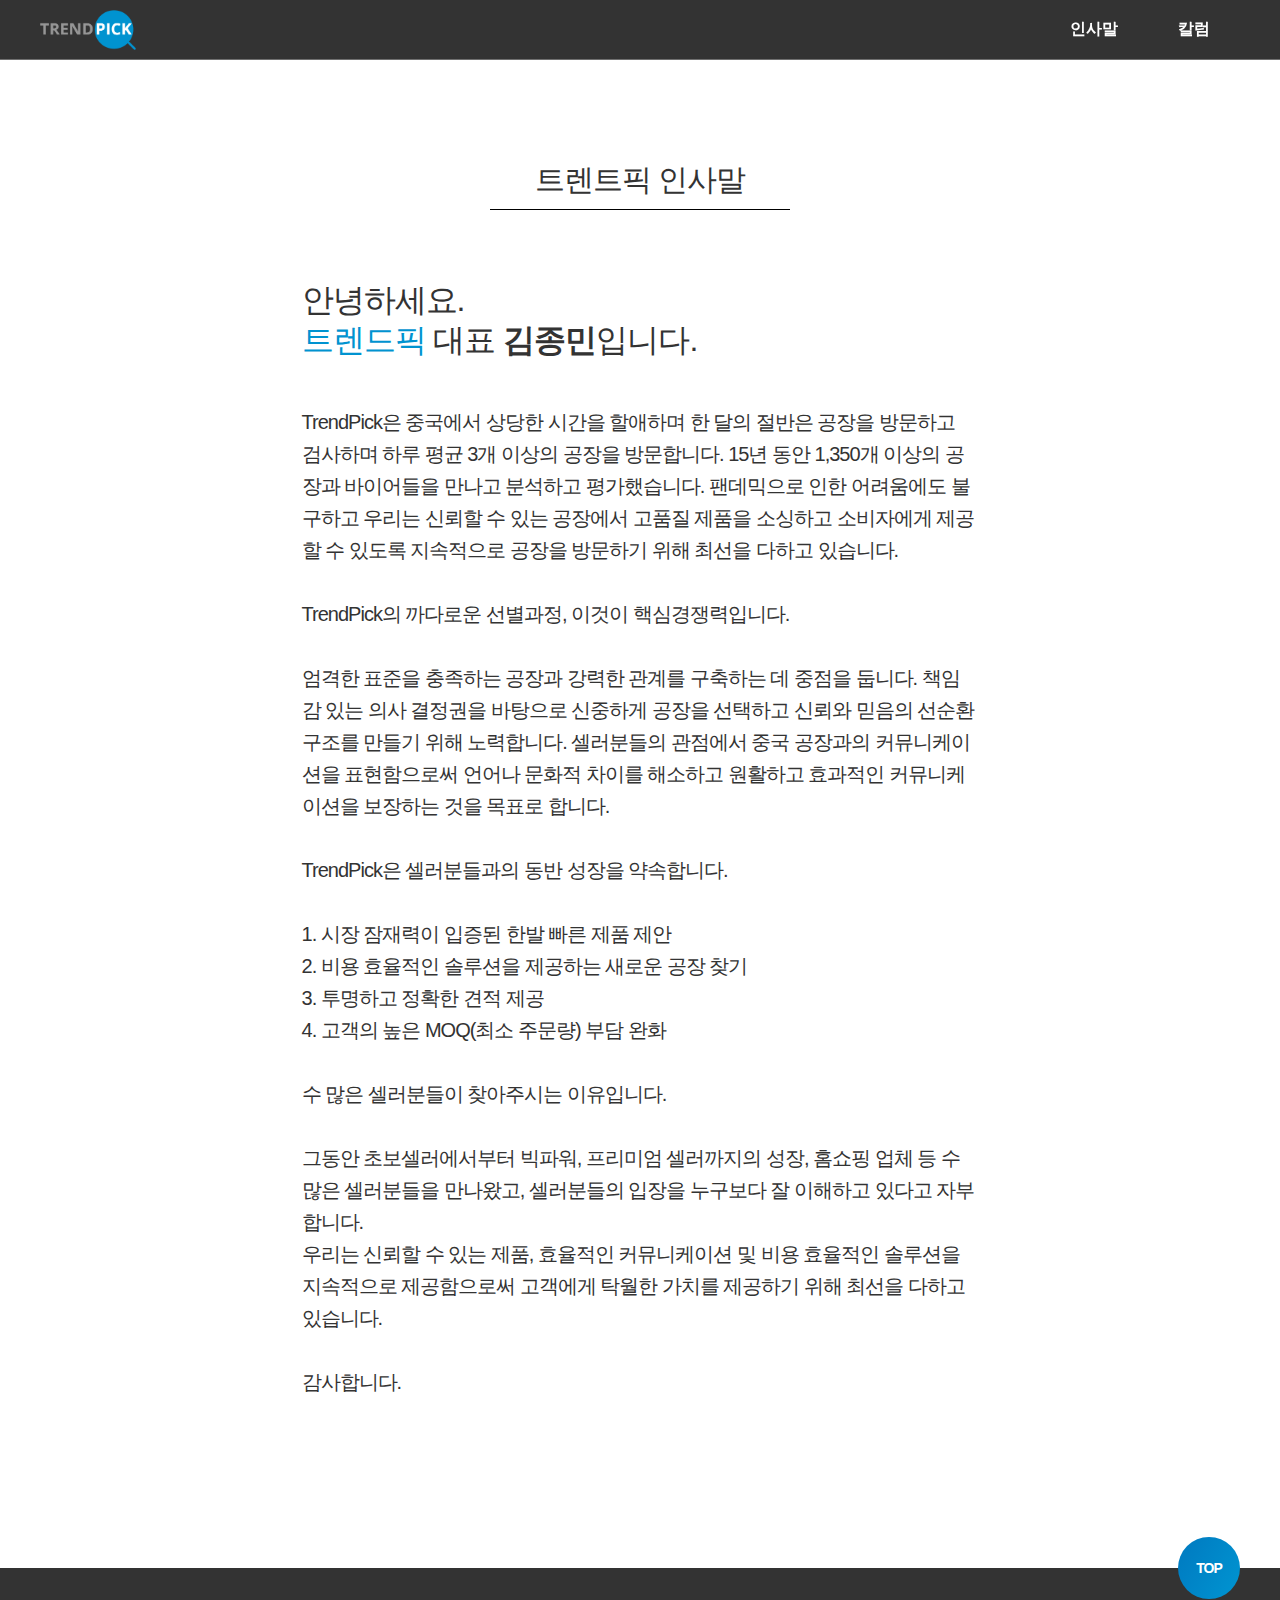
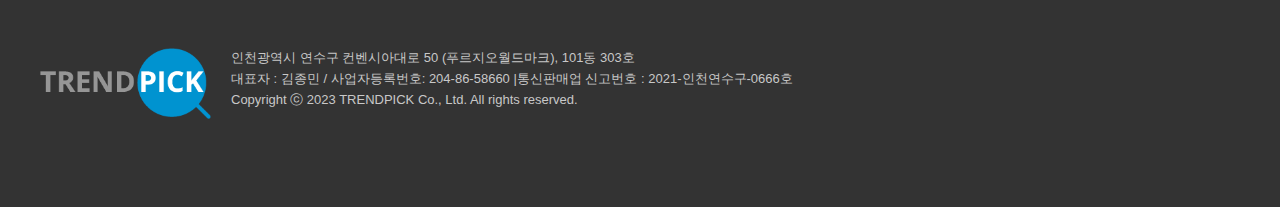
==== greeting.html @ 210e6930 "Add: 인사말 및 칼럼(준비중) 페이지" ====
<!doctype html>
<html lang="ko-KR">
<head>
	<meta charset="UTF-8">
	<meta http-equiv="X-UA-Compatible" content="IE=edge">
	<meta name="robots" content="all" />
	<meta name="format-detection" content="telephone=no">
	<meta name="viewport"
		content="width=device-width, initial-scale=1, minimum-scale=1, maximum-scale=1, user-scalable=no, viewport-fit=cover" />
	<link rel="shortcut icon" href="" type="image/x-icon">
	<link rel="icon" href="" type="image/x-icon">
	<link rel="stylesheet" type="text/css" href="./assets/css/style.css" />
	<script src="./assets/js/jquery-1.12.4.min.js"></script>
	<script src="./assets/js/waypoints.min.js"></script>
	<script src="./assets/js/jquery.counterup.min.js"></script>
	<script src="./assets/js/slick.min.js"></script>
	<script src="./assets/js/swiper.min.js"></script>
	<script src="./assets/js/wow.min.js"></script>
	<script src="./assets/js/front.js"></script>


	<!-- 오픈그래프 및 디스크립션 시작 -->
	<meta name="description"
		content="영업 하지 않는 온라인마케팅 회사, 트렌드픽. 글과 영상을 보고도 가치를 못 느낀다면, 절대 의뢰하지 마세요. 통찰력이 있으신 분이라면, 트렌드픽과 기존 온라인 마케팅과의 큰 차별점을 알게 될거라 확신합니다.">
	<meta property="og:type" content="website">
	<meta property="og:title" content="온라인 마케팅 | 트렌드픽">
	<meta property="og:description"
		content="영업 하지 않는 온라인마케팅 회사, 트렌드픽. 글과 영상을 보고도 가치를 못 느낀다면, 절대 의뢰하지 마세요. 통찰력이 있으신 분이라면, 트렌드픽과 기존 온라인 마케팅과의 큰 차별점을 알게 될거라 확신합니다.">
	<meta property="og:image" content=""><!-- 1200x630 -->
	<meta property="og:url" content="">
	<!-- 오픈그래프 및 디스크립션 끝 -->
	
	<title>트렌드픽</title>
	<meta name='robots' content='max-image-preview:large' />
</head>

<body class="home blog">
	<div id="wrap">
		<header class="fixed">
			<div class="wrapper">
				<a class="btm_logo" href="/"><img src="./assets/images/trendpick_logo.png" style="height:40px"alt="트렌드픽"></a>	
				<nav>
					<h2>메뉴</h2>
					<ul>
						<li><a href="./greeting.html">인사말</a></li>
						<li><a href="./column.html">칼럼</a></li>
						<!-- <li class="ico service"><a href="https://isanghan.co.kr/marketing">서비스 소개</a>
							<ul class="submenu">
								<li><a href="https://isanghan.co.kr/business">사업자 마케팅</a></li>
								<li><a href="https://isanghan.co.kr/marketing">전문직 마케팅</a></li>
								<li><a href="https://isanghan.co.kr/videoad">SNS 영상광고</a></li>
								<li><a href="https://isanghan.co.kr/homepage">홈페이지 제작</a></li>
								<li><a target="_blank" href="https://www.isanghanacademy.co.kr/">마케팅 교육</a></li>
							</ul>
						</li>					 -->
					</ul>
				</nav>
			</div>
		</header>
		<div class="header-dark"></div>
		<div class="container-box">
			<div class="container-content">
				<div class="greeting-wrap">
					<div class="greeting-title">
						트렌트픽 인사말
					</div>
					<div class="greeting-content">
						<div class="greeting">
							<h3>안녕하세요.
								<br> <em>트렌드픽</em> 대표<strong> 김종민</strong>입니다.
							</h3>
							TrendPick은 중국에서 상당한 시간을 할애하며 한 달의 절반은 공장을 방문하고 검사하며 하루 평균 3개 이상의 공장을 방문합니다. 15년 동안 1,350개 이상의 공장과 바이어들을 만나고 분석하고 평가했습니다. 팬데믹으로 인한 어려움에도 불구하고 우리는 신뢰할 수 있는 공장에서 고품질 제품을 소싱하고 소비자에게 제공할 수 있도록 지속적으로 공장을 방문하기 위해 최선을 다하고 있습니다.
							<br><br>
							TrendPick의 까다로운 선별과정, 이것이 핵심경쟁력입니다.
							<br><br>
							엄격한 표준을 충족하는 공장과 강력한 관계를 구축하는 데 중점을 둡니다. 책임감 있는 의사 결정권을 바탕으로 신중하게 공장을 선택하고 신뢰와 믿음의 선순환 구조를 만들기 위해 노력합니다. 셀러분들의 관점에서 중국 공장과의 커뮤니케이션을 표현함으로써 언어나 문화적 차이를 해소하고 원활하고 효과적인 커뮤니케이션을 보장하는 것을 목표로 합니다.
							<br><br>
							TrendPick은 셀러분들과의 동반 성장을 약속합니다.
							<br><br>
							1. 시장 잠재력이 입증된 한발 빠른 제품 제안 <br>
							2. 비용 효율적인 솔루션을 제공하는 새로운 공장 찾기<br>
							3. 투명하고 정확한 견적 제공<br>
							4. 고객의 높은 MOQ(최소 주문량) 부담 완화
							<br><br>
							수 많은 셀러분들이 찾아주시는 이유입니다.
							<br><br>
							그동안 초보셀러에서부터 빅파워, 프리미엄 셀러까지의 성장,
							홈쇼핑 업체 등 수많은 셀러분들을 만나왔고, 셀러분들의 입장을 누구보다 잘 이해하고 있다고 자부합니다.
							<br>
							우리는 신뢰할 수 있는 제품, 효율적인 커뮤니케이션 및 비용 효율적인 솔루션을 지속적으로 제공함으로써 고객에게 탁월한 가치를 제공하기 위해 최선을 다하고 있습니다.
							<br><br>
							감사합니다.
						</div>
					</div>
				</div>
				
			</div>
			
			
		</div><!-- //container -->
		<footer>
			<div class="wrapper">
				<a href="#;" class="top_btn">TOP</a>
				<div class="foot_info">
					<p class="btm_logo"><img src="./assets/images/trendpick_logo.png" alt="트렌드픽"></p>					
				</div>
				<address>
					<span>
						인천광역시 연수구 컨벤시아대로 50 (푸르지오월드마크), 101동 303호<br>대표자 : 김종민 / 사업자등록번호: 204-86-58660
						|<br class="mo-br">통신판매업 신고번호 : 2021-인천연수구-0666호
						<span>Copyright ⓒ 2023 TRENDPICK Co., Ltd. All rights reserved.</span>
				</address>


			</div>
		</footer>
	</div><!-- //wrap -->


</body>

</html>
---- assets/css/style.css ----
@charset "utf-8";

@import url("font.css");
@import url("reset.css");
@import url("custom.css");
@import url("animate.css");
@import url("swiper.css");
@import url("slick.css");

#wrap {
  overflow: hidden;
}
.wrapper {
  width: 1200px;
  margin: 0 auto;
}

/* header */
header {
  position: fixed;
  z-index: 9999;
  left: 0;
  top: 0;
  width: 100%;
  height: 60px;
  color: #fff;
  letter-spacing: 0;
  border-bottom: 1px solid rgba(255, 255, 255, 0.3);
  transition: all 0.3s ease;
}
header > div {
  display: flex;
  height: 100%;
  align-items: center;
  justify-content: space-between;
}
header h1 {
  display: inline-block;
}
header h1 a {
  display: inline-block;
  width: 215px;
  height: 36px;
  text-indent: -9999px;
  background: url(../images/ico/ico_logo.svg) no-repeat 0 0;
  background-size: 100%;
}
header h2 {
  display: none;
}
header nav > ul {
  display: flex;
  align-items: center;
}
header nav > ul > li {
  position: relative;
}
header nav > ul > li > a {
  display: block;
  color: #fff;
  padding: 42px 30px;
  font-weight: 600;
  transition: all 0.3s ease;
}
header nav > ul > li.ico > a {
  position: relative;
  padding-right: 60px;
}
header nav > ul > li.ico > a:after {
  content: "";
  position: absolute;
  z-index: 1;
  right: 30px;
  top: 50%;
  margin-top: -10px;
  width: 20px;
  height: 20px;
  transition: all 0.3s ease;
}
header nav > ul > li.ico.service > a:after {
  background: url(../images/ico/ico_menu_arr.svg);
}
header nav > ul > li.ico.link > a:after {
  background: url(../images/ico/ico_menu_link.svg);
}
header nav > ul > li.mb {
  display: none;
}
header nav > ul > li .submenu {
  display: none;
  position: absolute;
  z-index: 1;
  left: 30px;
  top: 103px;
  width: 100%;
  padding: 15px 0;
  box-shadow: 0px 4px 10px rgba(0, 0, 0, 0.1);
  background: #fff;
}
header nav > ul > li .submenu li a {
  display: block;
  padding: 8px 20px;
  color: #333;
}
header nav > ul > li .submenu li:hover a {
  font-weight: 700;
}

#inquiry_p .inquiry {
  display: none;
}
.inquiry {
  display: block;
  position: fixed;
  bottom: 40px;
  right: 40px;
  width: 200px;
  height: 200px;
  margin-left: 30px;
  padding: 70px 0;
  font-size: 20px;
  font-weight: 600;
  color: #fff;
  line-height: 30px;
  border-radius: 200px;
  text-align: center;
  background: url(../images/bg/icon_back.png);
  background-size: 100%;
  box-shadow: 0px 4px 20px rgb(0 89 225 / 40%);
  z-index: 999;
  -webkit-animation: bounce-top 0.9s both;
  animation: bounce-top 0.9s both;
}

@-webkit-keyframes bounce-top {
  0% {
    -webkit-transform: translateY(-45px);
    transform: translateY(-45px);
    -webkit-animation-timing-function: ease-in;
    animation-timing-function: ease-in;
    opacity: 1;
  }
  24% {
    opacity: 1;
  }
  40% {
    -webkit-transform: translateY(-24px);
    transform: translateY(-24px);
    -webkit-animation-timing-function: ease-in;
    animation-timing-function: ease-in;
  }
  65% {
    -webkit-transform: translateY(-12px);
    transform: translateY(-12px);
    -webkit-animation-timing-function: ease-in;
    animation-timing-function: ease-in;
  }
  82% {
    -webkit-transform: translateY(-6px);
    transform: translateY(-6px);
    -webkit-animation-timing-function: ease-in;
    animation-timing-function: ease-in;
  }
  93% {
    -webkit-transform: translateY(-4px);
    transform: translateY(-4px);
    -webkit-animation-timing-function: ease-in;
    animation-timing-function: ease-in;
  }
  25%,
  55%,
  75%,
  87% {
    -webkit-transform: translateY(0px);
    transform: translateY(0px);
    -webkit-animation-timing-function: ease-out;
    animation-timing-function: ease-out;
  }
  100% {
    -webkit-transform: translateY(0px);
    transform: translateY(0px);
    -webkit-animation-timing-function: ease-out;
    animation-timing-function: ease-out;
    opacity: 1;
  }
}
@keyframes bounce-top {
  0% {
    -webkit-transform: translateY(-45px);
    transform: translateY(-45px);
    -webkit-animation-timing-function: ease-in;
    animation-timing-function: ease-in;
    opacity: 1;
  }
  24% {
    opacity: 1;
  }
  40% {
    -webkit-transform: translateY(-24px);
    transform: translateY(-24px);
    -webkit-animation-timing-function: ease-in;
    animation-timing-function: ease-in;
  }
  65% {
    -webkit-transform: translateY(-12px);
    transform: translateY(-12px);
    -webkit-animation-timing-function: ease-in;
    animation-timing-function: ease-in;
  }
  82% {
    -webkit-transform: translateY(-6px);
    transform: translateY(-6px);
    -webkit-animation-timing-function: ease-in;
    animation-timing-function: ease-in;
  }
  93% {
    -webkit-transform: translateY(-4px);
    transform: translateY(-4px);
    -webkit-animation-timing-function: ease-in;
    animation-timing-function: ease-in;
  }
  25%,
  55%,
  75%,
  87% {
    -webkit-transform: translateY(0px);
    transform: translateY(0px);
    -webkit-animation-timing-function: ease-out;
    animation-timing-function: ease-out;
  }
  100% {
    -webkit-transform: translateY(0px);
    transform: translateY(0px);
    -webkit-animation-timing-function: ease-out;
    animation-timing-function: ease-out;
    opacity: 1;
  }
}

header.fixed {
  border-bottom: 1px solid #e0e0e0;
  background-color: #fff;
}
header.fixed h1 a {
  background-image: url(../images/ico/ico_logo_c.svg);
}
header.fixed nav > ul > li > a {
  color: #333;
}
header.fixed nav > ul > li.ico.service > a:after {
  background-image: url(../images/ico/ico_menu_arr_b.svg);
}

/* footer */
footer {
  color: #fff;
  background: #333;
}
footer > div {
  position: relative;
  display: flex;
  justify-content: space-between;
  padding: 80px 0 88px;
}
footer .top_btn {
  position: absolute;
  z-index: 1;
  right: 0;
  top: -31px;
  width: 62px;
  height: 62px;
  font-size: 14px;
  font-weight: 600;
  text-align: center;
  line-height: 62px;
  border-radius: 50%;
  color: #fff;
  background: linear-gradient(120deg, #007ec3 17.66%, #0093d0 92.38%);
}
footer .foot_info {
  flex-shrink: 0;
}
footer .foot_info .btm_logo {
  width: 171px;
}
footer .foot_info .talk {
  margin: 17px 0 30px;
  font-size: 15px;
  line-height: 1.6;
  font-weight: 600;
}
footer address {
  width: 100%;
  margin-left: 20px;
}
footer address span {
  display: block;
  font-size: 13px;
  color: #c8c8c8;
  line-height: 1.6;
  letter-spacing: 0;
}
footer address .mo-br {
  display: none;
}

/*footer .foot_link {width:822px;}*/
footer .foot_link ul li {
  padding-top: 20px;
  margin-bottom: 20px;
  border-bottom: 1px solid rgba(255, 255, 255, 0.2);
}
footer .foot_link ul li:last-child {
  border-bottom: 0;
}
footer .foot_link ul li strong {
  display: block;
  margin-bottom: 16px;
  line-height: 1;
  font-family: "Montserrat";
  letter-spacing: 0;
}
footer .foot_link ul li div {
  display: flex;
  margin-left: -11px;
}
footer .foot_link ul li a {
  display: block;
  padding: 0 11px;
  line-height: 1;
  font-size: 14px;
  line-height: 1;
  color: #c8c8c8;
  letter-spacing: -0.5px;
  transition: all 0.3s ease;
}
footer .foot_link ul li a:hover {
  color: #fff;
}

h3 {
  margin-bottom: 46px;
  font-size: 40px;
  line-height: 1.25;
  letter-spacing: -1px;
}
h3 span {
  display: block;
}
.sub_tit {
  color: #0093d0;
  font-weight: 600;
  font-size: 28px;
}

/************** 메인 페이지 **************/
/* 메인 비주얼 */
.visual .video_wrap {
  position: relative;
  width: 100%;
  height: 100vh;
  overflow: hidden;
  background: #000;
}
.visual .video_wrap video {
  position: absolute;
  z-index: 0;
  left: 50%;
  top: 40%;
  width: 100%;
  min-width: 100vw;
  height: auto;
  opacity: 0.3;
  transform: translate(-50%, -40%);
}
.visual .video_wrap .mo_visual {
  display: none;
  opacity: 0.3;
}
.visual .visual_txt {
  position: absolute;
  z-index: 1;
  left: 0;
  top: calc(50% + 52px);
  width: 100%;
  color: #fff;
  text-align: left;
  transform: translateY(-50%);
}
.visual .visual_txt .tit {
  width: 1200px;
  margin: 0 auto;
  font-size: 45px;
  letter-spacing: -2px;
  line-height: 1.5;
}
.visual .visual_txt .tit span {
  display: inline-block;
  line-height: 52px;
  background: #0093d0;
}
.visual .visual_txt .con {
  margin: 40px auto;
  width: 1200px;
  font-size: 24px;
  font-weight: 400;
  line-height: 1.5;
}
.visual .visual_txt .con span {
  font-weight: 600;
  text-decoration: underline;
  text-underline-position: under;
}
/* .visual .visual_txt .tit {font-size:50px; letter-spacing:-2px; line-height:1.5;}
.visual .visual_txt .con {margin:40px 0 60px; font-size:21px; line-height:1.57; text-shadow:0px 4px 10px rgba(0, 0, 0, 0.3);} */
.visual .visual_txt button {
  display: block;
  width: 60px;
  height: 60px;
  margin: 0 auto;
  border-radius: 50%;
  background: #00b0ff url(../images/ico/ico_result_go.svg) no-repeat center;
  background-size: 12px;
}

.video_ad {
  padding: 180px 0 0;
}
.video_ad h3 {
  color: #000;
  margin-bottom: 60px;
  line-height: 1.6;
}
.video_ad .video:before {
  content: "";
  position: absolute;
  z-index: -1;
  top: -165px;
  left: -136px;
  width: 242px;
  height: 340px;
  background: url(../images/ico/ico_video_deco.png) no-repeat;
  background-size: 100%;
}
.video_ad .video {
  position: relative;
  width: 100%;
  padding-top: 56.25%;
  margin-bottom: 0;
}
.video_ad .video iframe {
  position: absolute;
  z-index: 1;
  top: 0;
  left: 0;
  width: 100%;
  height: 100%;
}

.about_isanghan.about_isanghan_top .img_wrap {
  margin-top: 0;
}

.about_isanghan .txt_wrap {
  width: 100%;
  height: 623px;
  background: url(../images/bg/bg_about_isanghan_v2.png) no-repeat top right;
  background-size: 960px 623px;
}
.about_isanghan .txt_wrap .wrapper {
  position: relative;
  height: 100%;
}
.about_isanghan .txt_wrap .txt {
  position: absolute;
  z-index: 1;
  top: 50%;
  left: 0;
  transform: translateY(-50%);
}
.about_isanghan h3 {
  display: inline-block;
  position: relative;
  z-index: 2;
  margin-bottom: 40px;
  line-height: 1.4;
}
.about_isanghan h3:after {
  content: "";
  position: absolute;
  z-index: -1;
  top: -4px;
  right: -29px;
  width: 60px;
  height: 60px;
  background: url(../images/ico/ico_circle.png) no-repeat center;
  background-size: 100%;
  animation: rotation 4s infinite linear;
  animation-fill-mode: forwards;
}
.about_isanghan h3 em {
  font-weight: 600;
  color: #0093d0;
}
.about_isanghan ol {
  counter-reset: about;
}
.about_isanghan ol li {
  position: relative;
  padding-left: 24px;
  color: #555;
  font-size: 24px;
  counter-increment: about;
  word-break: keep-all;
}
.about_isanghan ol li br {
  display: none;
}
.about_isanghan ol li + li {
  margin-top: 18px;
}
.about_isanghan ol li:before {
  position: absolute;
  z-index: 1;
  top: 0;
  left: 0;
  content: counter(about) ".";
  font-weight: 700;
}

.about_isanghan .img_wrap {
  width: 100%;
  z-index: 2;
  margin-top: 80px;
}
.about_isanghan .img {
  width: 100%;
  height: 100%;
}
.about_isanghan .img img {
  width: 100%;
}

@keyframes rotation {
  0% {
    transform: rotate(0);
  }
  100% {
    transform: rotate(360deg);
  }
}

.business_entity .bu_slide {
  overflow: hidden;
}
.business_entity .bu_slide .slick-slider {
  position: relative;
  left: 50%;
  width: 1920px;
  margin-left: -960px;
}
.business_entity .bu_slide .slick-slider:after {
  content: "";
  position: absolute;
  z-index: 1;
  top: 0;
  right: 50%;
  width: 100%;
  height: 320px;
  margin-right: -132%;
  background: rgba(255, 255, 255, 0.7);
}
.business_entity .bu_slide .slick-slider:before {
  content: "";
  position: absolute;
  z-index: 1;
  top: 0;
  left: 50%;
  width: 100%;
  height: 320px;
  margin-left: -132%;
  background: rgba(255, 255, 255, 0.7);
}
.business_entity .bu_slide .slick-list {
  width: 1200px;
  padding: 0 !important;
  margin: 0 auto;
  overflow: visible;
}
.business_entity .bu_slide .slick-slide {
  width: 380px;
  height: 320px;
  margin-right: 30px;
}

.business_entity .fix_txtwrap:after {
  content: "";
  display: block;
  clear: both;
}
.business_entity .fix_txtwrap {
  position: relative;
  margin: 180px auto;
}

.business_entity .fix_txtwrap .fix_txt h3 {
  margin-bottom: 0;
  text-align: center;
  font-weight: 600;
}
.business_entity .fix_txtwrap .fix_txt h3 em {
  background: #0093d0;
  color: #fff;
}
.business_entity .fix_txtwrap .fix_txt h3.h4 {
  font-size: 30px;
  line-height: 42px;
  margin-top: 20px;
  font-weight: normal;
}
.business_entity .fix_txtwrap .fix_txt em {
  color: #0093d0;
}

.business_entity .fix_txtwrap ul {
  display: flex;
  flex-wrap: wrap;
  margin: 0 -20px;
}
.business_entity .fix_txtwrap ul li {
  width: calc(50% - 40px);
  margin: 60px 20px 0 20px;
}
.business_entity .fix_txtwrap ul li:nth-child(even) > div {
  position: relative;
  z-index: 4;
  float: right;
}
.business_entity .fix_txtwrap ul li:after {
  content: "";
  display: block;
  clear: both;
}
.business_entity .fix_txtwrap ul li .thumb {
  width: 100%;
  height: 450px;
  overflow: hidden;
}
.business_entity .fix_txtwrap ul li .thumb img {
  width: 100%;
}
.business_entity .fix_txtwrap ul li .txtbox {
  position: relative;
}
.business_entity .fix_txtwrap ul li .txtbox .tit {
  display: block;
  margin: 32px 0 16px;
  font-size: 26px;
  font-weight: 700;
  line-height: 1.6;
  word-break: keep-all;
}
.business_entity .fix_txtwrap ul li .txtbox .tit em {
  color: #0093d0;
}
.business_entity .fix_txtwrap ul li .txtbox .txt {
  color: #555;
  font-size: 17px;
  line-height: 1.6;
  word-break: keep-all;
  letter-spacing: -0.3px;
}
.business_entity .fix_txtwrap ul li .btn_wrap {
  margin-top: 24px;
}
.business_entity .fix_txtwrap ul li .btn_wrap a {
  position: relative;
  display: inline-block;
  padding-right: 44px;
  color: #555;
  padding-bottom: 16px;
}
.business_entity .fix_txtwrap ul li .btn_wrap a span:after {
  content: "";
  position: absolute;
  z-index: 1;
  top: calc(50% - 8px);
  right: 0;
  width: 24px;
  height: 24px;
  vertical-align: bottom;
  background-image: url(../images/icon/arrow_link.svg);
  background-repeat: no-repeat;
  background-position: center;
  background-size: 100%;
  transform: translateY(-50%);
}
.business_entity .fix_txtwrap ul li .btn_wrap a:after {
  content: "";
  position: absolute;
  bottom: 0;
  left: 0;
  width: 100%;
  height: 1px;
  background: #ccc;
}
.business_entity .fix_txtwrap ul li .btn_wrap a:before {
  content: "";
  position: absolute;
  z-index: 2;
  bottom: 0;
  left: 0;
  width: 0%;
  height: 1px;
  background: #000;
  transition: width 0.3s ease;
}
.business_entity .fix_txtwrap ul li .btn_wrap a:hover:before {
  width: 100%;
}
.business_entity .fix_txtwrap ul li .btn_wrap a:hover {
  color: #111;
}
.business_entity .fix_txtwrap ul li .btn_wrap a:hover span:after {
  background-image: url(../images/icon/arrow_link.svg);
}
.business_entity .fix_txtwrap ul li .btn_wrap02 {
  margin-top: 24px;
}
.business_entity .fix_txtwrap ul li .btn_wrap02 a {
  display: inline-block;
  position: relative;
  height: 40px;
  padding: 10px 50px 10px 20px;
  color: #fff;
  border-radius: 50px;
  background: #0093d0;
}
.business_entity .fix_txtwrap ul li .btn_wrap02 a + a {
  margin-left: 16px;
}
.business_entity .fix_txtwrap ul li .btn_wrap02 a span::after {
  content: "";
  position: absolute;
  z-index: 1;
  top: 50%;
  right: 20px;
  width: 24px;
  height: 24px;
  transform: translateY(-50%);
  background-image: url(../images/icon/arrow_right.svg);
  background-repeat: no-repeat;
  background-position: center;
  background-size: 100%;
  transform: translateY(-50%);
}

/* 후기 */
.review {
  color: #fff;
  background: #252a37;
}
.review.on:after {
  background-image: url(../images/ico/ico_story_btm_ov.svg);
}
.review h3 {
  margin-bottom: 36px;
  line-height: 1.25;
}
.review .sub_tit {
  font-weight: 400;
}
.review > div {
  height: 747px;
  padding-top: 140px;
  overflow: hidden;
}
.review .story {
  margin-top: 4px;
}
.review .story ul {
  display: flex;
  align-items: flex-end;
  margin: 61px -15px 0;
}
.review .story ul li {
  position: relative;
  width: calc(33.33% - 30px);
  margin: 0 15px;
  position: relative;
  padding: 124px 50px 114px;
  color: #fff;
  border-radius: 34px 34px 0 0;
  border-bottom: 0;
  line-height: 1.25;
  background: #0093d0;
}
.review .story ul li:before {
  content: "";
  position: absolute;
  z-index: 1;
  left: 50px;
  top: 50px;
  width: 52px;
  height: 52px;
  background: #9dbfff url(../images/ico/ico_talk.svg) no-repeat center;
  border-radius: 8px;
}
.review .story ul li strong {
  display: block;
  font-size: 24px;
  word-break: keep-all;
}
.review .story ul li em {
  display: block;
  padding: 30px 0 23px;
  margin-bottom: 34px;
  font-size: 18px;
  font-weight: 600;
  border-bottom: 1px solid rgba(255, 255, 255, 0.2);
}
.review .story ul li p {
  font-size: 18px;
  line-height: 1.4;
  letter-spacing: -0.5px;
}

/* 이유 */
.reason {
  padding: 183px 0 200px;
  text-align: center;
}
.reason .sub_tit {
  margin-bottom: 36px;
}
.reason h3 {
  line-height: 1.4;
}
.reason ol {
  counter-reset: reason;
  line-height: 1.4;
}
.reason ol li {
  counter-increment: reason;
  margin-top: 60px;
  height: 500px;
  text-align: left;
}
.reason ol li:after {
  display: block;
  content: "";
  clear: both;
}
.reason ol li .pic {
  float: left;
  width: 500px;
  height: 500px;
}
.reason ol li .txt {
  position: relative;
  float: right;
  width: calc(100% - 600px);
  padding-top: 96px;
  position: relative;
  top: 50%;
  transform: translateY(-50%);
}
.reason ol li:nth-child(even) .pic {
  float: right;
}
.reason ol li:nth-child(even) .txt {
  float: left;
}
.reason ol li .txt:before {
  content: counter(reason) ".";
  position: absolute;
  z-index: 1;
  left: 0;
  top: 0;
  font-size: 40px;
  font-weight: 600;
  color: #0093d0;
  font-family: "Montserrat";
}
.reason ol li .txt p {
  display: block;
  margin-bottom: 20px;
  font-size: 30px;
  font-weight: 600;
}
.reason ol li .txt p.str {
  font-weight: 400;
}
.reason ol li .txt span {
  display: block;
  font-size: 18px;
  color: #555;
}
.reason ol li .txt .btn_wrap {
  margin-top: 46px;
}
.reason ol li .txt .btn_wrap a {
  position: relative;
  display: inline-block;
  padding-right: 44px;
  font-weight: 700;
  padding-bottom: 16px;
}
.reason ol li .txt .btn_wrap a span:after {
  content: "";
  position: absolute;
  z-index: 1;
  top: calc(50% - 8px);
  right: 0;
  width: 24px;
  height: 24px;
  vertical-align: bottom;
  background-image: url(../images/icon/arrow_link.svg);
  background-repeat: no-repeat;
  background-position: center;
  background-size: 100%;
  transform: translateY(-50%);
}
.reason ol li .txt .btn_wrap a:after {
  content: "";
  position: absolute;
  bottom: 0;
  left: 0;
  width: 100%;
  height: 1px;
  background: #ccc;
}
.reason ol li .txt .btn_wrap a:before {
  content: "";
  position: absolute;
  z-index: 2;
  bottom: 0;
  left: 0;
  width: 0%;
  height: 1px;
  background: #000;
  transition: width 0.3s ease;
}
.reason ol li .txt .btn_wrap a:hover:before {
  width: 100%;
}
.reason ol li .txt .btn_wrap a:hover span:after {
  background-image: url(../images/icon/arrow_link_on.svg);
}
.reason ol li .txt .btn_wrap a + a {
  margin-top: 20px;
}
.reason ol li .txt .btn_wrap.multiple a {
  margin-right: 30px;
}
.reason ol li .txt .btn_wrap.multiple a + a {
  margin-top: 0;
}

/* 목표 */
.marketing_goal:after {
  content: "";
  position: absolute;
  z-index: -1;
  top: 0;
  left: 0;
  width: 100%;
  height: 547px;
  opacity: 0.8;
  background: linear-gradient(180deg, #ffffff 0%, rgba(255, 255, 255, 0) 100%);
}
.marketing_goal {
  position: relative;
  z-index: 1;
  height: 850px;
  padding-top: 217px;
  overflow: hidden;
  background-color: #d0d2d8;
  background-image: url(../images/bg/bg_family.png);
  background-repeat: no-repeat;
  background-position: center bottom;
  background-size: cover;
}
.marketing_goal > div {
  text-align: center;
}
.marketing_goal h3 {
  margin-bottom: 0;
  color: #333;
  font-size: 40px;
}
.marketing_goal h3 strong {
  color: #0093d0;
}

/* 서비스 */
.service_type {
  text-align: center;
}
.service_type .service h3 {
  color: #fff;
  font-size: 48px;
  font-weight: 600;
}
.service_type .service .place_em {
  color: #fff;
}
.service_type .service {
  position: relative;
  padding: 150px 0;
  background: #0093d0;
  background: linear-gradient(140deg, #0093d0, #1f5bcc 80%);
}
.service_type .service::before {
  content: "";
  position: absolute;
  z-index: 1;
  top: 50%;
  left: 0;
  transform: translateY(-50%);
  width: 840px;
  height: 840px;
  background: url(../images/bg/bg_service_deco.png) no-repeat;
  background-size: contain;
}
.service_type .service ul {
  display: flex;
  align-items: start;
  margin: 0 -10px;
}
.service_type .service ul li {
  position: relative;
  z-index: 2;
  width: calc(25% - 20px);
  margin: 0 10px;
}
.service_type .service ul li .pic {
  max-width: 285px;
  height: auto;
  overflow: hidden;
}
.service_type .service ul li .pic img {
  transform: scale(1);
  transition: transform 0.5s ease;
}
.service_type .service ul li.svc02 .pic img {
  transform-origin: center bottom;
}
.service_type .service ul li.svc03 .pic img {
  transform-origin: 80% center;
}
.service_type .service ul li.svc04 .pic img {
  transform-origin: 80% 60%;
}
.service_type .service ul li .txt {
  position: absolute;
  z-index: 1;
  top: 50%;
  left: 50%;
  transform: translate(-50%, -50%);
  width: 100%;
}
.service_type .service ul li .txt strong {
  color: #fff;
  font-size: 30px;
  font-weight: 700;
  line-height: 1.5;
}
.service_type .service ul li .txt p {
  position: absolute;
  z-index: -1;
  opacity: 0;
  width: 100%;
  margin-top: 12px;
  color: #fff;
  font-size: 18px;
  font-weight: 400;
  line-height: 1.6;
  word-break: keep-all;
  transition: opacity 0.3s ease;
}
.service_type .service ul li .txt p span {
  font-weight: 700;
}

.service_type .service ul li.svc01:hover .pic img,
.service_type .service ul li.svc04:hover .pic img {
  transform: scale(1.4);
}
.service_type .service ul li.svc02:hover .pic img,
.service_type .service ul li.svc03:hover .pic img {
  transform: scale(1.2);
}
.service_type .service ul li:hover .txt p {
  position: static;
  z-index: 1;
  opacity: 1;
  margin: 12px auto 0;
}

.service_type .ceo_philosophy {
  padding: 180px 0;
}
.service_type .ceo_philosophy h3 {
  margin-bottom: 60px;
  font-weight: 600;
}
.service_type .ceo_philosophy .youtube_wrap {
  display: flex;
  flex-wrap: wrap;
  margin: -20px;
}
.service_type .ceo_philosophy .youtube_wrap .youtube_con {
  width: calc(50% - 40px);
  margin: 20px;
  padding: 0;
}
.service_type .ceo_philosophy .btn_sucs_interview {
  display: block;
  width: 426px;
  margin: 80px auto 0;
  padding: 24px 0;
  color: #fff;
  font-weight: 700;
  text-align: center;
  background: #0093d0;
}
.service_type .ceo_philosophy .btn_sucs_interview::after {
  content: "";
  display: inline-block;
  width: 20px;
  height: 20px;
  margin-left: 10px;
  vertical-align: middle;
  background: url(../images/icon/arrow_right.svg) no-repeat;
  background-size: contain;
}

.service_type .knowhow {
  display: flex;
  position: relative;
  justify-content: flex-end;
  margin-top: 150px;
  text-align: left;
}
.service_type .knowhow .txt {
  position: absolute;
  z-index: 2;
  top: 50%;
  left: 0;
  width: 100%;
  font-size: 28px;
  color: #555;
  line-height: 1.5;
  word-break: keep-all;
  transform: translateY(-50%);
}
.service_type .knowhow .txt p {
  font-size: 32px;
}
.service_type .knowhow .employe {
  width: 540px;
  height: 304px;
  flex-shrink: 0;
}
.service_type .knowhow .employe video {
  width: 100%;
  height: 100%;
  max-width: 100%;
  vertical-align: top;
  -webkit-mask-image: -webkit-radial-gradient(white, black);
  -webkit-backface-visibility: hidden;
  -moz-backface-visibility: hidden;
}

/* 아카데미 */
.academy {
  padding: 100px 0 90px;
  width: 1200px;
  margin: 0 auto;
  line-height: 1.6;
  text-align: center;
  color: #fff;
  background: #0093d0;
}
.academy h3 {
  margin-bottom: 20px;
  font-size: 30px;
  line-height: 1.6;
}
.academy ul {
  display: flex;
  justify-content: center;
}
.academy ul li {
  position: relative;
  display: flex;
  padding: 0 45px;
  align-items: center;
}
.academy ul li + li:before {
  content: "";
  position: absolute;
  z-index: 1;
  left: 0;
  top: 50%;
  width: 1px;
  height: 38px;
  background: rgba(255, 255, 255, 0.5);
  transform: translateY(-50%);
}
.academy ul li em {
  margin-right: 45px;
  font-size: 18px;
}
.academy ul li p {
  display: block;
  font-size: 40px;
  font-weight: 600;
  font-family: "Montserrat", "spoqa";
}
.academy .white_btn {
  margin-top: 40px;
  font-weight: 400;
}
.academy .white_btn:hover {
  color: #0093d0;
}

.white_btn {
  display: inline-block;
  padding: 8px 68px;
  font-size: 16px;
  color: #fff;
  font-weight: 400;
  font-weight: 600;
  border-radius: 50px;
  line-height: 2;
  border: 2px solid #fff;
  transition: all 0.3s ease;
}
.white_btn:hover {
  color: #333;
  background: #fff;
}

/* 매출 올릴 준비 */
.ready {
  height: 759px;
  padding: 285px 0;
  margin-top: 180px;
  background: url(https://images.unsplash.com/photo-1503428593586-e225b39bddfe?ixlib=rb-4.0.3&ixid=MnwxMjA3fDB8MHxwaG90by1wYWdlfHx8fGVufDB8fHx8&auto=format&fit=crop&w=1170&q=80)
    no-repeat center;
  background-size: cover;
}
.ready > .wrapper {
  display: flex;
  justify-content: space-between;
  align-items: center;
}
.ready h3 {
  margin-bottom: 0;
  font-size: 55px;
  font-weight: 600;
  line-height: 1.4;
  color: #fff;
}
.ready p {
  margin-top: 12px;
  color: #fff;
  font-size: 30px;
  font-weight: 400;
  line-height: 1.6;
  word-break: keep-all;
}
.ready a {
  flex-shrink: 1;
  position: relative;
  display: inline-block;
  height: 62px;
  width: 200px;
  padding: 11px 50px;
  margin-top: 30px;
  font-size: 18px;
  text-align: left;
}
.ready a:after {
  content: "";
  display: inline-block;
  width: 24px;
  height: 24px;
  margin-left: 10px;
  vertical-align: middle;
  background: url(../images/icon/arrow_up_right.svg) no-repeat center;
}
.ready a:hover {
  color: #333;
}
.ready a:hover:after {
  background-image: url(../images/icon/arrow_up_right_black.svg);
}

/************** 메인 페이지 반응형 **************/
@media all and (max-width: 1900px) {
  .visual .video_wrap video {
    top: 0;
    width: auto;
    min-width: 100vw;
    min-height: 100vh;
    transform: translate(-40%, 0);
  }
}

@media all and (max-width: 1500px) {
  .service_type .knowhow .txt {
    left: 0;
  }
}

@media all and (max-width: 1199px) {
  .wrapper {
    width: auto;
    padding-left: 40px !important;
    padding-right: 40px !important;
  }
  header h1 a {
    width: 160px;
    height: 27px;
  }
  header nav > ul > li > a {
    padding: 42px 15px;
  }
  header .inquiry {
    width: 110px;
  }
  header nav > ul {
    margin-right: -135px;
  }
  header nav > ul > li .submenu {
    left: 15px;
    white-space: nowrap;
  }

  .ready {
    margin-top: 0;
  }

  .video_ad .video:before {
    top: -98px;
    left: -34px;
    width: 207px;
    height: 290px;
  }

  .review > div {
    height: 720px;
  }
  .review .story ul {
    align-items: flex-start;
    margin: 61px -10px 0;
  }
  .review .story ul li {
    width: calc(33.33% - 20px);
    margin: 0 10px;
    padding: 50px 30px 100px;
  }
  .review .story ul li strong {
    font-size: 20px;
  }
  .review .story ul li p {
    font-size: 17px;
  }
  .review .story ul li:hover {
    margin-top: -50px;
    padding-top: 98px;
  }
  .review .story ul li:before {
    left: 30px;
    top: 30px;
    width: 46px;
    height: 46px;
    background-size: 22px;
  }

  .reason ol li {
    word-break: keep-all;
  }
  .reason ol li .pic {
    width: 48%;
    height: auto;
  }
  .reason ol li .txt {
    width: 48%;
  }
  .reason ol li .txt p {
    padding-right: 50px;
  }
  .reason ol li .txt p br {
    display: none;
  }
  .reason ol li .txt .btn_wrap a {
    word-break: keep-all;
  }

  .marketing_goal h3 {
    font-size: 34px;
  }
  .marketing_goal .sub {
    font-size: 22px;
  }

  .service_type .service::before {
    width: 530px;
    height: 830px;
  }
  .service_type .service ul {
    margin: 0 -5px;
  }
  .service_type .service ul li {
    width: calc(25% - 10px);
    margin: 0 5px;
  }
  .service_type .service ul li .txt strong {
    font-size: 30px;
  }
  .service_type .service ul li .txt p {
    position: static;
    z-index: 1;
    opacity: 1;
    margin-top: 12px;
    transition: none;
  }

  .service_type .knowhow .txt {
    left: 16px;
  }
  .service_type .knowhow {
    padding: 0;
  }
  .service_type .knowhow .txt {
    width: 60%;
    font-size: 22px;
  }
  .service_type .knowhow .txt p {
    font-size: 26px;
  }
  .service_type .knowhow .employe {
    width: 60%;
    height: auto;
    margin-right: -60px;
  }

  .academy {
    width: auto;
  }
  .academy ul li {
    padding: 0 35px;
  }
  .academy ul li p {
    font-size: 35px;
  }

  /* s : 20220914 추가 : 이상한마케팅은 특이합니다. */
  /* .about_isanghan:before {left:0; width:calc(100% - 62px); height:30%; margin-left:0;}
	.about_isanghan .img_wrap {position:relative; height:auto; text-align:right;}
	.about_isanghan .img {display:inline-block; position:relative; right:0; width:calc(100% - 40px); height:auto; margin-right:0;} */
  /* e : 20220914 추가 : 이상한마케팅은 특이합니다. */
  .about_isanghan .txt_wrap {
    width: 100%;
    height: 100%;
    padding: 260px 0;
    background: url(../images/bg/bg_about_isanghan_v2.png) no-repeat center
      right;
    background-size: cover;
  }
  .about_isanghan .txt_wrap .txt {
    left: 16px;
    right: 16px;
  }
  .about_isanghan .img_wrap {
    margin-top: 0;
  }

  /* s : 20220926 추가 */
  /* .business_entity .bu_slide .slick-slider:before,
	.business_entity .bu_slide .slick-slider:after {display:none;}
	
	.business_entity .fix_txtwrap {margin:100px auto 80px;}
	.business_entity .fix_txtwrap .fix_txt {left:0; margin-left:0; padding-left:40px; padding-right:40px; word-break:keep-all;}
	.business_entity .fix_txtwrap .fix_txt h3 br {display:none;}
	.business_entity .fix_txtwrap ul li .txtbox .tit {font-size:22px;}
	.business_entity .fix_txtwrap ul li .txtbox .txt {font-size:15px;} */
  /* e : 20220926 추가 */
  .business_entity .fix_txtwrap ul li .thumb {
    height: 100%;
  }

  footer .top_btn {
    right: 20px;
  }
  /*footer .foot_link {width:calc(100% - 280px);}*/
  footer .foot_link ul li div {
    flex-wrap: wrap;
  }
  footer .foot_link ul li div a {
    margin-bottom: 10px;
  }
}

@media all and (max-width: 980px) {
  .wrapper {
    padding-left: 30px !important;
    padding-right: 30px !important;
  }
  header {
    height: 71px;
    padding: 15px 0;
  }
  header h1 {
    position: relative;
    z-index: 2;
  }
  header h1 a {
    width: 150px;
    height: 25px;
  }
  header h2 {
    display: block;
    position: relative;
    z-index: 2;
    width: 38px;
    height: 38px;
    text-indent: -9999px;
    background: url(../images/icon/menu.svg) no-repeat center;
  }
  header nav > ul {
    display: block;
    position: fixed;
    z-index: 1;
    left: 100%;
    top: 0;
    width: 100%;
    height: 100%;
    margin: 0;
    padding-top: 71px;
    background: #fff;
    transition: all 0.5s ease;
  }
  header nav > ul.mb_show {
    left: 0;
  }
  header nav > ul > li {
    border-top: 1px solid #e0e0e0;
  }
  header nav > ul > li:last-child {
    border-bottom: 1px solid #e0e0e0;
  }
  header nav > ul > li > a {
    color: #333;
    padding: 18px 30px;
    font-size: 18px;
  }
  header nav > ul > li.mb {
    display: block;
  }
  header nav > ul > li .submenu {
    position: static;
    padding: 0;
    box-shadow: none;
    background: #f0f0f0;
  }
  header nav > ul > li .submenu li {
    border-top: 1px solid #e0e0e0;
  }
  header nav > ul > li .submenu li a {
    padding: 10px 30px;
    font-size: 15px;
  }
  header .inquiry {
    position: fixed;
    bottom: 0;
    left: 0;
    width: 100%;
    height: 72px;
    margin-left: 0;
    border-radius: 0;
    color: #fff;
    font-size: 16px;
    line-height: 72px;
    background: #0093d0;
  }
  header.fixed.clr_change h2 {
    background-image: url(../images/icon/menu.svg);
  }
  /* header.fixed h2 {background-image:url(../images/icon/menu.svg);} */
  header.fixed .inquiry {
    background-color: #0093d0;
  }

  header nav > ul > li.ico > a:after {
    display: none;
  }

  /*.visual {height:750px;}*/
  .visual .visual_txt {
    top: calc(50% + 25px);
    height: auto;
    transform: translateY(-50%);
  }
  .visual .visual_txt .tit {
    padding: 0 30px;
    width: auto;
    font-size: 40px;
    line-height: 1.5;
    word-break: keep-all;
  }
  .visual .visual_txt .con {
    font-size: 18px;
    width: auto;
    padding: 0 30px;
  }
  .visual .video_wrap video {
    display: none;
  }
  .visual .video_wrap .mo_visual {
    display: block;
    position: absolute;
    left: 50%;
    top: 0;
    width: auto;
    min-width: 100vh;
    height: auto;
    min-height: 100vh;
    transform: translate(-50%, 0);
  }

  h3 {
    margin-bottom: 36px;
    font-size: 35px;
    word-break: keep-all;
  }
  .business_entity .fix_txtwrap .fix_txt h3.h4 {
    font-size: 24px;
    line-height: 34px;
  }
  .sub_tit {
    font-size: 24px;
  }

  .video_ad {
    padding: 110px 0;
  }

  .results {
    padding: 110px 30px 280px;
  }
  .results h3 {
    text-align: center;
  }
  .results p {
    text-align: center;
    font-size: 24px;
  }
  .results:after {
    bottom: 0;
    top: initial;
    right: initial;
    left: 50%;
    width: 480px;
    height: 240px;
    transform: translate(-50%, 0);
  }
  .results:before {
    bottom: 0;
    right: 50%;
    top: inherit;
    margin-right: -175px;
  }

  .review > div {
    height: auto;
    padding-top: 110px;
    padding-bottom: 60px;
    text-align: center;
  }
  .review:after {
    display: none;
  }
  .review .story ul {
    display: block;
  }
  .review .story ul li:before {
    display: block;
    position: static;
    top: 0;
    margin-bottom: 22px;
    opacity: 1;
  }
  .review .story ul li {
    top: 0;
    text-align: left;
    width: 50%;
    margin: 0 auto 40px;
    padding: 40px 30px;
    background: #0093d0;
    border-color: #0093d0;
  }
  .review .story ul li em {
    border-bottom: 1px solid rgba(255, 255, 255, 0.2);
  }
  .review .story ul li p {
    opacity: 1;
  }
  .review .story ul li.active,
  .review .story ul li:hover {
    top: 0;
    padding: 40px 30px;
    margin-top: 0;
  }
  .review .story ul li.active:before,
  .review .story ul li:hover:before {
    top: 50px;
    opacity: 1;
    transition: top 0.3s ease;
  }

  .reason {
    padding: 100px 30px;
  }
  .reason ol li .txt:before {
    font-size: 24px;
  }
  .reason ol li .txt {
    padding-top: 56px;
  }
  .reason ol li .txt p {
    font-size: 24px;
  }
  .reason ol li .txt span {
    font-size: 17px;
  }
  .reason ol li .txt .btn_wrap {
    margin-top: 34px;
  }
  .reason ol li .txt .btn_wrap a {
    padding-bottom: 8px;
    font-size: 14px;
  }
  .reason ol li .txt .btn_wrap a span:after {
    top: calc(50% - 4px);
  }
  .reason ol li .txt .btn_wrap.multiple a {
    margin-right: 10px;
  }

  .marketing_goal {
    height: 300px;
    padding-top: 0;
    margin-top: 10%;
    background-size: 100%;
  }
  .marketing_goal:after {
    top: inherit;
    bottom: 0;
    height: 100%;
    opacity: 1;
    background: linear-gradient(
      to bottom,
      #ffffff 40%,
      rgba(255, 255, 255, 0) 100%
    );
  }
  .marketing_goal > div {
    padding: 0 30px;
  }
  .marketing_goal h3 {
    font-size: 28px;
  }
  .marketing_goal .sub {
    font-size: 18px;
  }

  /* .service_type {padding-top:110px;} */
  /* .service_type h3 {font-size:35px; margin-bottom:28px;}
	.service_type ul {margin:70px -5px 0;}
	.service_type ul li {width:calc(33.33% - 10px); margin:0 5px 10px;}
	.service_type ul li strong {font-size:18px;} */
  .service_type .service h3 {
    font-size: 35px;
  }

  .service_type .service ul li .txt strong {
    font-size: 24px;
  }
  .service_type .service ul li .txt p {
    font-size: 14px;
  }

  .service_type .ceo_philosophy h3 {
    font-size: 35px;
  }
  .service_type .ceo_philosophy .youtube_wrap {
    margin: -10px;
  }
  .service_type .ceo_philosophy .youtube_wrap .youtube_con {
    width: calc(50% - 20px);
    margin: 10px;
  }

  /* .service_type .knowhow {margin-top:80px;} */
  /* .service_type .knowhow .txt {width:60%;} */
  /* .service_type .knowhow .txt br {display:none;} */

  .academy {
    padding: 80px 0;
  }
  .academy ul {
    margin: 0 -24px;
  }
  .academy ul li {
    padding: 0 24px;
  }
  .academy ul li em {
    margin-right: 20px;
    font-size: 16px;
  }
  .academy ul li p {
    font-size: 28px;
  }

  .ready {
    height: auto;
    padding: 180px 0;
    background-position: left center;
  }
  .ready h3 {
    font-size: 35px;
  }
  .ready a {
    height: 52px;
    padding: 6px 50px 6px 40px;
  }
  .ready p {
    font-size: 20px;
  }

  .business_entity .fix_txtwrap ul li .btn_wrap {
    margin-top: 30px;
  }

  footer {
    padding-bottom: 70px;
  }
  footer > div {
    display: block;
    padding: 60px 0 70px;
    position: relative;
  }
  footer .foot_info .btm_logo {
    width: 140px;
  }
  footer .foot_info {
    width: 100%;
  }
  footer address {
    z-index: 1;
    bottom: 40px;
    margin-left: 0;
    word-break: keep-all;
  }
  footer address .mo-br {
    display: block;
  }
  footer address span {
    display: inline;
  }
  footer address span + span:before {
    content: "|";
    margin: 0 6px 0 4px;
  }
  footer .foot_link {
    width: 100%;
    margin-bottom: 0px;
  }
}

@media all and (max-width: 768px) {
  .inquiry {
    width: 150px;
    height: 150px;
    font-size: 17px;
    line-height: 24px;
    padding: 50px 0;
    right: 10px;
    bottom: 10px;
  }

  .review .story ul li {
    width: calc(100% - 120px);
    word-break: keep-all;
  }

  .reason ol li {
    height: auto;
    padding: 0 60px;
  }
  .reason ol li .pic {
    float: none;
    width: 100%;
  }
  .reason ol li .txt {
    position: static;
    float: none;
    width: 100%;
    margin-top: 30px;
    transform: translate(0);
  }
  .reason ol li .txt p br {
    display: block;
  }

  .service_type .service::before {
    top: 0;
    transform: inherit;
    width: 375px;
    height: 397px;
  }
  .service_type .service ul {
    flex-wrap: wrap;
    margin: -5px;
  }
  .service_type .service ul li {
    width: calc(50% - 10px);
    margin: 5px;
  }
  .service_type .service ul li .pic {
    max-width: 100%;
  }
  .service_type .service ul li .txt strong {
    font-size: 28px;
  }
  .service_type .service ul li .txt p {
    margin-top: 12px;
    font-size: 16px;
  }

  .service_type .ceo_philosophy {
    padding: 120px 0;
  }
  .service_type .ceo_philosophy h3 {
    margin-bottom: 60px;
  }
  /* .service_type .ceo_philosophy ul li a {padding:58px 40px;}
	.service_type .ceo_philosophy ul li a span {font-size:20px;} */
  .service_type .knowhow {
    display: block;
    margin-top: 40px;
  }
  .service_type .knowhow .txt p {
    font-size: 24px;
    margin-top: 100px;
    text-align: center;
  }

  /* .service_type .knowhow {display:flex; position:relative; justify-content:flex-end; text-align:left;}
	.service_type .knowhow .txt {position:absolute; z-index:2; top:50%; left:-40px; width:100%; font-size:28px; color:#555; line-height:1.5; word-break:keep-all; transform:translateY(-50%);}
	.service_type .knowhow .txt strong {font-size:20px;}
	.service_type .knowhow .employe {width:540px; height:304px; flex-shrink:0;}
	.service_type .knowhow .employe video {width:100%; height:100%; max-width:100%; vertical-align:top; -webkit-mask-image:-webkit-radial-gradient(white, black); -webkit-backface-visibility:hidden; -moz-backface-visibility:hidden;}
	 */ /* .service_type .knowhow .txt {font-size:20px;}
	.service_type .knowhow .txt strong {font-size:24px;} */

  .service_type .knowhow .txt {
    position: static;
    width: 100%;
  }
  .service_type .knowhow .employe {
    width: 100%;
    margin: 0 auto;
  }

  .visual video {
    min-height: 100%;
    max-height: 100%;
  }

  /* s : 20220926 추가 */
  /* .business_entity .fix_txtwrap {margin:80px 0;}
	.business_entity .fix_txtwrap .fix_txt {position:static !important; width:100%; padding-left:0; margin-bottom:32px; }
	.business_entity .fix_txtwrap .fix_txt h3 br {display:block;}
	
	.business_entity .fix_txtwrap ul {width:100%; float:none; margin:0 auto;}
	.business_entity .fix_txtwrap ul li .txtbox .tit {font-size:20px;}
	.business_entity .fix_txtwrap ul li .txtbox {margin-top:-52px;}
	.business_entity .fix_txtwrap ul li .btn_wrap {margin-top:20px;} 
	.business_entity .fix_txtwrap ul li .btn_wrap a {font-size:15px;} */
  /* e : 20220926 추가 */
  .business_entity .fix_txtwrap {
    margin: 120px auto;
  }
}

@media all and (max-width: 640px) {
  .wrapper {
    padding-left: 20px !important;
    padding-right: 20px !important;
  }
  header {
    height: 60px;
    padding: 10px 0;
  }
  header h1 a {
    width: 125px;
    height: 21px;
  }
  header h2 {
    background-size: 28px;
  }
  header nav > ul {
    padding-top: 60px;
  }

  header nav > ul > li > a {
    padding: 15px 20px;
    font-size: 16px;
  }
  header nav > ul > li .submenu li a {
    padding: 10px 20px;
    font-size: 14px;
  }

  h3 {
    font-size: 20px;
    margin-bottom: 24px;
  }
  .sub_tit {
    font-size: 16px;
  }

  /*.visual {height:620px;}*/
  .visual .visual_txt .tit {
    font-size: 28px;
  }
  .visual .visual_txt .tit span {
    line-height: 32px;
  }
  .visual .visual_txt .con {
    margin: 20px 0px 40px;
    font-size: 17px;
  }
  .visual .visual_txt button {
    width: 50px;
    height: 50px;
  }

  .video_ad {
    padding: 80px 0;
  }

  .results {
    padding: 75px 20px 190px;
  }
  .results:after {
    width: 320px;
    height: 160px;
  }
  .results:before {
    width: 114px;
    margin-right: -116px;
  }
  .results p {
    font-size: 15px;
    word-break: keep-all;
  }

  .review h3 {
    margin-bottom: 24px;
  }
  .review > div {
    padding-top: 75px;
    padding-bottom: 30px;
  }
  .review .story ul {
    margin: 40px 0 0;
  }
  .review .story ul li:before {
    width: 30px;
    height: 30px;
    margin-bottom: 11px;
    background-size: 14px;
  }
  .review .story ul li {
    width: calc(100% - 20px);
    margin: 0 auto 30px;
    border-radius: 18px 18px 0 0;
  }
  .review .story ul li em {
    padding: 15px 0;
    margin-bottom: 15px;
  }
  .review .story ul li strong {
    font-size: 16px;
  }
  .review .story ul li em {
    font-size: 15px;
  }
  .review .story ul li p {
    font-size: 14px;
  }

  .video_ad .video:before {
    top: -70px;
    left: -34px;
    width: 100px;
    height: 134px;
  }

  .reason {
    padding: 70px 20px;
  }
  .reason .sub_tit {
    margin-bottom: 20px;
  }
  .reason ol {
    margin-top: 40px;
  }
  .reason ol li {
    height: auto;
    padding: 0;
    margin-top: 50px;
  }
  .reason ol li:first-child {
    margin-top: 40px;
  }
  .reason ol li .txt {
    padding-top: 50px;
  }
  .reason ol li .txt:before {
    font-size: 22px;
  }
  .reason ol li .txt p {
    font-size: 16px;
    margin-bottom: 14px;
  }
  .reason ol li .txt span {
    font-size: 14px;
  }
  .reason ol li .txt .btn_wrap {
    margin-top: 24px;
  }
  .reason ol li .txt .btn_wrap a {
    font-size: 13px;
  }

  .marketing_goal {
    height: 240px;
  }
  .marketing_goal h3 {
    font-size: 22px;
  }
  .marketing_goal .sub {
    font-size: 15px;
  }

  .service_type .service h3 {
    font-size: 24px;
  }
  .service_type .service {
    padding: 120px 0;
  }

  .service_type .service ul li .txt strong {
    font-size: 24px;
  }
  .service_type .service ul li .txt p {
    margin-top: 12px;
    font-size: 14px;
  }
  /* 	.service_type .service ul {margin:32px -10px 0;}
	.service_type .service ul li {width:calc(50% - 20px); margin:0 10px 20px;}
	.service_type .service ul li a {width:100%; height:202px; padding:35px 0;}
	.service_type .service ul li .pic {left:20px; right:20px;}
	.service_type .service ul li .pic strong {font-size:16px;}
	.service_type .service ul li .pic p {margin-top:8px; font-size:14px;}
	.service_type .service ul li .pic p br {display:block;}
	.service_type .service ul li .pic p span {font-size:14px;} */

  .service_type .ceo_philosophy {
    padding: 60px 0;
  }
  .service_type .ceo_philosophy h3 {
    margin-bottom: 32px;
    font-size: 24px;
  }
  .service_type .ceo_philosophy .youtube_wrap {
    display: block;
    flex-wrap: wrap;
    margin: 0;
  }
  .service_type .ceo_philosophy .youtube_wrap .youtube_con {
    width: 100%;
    margin: 0;
    padding: 0;
  }
  .service_type .ceo_philosophy .youtube_wrap .youtube_con + .youtube_con {
    margin-top: 20px;
  }
  .service_type .ceo_philosophy .btn_sucs_interview {
    display: block;
    width: 326px;
    margin: 40px auto 0;
    padding: 22px 0 20px;
    font-size: 14px;
  }
  .service_type .ceo_philosophy .btn_sucs_interview::after {
    margin-bottom: 3px;
  }

  /* .service_type .ceo_philosophy ul li + li {margin-top:10px;}
	.service_type .ceo_philosophy ul li a {height:80px; padding:30px 20px;}
	.service_type .ceo_philosophy ul li a span {padding-left:50px; font-size:16px;}
	.service_type .ceo_philosophy ul li a span::before {width:34px; height:34px; background-size:contain;} */

  .service_type .knowhow {
    display: block;
    margin-top: 40px;
  }

  .service_type .knowhow .txt p {
    font-size: 18px;
  }
  .service_type .knowhow .employe {
    width: 100%;
    margin: 0 auto;
  }
  /* .service_type {padding-top:80px;} */
  /* .service_type h3 {font-size:20px; margin-bottom:20px;}
	.service_type ul {margin-top:40px; justify-content:flex-start;}
	.service_type ul li {width:calc(50% - 10px);}
	.service_type ul li strong {font-size:16px;}
	.service_type .knowhow {display:block; margin-top:40px;}
	.service_type .knowhow .txt {position:static; width:86%; font-size:18px; transform:inherit;}
	.service_type .knowhow .employe {width:100%; margin:0 auto;} */

  .academy {
    padding: 50px 0;
  }
  .academy h3 {
    font-size: 18px;
  }
  .academy ul li {
    display: block;
    padding: 0;
  }
  .academy ul li em {
    display: block;
    width: 100px;
    margin-right: 0;
    font-size: 14px;
  }
  .academy ul li p {
    width: 100px;
    font-size: 25px;
    text-align: center;
  }
  .academy ul li + li:before {
    top: initial;
    bottom: 8px;
    height: 22px;
    transform: translate(0);
  }
  .academy .white_btn {
    margin-top: 30px;
  }

  .white_btn {
    padding: 2px 38px;
    font-size: 14px;
  }

  .ready {
    padding: 100px 0;
  }
  .ready > .wrapper {
    display: block;
  }
  .ready h3 {
    font-size: 20px;
  }
  .ready p {
    font-size: 16px;
  }
  .ready a {
    height: 100%;
    width: 150px;
    margin-top: 32px;
    padding: 6px 30px;
    font-size: 14px;
  }

  /* s: 20220914 추가 : 이상한마케팅은 특이합니다. */
  /* .about_isanghan:before {height:90px;}
	.about_isanghan {padding:90px 0 27px; background-position:top right -265px;}
	.about_isanghan h3 {margin-bottom:24px;}
	.about_isanghan h3:after {top:-21px; right:-21px; width:42px; height:42px;}
	.about_isanghan ol li {padding-left:16px; font-size:16px;}
	.about_isanghan ol li br {display:block;}
	.about_isanghan .img_wrap {margin-top:40px;}
	.about_isanghan .img {width:calc(100% - 20px);} */
  /* e: 20220914 추가 : 이상한마케팅은 특이합니다. */
  .about_isanghan .txt_wrap {
    padding: 182px 0;
    background-position: top 90px right -100px;
  }
  .about_isanghan h3 {
    margin-bottom: 16px;
    font-size: 24px;
  }
  .about_isanghan h3:after {
    top: -8px;
    right: -16px;
    width: 42px;
    height: 42px;
  }
  .about_isanghan ol li {
    padding-left: 16px;
    font-size: 16px;
    line-height: 2;
  }
  .about_isanghan ol li + li {
    margin-top: 0;
  }

  .business_entity .fix_txtwrap h3 {
    font-size: 24px;
  }
  .business_entity .fix_txtwrap h3.h4 {
    font-size: 18px !important;
    line-height: 28px !important;
  }
  .business_entity .fix_txtwrap ul {
    margin: 0;
  }
  .business_entity .fix_txtwrap ul li {
    width: 100%;
    margin: 40px 0 0 0;
  }
  .business_entity .fix_txtwrap ul li .txtbox .tit {
    font-size: 20px;
  }
  .business_entity .fix_txtwrap ul li .txtbox .txt {
    font-size: 14px;
  }
  .business_entity .fix_txtwrap ul li .btn_wrap a {
    font-size: 14px;
    padding-bottom: 14px;
  }
  .business_entity .fix_txtwrap ul li .btn_wrap02 a {
    padding: 12px 50px 12px 20px;
    font-size: 14px;
  }
  .business_entity .fix_txtwrap ul li .btn_wrap02 a + a {
    margin-left: 8px;
  }

  footer > div {
    padding: 50px 0 100px;
  }
  footer .foot_info .btm_logo {
    width: 120px;
  }
  footer .foot_info .talk {
    font-size: 14px;
  }
  footer .foot_link {
    margin-top: 0px;
  }
  footer .foot_link ul li strong {
    font-size: 15px;
  }
  footer .foot_link ul li a {
    font-size: 13px;
  }
  footer address {
    padding: 0;
  }
  footer address span {
    display: block;
  }
  footer address span + span:before {
    display: none;
  }
}

@media all and (max-width: 480px) {
  .visual .visual_txt .tit {
    font-size: 26px;
  }
  .visual .visual_txt .con {
    font-size: 15px;
  }

  .service_type .sub {
    word-break: keep-all;
  }
  .service_type .sub br {
    display: none;
  }

  .service_type .service::before {
    width: 375px;
    height: 398px;
  }
  .service_type .service h3 {
    font-size: 20px;
  }
  .service_type .service {
    padding: 80px 0;
  }
  .service_type .service ul li .txt strong {
    font-size: 18px;
  }
  .service_type .service ul li .txt p {
    margin-top: 8px;
    font-size: 12px;
  }
  /* .service_type .service ul li a {height:132px;}
	.service_type .service ul li .pic strong {font-size:14px;}
	.service_type .service ul li .pic p {font-size:10px;}
	.service_type .service ul li .pic p span {font-size:10px;} */

  .service_type .ceo_philosophy h3 {
    margin-bottom: 32px;
    font-size: 20px;
  }
  /* .service_type .ceo_philosophy ul li {border-radius:8px;}
	.service_type .ceo_philosophy ul li a {height:60px; padding:20px 20px;}
	.service_type .ceo_philosophy ul li a span {padding-left:40px; font-size:14px;}
	.service_type .ceo_philosophy ul li a span::before {width:24px; height:24px; background-size:contain;} */

  .service_type .knowhow .txt p {
    font-size: 18px;
  }

  /* s : 20220926 추가 */
  .business_entity .bu_slide .slick-slide {
    width: 164px;
    height: 100%;
    margin-right: 12px;
  }

  /* .business_entity .fix_txtwrap ul li > div {width:calc(100% - 40px);}
	.business_entity .fix_txtwrap ul li .txtbox {margin-top:-48px;}
	.business_entity .fix_txtwrap ul li .txtbox .tit {width:calc(100% + 40px); margin-bottom:16px; font-size:17px;}
	.business_entity .fix_txtwrap ul li .txtbox .txt {padding-left:0; font-size:13px;}
	.business_entity .fix_txtwrap ul li .btn_wrap {padding-left:0;}
	.business_entity .fix_txtwrap ul li .btn_wrap a {font-size:14px;} */
  /* e : 20220926 추가 */
  .business_entity .fix_txtwrap {
    margin: 80px 0;
  }
  .business_entity .fix_txtwrap ul li .txtbox .tit {
    font-size: 14px;
  }
  .business_entity .fix_txtwrap ul li .txtbox .txt {
    font-size: 12px;
  }
  .business_entity .fix_txtwrap ul li .btn_wrap a {
    font-size: 12px;
  }
}

@media all and (max-width: 374px) {
  .service_type .service ul li .txt p br {
    display: none;
  }
  /* .service_type .service ul li .pic p br {display:none;} */

  .service_type .ceo_philosophy .btn_sucs_interview {
    width: 280px;
  }
  /* .service_type .ceo_philosophy ul li a {height:100%; padding:20px 20px 20px 60px;}
	.service_type .ceo_philosophy ul li a span {padding-left:0;}
	.service_type .ceo_philosophy ul li a span::before {left:-40px;} */

  .about_isanghan h3 {
    font-size: 20px;
  }
}

@media all and (max-width: 320px) {
  .visual .visual_txt .tit {
    padding: 0 20px;
  }
  .visual .visual_txt .con {
    padding: 0 20px;
    word-break: keep-all;
  }
  .visual .visual_txt .con br {
    display: none;
  }

  .about_isanghan h3 {
    font-size: 20px;
  }
}

/************** 네이버플레이스 **************/
.place h3 {
  text-align: center;
  margin-bottom: 60px;
  line-height: 1.4;
}
.place h3.white {
  color: #fff;
}
.place_em {
  display: block;
  margin-bottom: 20px;
  color: #5ecc69;
  text-align: center;
  line-height: 1.4;
  font-size: 20px;
  font-weight: 600;
}
.place_em.white {
  color: #fff !important;
}

.place .place_banner {
  background-image: url(../images/bg/bg_count03.jpg);
}

.bg_gray {
  background: #f4f4f4;
}
.tit_sub {
  color: #555;
  font-size: 24px;
  line-height: 1.6;
}

.visual_place {
  position: relative;
  background-image: url(../images/bg/bg_visual.jpg);
  background-repeat: no-repeat;
  background-position: center;
  background-size: cover;
}
.visual_place > div {
  height: 100vh;
  padding-top: 104px;
}
.visual_place .vp_txt {
  position: relative;
  top: 50%;
  margin-top: -10px;
  word-break: keep-all;
  transform: translateY(-50%);
}
.visual_place .vp_txt em {
  display: block;
  width: 433px;
  height: 30px;
  margin-bottom: 36px;
  text-indent: -9999px;
  background-image: url(../images/ico/ico_gra_txt.svg);
  background-repeat: no-repeat;
  background-position: center;
  background-size: 100%;
}
.visual_place .vp_txt p {
  font-size: 60px;
  line-height: 1.4;
  font-weight: 600;
  color: #fff;
  text-shadow: 0px 4px 20px rgba(0, 0, 0, 0.4);
  letter-spacing: -3.6px;
}
.visual_place .vp_txt span {
  display: block;
  color: #fff;
  font-size: 30px;
  line-height: 1.6;
  margin-top: 50px;
}
.visual_place .vp_txt span.sm {
  margin-top: 20px;
  font-size: 16px;
}
.visual_place .service_go {
  position: absolute;
  z-index: 1;
  left: 50%;
  bottom: 60px;
  padding-top: 70px;
  font-size: 16px;
  color: #fff;
  letter-spacing: -0.5px;
  transform: translateX(-50%);
}
.visual_place .service_go:before {
  content: "";
  position: absolute;
  z-index: 1;
  left: 50%;
  top: 0;
  width: 50px;
  height: 50px;
  border-radius: 50%;
  background: #fff url(../images/ico/ico_btm_arr.svg) no-repeat center;
  transform: translateX(-50%);
}

.customer {
  padding: 180px 0;
  text-align: center;
}
.customer h3 {
  margin-bottom: 46px;
  line-height: 1.6;
}
.customer .color_li:before {
  content: "";
  position: absolute;
  z-index: -1;
  top: -74px;
  left: 50%;
  width: 1075px;
  height: 173px;
  background-image: url(../images/bg/bg_greenshpae.png);
  background-repeat: no-repeat;
  background-position: center;
  background-size: 100%;
  transform: translateX(-50%);
}
.customer .color_li {
  position: relative;
  display: flex;
  align-items: center;
}
.customer .color_li li {
  flex: 1;
  margin-right: 30px;
}
.customer .color_li li:last-child {
  margin-right: 0;
}
.customer .color_li li > div {
  display: flex;
  height: 250px;
  padding: 0 20px;
  border-radius: 20px;
  box-shadow: 0 4px 20px rgba(94, 204, 105, 0.3);
  align-items: center;
  justify-content: center;
  word-break: keep-all;
  background: #5ecc69;
}
.customer .color_li li > div p:before {
  content: "";
  display: block;
  width: 26px;
  height: 18px;
  margin: 0 auto 24px;
  background-image: url(../images/ico/ico_quotes.svg);
  background-repeat: no-repeat;
  background-position: center;
  background-size: 100%;
}
.customer .color_li li > div p {
  color: #fff;
  font-size: 20px;
  line-height: 1.5;
}
.customer .color_li li > p {
  margin-top: 22px;
  color: #888;
  font-size: 20px;
  line-height: 1.6;
}
.customer .color_li li.center > div {
  height: 300px;
}
.customer .color_li li.center > div p:before {
  margin: 0 auto 34px;
  background-image: url(../images/ico/ico_quotes_w.svg);
}
.customer .rviw_li {
  display: flex;
  justify-content: center;
}
.customer .rviw_li li {
  width: 360px;
  margin-right: 18px;
}
.customer .rviw_li li:last-child {
  margin-right: 0;
}
.customer .rviw_li li .thumb {
  border-radius: 18px;
  box-shadow: 0px 4px 20px rgba(136, 136, 136, 0.3);
}
.customer .rviw_li li .thumb img {
  width: 100%;
}
.customer .rviw_li li .txt {
  margin-top: 26px;
  line-height: 1.6;
  word-break: keep-all;
}
.customer .rviw_li li .txt p {
  color: #888;
}
.customer .rviw_li li .txt.type02 {
  font-size: 20px;
}
.customer .rviw_li li .txt.type02 strong {
  display: block;
  margin-bottom: 4px;
  color: #333;
}

.customer.sucs_wrap {
  padding: 0;
}
.customer.sucs_wrap .sucs_box {
  padding: 150px 0;
  background: #f4f4f4;
}
.customer .sucs_li {
  display: flex;
  justify-content: center;
}
.customer .sucs_li li {
  flex: 1;
}
.customer .sucs_li li p {
  margin-top: 20px;
  color: #555;
  font-size: 18px;
  line-height: 1.4;
}

.video {
  width: 800px;
  margin: 0 auto 180px;
}
.video video {
  width: 100%;
  max-width: 100%;
  vertical-align: top;
}

.service_info {
  padding: 150px 0;
}
.service_info .isanghan {
  margin-top: 80px;
}
.service_info .isanghan .txt strong {
  display: block;
  position: relative;
  padding-left: 64px;
  font-size: 28px;
  font-weight: 600;
  line-height: 1.6;
  color: #5ecc69;
}
.service_info .isanghan .txt strong:before {
  content: "?";
  position: absolute;
  z-index: 1;
  left: 0;
  top: 0;
  width: 44px;
  height: 44px;
  text-align: center;
  line-height: 44px;
  color: #fff;
  border-radius: 50%;
  background: #5ecc69;
}
.service_info .isanghan .txt p {
  margin-top: 30px;
  font-size: 20px;
  color: #555;
  line-height: 1.6;
  word-break: keep-all;
}
.service_info .isanghan .img {
  float: right;
  width: 380px;
  height: 252px;
  border-radius: 10px;
}
.service_info .point {
  display: flex;
  margin: 60px -15px 0;
}
.service_info .point li {
  position: relative;
  width: calc(33.33% - 30px);
  margin: 0 15px;
  padding: 60px 40px;
  border-radius: 20px;
  box-shadow: 0 4px 20px rgba(136, 136, 136, 0.3);
  word-break: keep-all;
  background: #fff;
}
.service_info .point li:before {
  content: "";
  position: absolute;
  z-index: 1;
  left: 40px;
  top: 60px;
  width: 80px;
  height: 80px;
  border-radius: 50%;
  background-color: #5ecc69;
  background-position: center;
  background-repeat: no-repeat;
  background-size: 32px;
}
.service_info .point li.service01:before {
  background-image: url(../images/ico/ico_service01.svg);
}
.service_info .point li.service02:before {
  background-image: url(../images/ico/ico_service02.svg);
}
.service_info .point li.service03:before {
  background-image: url(../images/ico/ico_service03.svg);
}
.service_info .point li .tit {
  display: block;
  margin-bottom: 16px;
  padding-top: 110px;
  font-size: 20px;
  line-height: 1.6;
  font-weight: 700;
  color: #000;
  letter-spacing: -0.5px;
}
.service_info .point li span {
  display: block;
  line-height: 1.5;
  color: #555;
  letter-spacing: -0.5px;
}
.service_info .point li span + span {
  margin-top: 24px;
}
.service_info .point li span .underline {
  text-decoration: underline;
  text-underline-position: under;
  text-decoration-thickness: 0.5px;
}
.service_info .go_btn {
  margin-top: 60px;
}

.service_info .txt_box.float {
  float: left;
}
.service_info .link_box.float {
  float: right;
  margin-right: 40px;
  margin-top: 15px;
}
.service_info .link_box a {
  display: block;
  width: 125px;
  position: relative;
  height: 40px;
  padding: 10px 50px 10px 20px;
  border-radius: 50px;
  background: #7241c9;
}
.service_info .link_box a + a {
  margin-top: 10px;
}
.service_info .link_box a span {
  color: #fff;
  font-size: 14px;
  font-weight: 600;
}
.service_info .link_box a span::after {
  content: "";
  position: absolute;
  z-index: 1;
  top: 50%;
  right: 20px;
  width: 24px;
  height: 24px;
  transform: translateY(-50%);
  background-image: url(../images/icon/arrow_right.svg);
  background-repeat: no-repeat;
  background-position: center;
  background-size: 100%;
  transform: translateY(-50%);
}

.service_info .point.sort {
  display: block;
  margin: 60px 0 0;
}
.service_info .point.sort li {
  width: 100%;
  margin: 0;
}
.service_info .point.sort li:after {
  display: block;
  clear: both;
  content: "";
}
.service_info .point.sort li + li {
  margin-top: 40px;
}
.service_info .point.sort li:before {
  top: 50%;
  transform: translateY(-50%);
}
.service_info .point.sort li .txt_box {
  padding-left: 120px;
}
.service_info .point.sort li .tit {
  padding-top: 0;
}

.homepage .service_info .point.sort li.sort01:before {
  background-image: url(../images/ico/ico_sort01.svg);
}
.homepage .service_info .point.sort li.sort02:before {
  background-image: url(../images/ico/ico_sort02.svg);
}
.homepage .service_info .point.sort li.sort03:before {
  background-image: url(../images/ico/ico_sort03.svg);
}

.business .service_info .point.sort li.sort01:before {
  background-image: url(../images/ico/ico_sort_busi01.svg);
}
.business .service_info .point.sort li.sort02:before {
  background-image: url(../images/ico/ico_sort_busi02.svg);
}
.business .service_info .point.sort li.sort03:before {
  background-image: url(../images/ico/ico_sort_busi03.svg);
}

.go_btn {
  display: block;
  width: 800px;
  padding: 26px 0;
  margin: 80px auto 0;
  color: #fff;
  font-size: 20px;
  font-weight: 600;
  line-height: 1.4;
  text-align: center;
  border-radius: 80px;
  box-shadow: 0px 4px 20px rgba(94, 204, 105, 0.3);
  background: #5ecc69;
}

.real_review {
  padding: 180px 0;
}
.real_review .review_grid {
  margin: 0 -9px;
}
.real_review .review_grid .rv_item {
  width: calc(33.33% - 18px);
  margin: 0 9px 18px;
}
.real_review .review_grid .rv_item img {
  width: 100%;
}
.real_review .review_grid .rv_item.wd50 {
  display: flex;
  width: calc(100% + 9px);
  margin: 16px -4.5px 0;
}
.real_review .review_grid .rv_item.wd50 > div {
  width: calc(50% - 30px);
  margin: 0 15px;
}
.real_review .review_grid .rv_item.wd100 {
  width: calc(100% - 18px);
  margin: 32px 9px 18px;
}
.real_review .review_grid .rv_item .pic {
  border-radius: 18px;
  box-shadow: 0px 4px 20px rgba(136, 136, 136, 0.3);
}
.real_review .review_grid .rv_item span {
  display: block;
  position: relative;
  padding-left: 43px;
  margin-bottom: 18px;
  color: #333;
  font-size: 18px;
  font-weight: 400;
}
.real_review .review_grid .rv_item span:before {
  content: "";
  position: absolute;
  z-index: 1;
  left: 0;
  top: 50%;
  width: 28px;
  height: 28px;
  border-radius: 50%;
  background-color: #f89706;
  background-image: url(../images/ico/ico_review_list.svg);
  background-repeat: no-repeat;
  background-position: center;
  transform: translateY(-50%);
}
.real_review .review_grid.type03 .rv_item {
  margin: 0 9px 32px;
}
.real_review .go_btn {
  margin-top: 62px;
}

.place_banner {
  display: flex;
  height: 370px;
  padding: 0 30px;
  color: #fff;
  text-align: center;
  background: url(../images/bg/bg_count.jpg) no-repeat center;
  background-size: cover;
  flex-direction: column;
  justify-content: center;
  align-items: center;
}
.place_banner strong {
  width: 100%;
  font-size: 40px;
  font-weight: 700;
}
.place_banner p {
  margin-top: 24px;
  font-size: 20px;
  font-weight: 700;
  letter-spacing: 1px;
}

.different {
  padding: 180px 0;
}
.different ol {
  counter-reset: diff;
}
.different ol li {
  counter-increment: diff;
  padding: 100px 0;
}
.different ol li:first-child {
  padding-top: 40px;
}
.different ol li:last-of-type {
  padding-bottom: 40px;
}
.different ol li + li {
  border-top: 1px dashed #ccc;
}
.different ol li > div {
  width: 800px;
  margin: 0 auto;
}
.different ol li strong {
  display: block;
  position: relative;
  padding-top: 14px;
  margin-bottom: 64px;
  padding-left: 98px;
  font-size: 30px;
  font-weight: 600;
}
.different ol li strong:before {
  content: counter(diff);
  position: absolute;
  z-index: 1;
  left: 0;
  top: 0;
  width: 62px;
  height: 76px;
  color: #5ecc69;
  padding-top: 13px;
  text-align: center;
  font-weight: 600;
  background-image: url(../images/ico/ico_place_num.svg);
  background-repeat: no-repeat;
  background-position: top;
  font-size: 24px;
  line-height: 1.4;
}
.different ol li .img {
  width: 100%;
  margin: 0 auto;
  border-radius: 14px;
  overflow: hidden;
}
.different ol li .img.no_radi {
  border-radius: 0;
}
.different ol li .img img {
  width: 100%;
}
.different ol li .big_center {
  position: relative;
  left: 50%;
  transform: translateX(-50%);
}
.different ol li .bf_afimg {
  display: flex;
}
.different ol li .bf_afimg > div {
  margin-right: 18px;
}
.different ol li .bf_afimg > div > div {
  border-radius: 18px;
  box-shadow: 0px 4px 20px rgba(136, 136, 136, 0.3);
}
.different ol li .bf_afimg > div:before {
  content: "";
  display: block;
  width: 88px;
  margin: 0 auto 20px;
  padding: 8px 0;
  color: #f8a324;
  font-size: 12px;
  font-weight: 700;
  text-align: center;
  border-radius: 30px;
  border: 4px solid #f8a324;
  background: #fff;
}
.different ol li .bf_afimg > div:last-child {
  margin-right: 0;
}
.different ol li .bf_afimg > div img {
  width: 100%;
}
.different ol li .bf_afimg .before:before {
  content: "Before";
}
.different ol li .bf_afimg .after:before {
  content: "After";
}
.different ol li .two_con {
  display: flex;
  justify-content: center;
}
.different ol li .two_con > div {
  width: 390px;
  margin-right: 20px;
}
.different ol li .two_con > div:last-child {
  margin-right: 0;
}
.different ol li .shad_con > div img,
.different ol li .two_con > div img {
  width: 100%;
}
.different ol li .con {
  margin-top: 40px;
  color: #555;
  font-size: 18px;
  text-align: center;
}
.different ol li .con p {
  margin-bottom: 20px;
  line-height: 1.5;
  font-weight: 500;
}
.different ol li .con span {
  display: block;
  line-height: 1.5;
}
.different ol li .con span + span {
  margin-top: 26px;
}

.evolution {
  padding: 150px 0;
  background: #5ecc69;
}
.evolution h3 {
  margin-bottom: 40px;
}
.evolution .ab_txt:before {
  content: "?";
  display: inline-block;
  position: relative;
  top: -3px;
  width: 44px;
  height: 44px;
  margin-right: 20px;
  color: #5ecc69;
  font-size: 28px;
  font-weight: 700;
  text-align: center;
  line-height: 44px;
  vertical-align: top;
  background: #fff;
  border-radius: 50%;
}
.evolution .ab_txt {
  margin-bottom: 60px;
  color: #fff;
  font-size: 20px;
  text-align: center;
}
.evolution .ab_txt strong {
  margin-right: 40px;
  font-size: 28px;
  font-weight: 400;
  vertical-align: middle;
}
.evolution .ab_txt span {
  display: inline-block;
  padding-top: 7px;
  vertical-align: top;
}
.evolution ul {
  display: flex;
}
.evolution ul li {
  position: relative;
  flex: 1;
  padding: 24px 20px;
  margin-right: 30px;
  border-radius: 10px;
  overflow: hidden;
  background: #fff;
}
.evolution ul li:last-child {
  margin-right: 0;
}
.evolution ul li .tag {
  display: block;
  width: 400px;
  height: 46px;
  margin: 0 auto 20px;
  color: #fff;
  font-size: 20px;
  font-weight: 700;
  line-height: 46px;
  text-align: center;
  border-radius: 46px;
  background: #5ecc69;
}
.evolution ul li em:before {
  content: "";
  display: block;
  width: 16px;
  height: 16px;
  margin: 0 auto 6px;
  background: url(../images/ico/ico_like.svg) no-repeat center;
  background-size: 100%;
}
.evolution ul li em {
  position: absolute;
  z-index: 1;
  top: 0;
  left: 20px;
  width: 36px;
  padding: 14px 0 10px;
  color: #fff;
  font-size: 10px;
  font-weight: 700;
  text-align: center;
  background: #ffc700;
}
.evolution ul li p {
  position: relative;
  padding: 12px 0;
  padding-left: 46px;
  color: #555;
  font-weight: 500;
  border-radius: 8px;
  background: #f4f4f4;
}
.evolution ul li p:before {
  content: "";
  position: absolute;
  z-index: 1;
  top: 13px;
  left: 20px;
  width: 18px;
  height: 18px;
  border-radius: 50%;
  background-color: #5ecc69;
  background-image: url(../images/ico/ico_chk_w.svg);
  background-size: 10px;
  background-repeat: no-repeat;
  background-position: center top 6px;
}
.evolution ul li p.caldar:before {
  left: 16px;
  top: 10px;
  width: 24px;
  height: 24px;
  border-radius: 0;
  background-color: transparent !important;
  background-image: url(../images/ico/ico_calendar.svg);
  background-size: 100%;
  background-position: center;
}
.evolution ul li p + p {
  margin-top: 10px;
}

.step {
  padding: 180px 0;
}
.step ol {
  display: flex;
  counter-reset: step;
  margin: 0 -60px;
}
.step ol li {
  counter-increment: step;
  width: calc(33.33% - 120px);
  margin: 0 60px;
}
.step ol li .tit {
  position: relative;
  height: 50px;
  padding-left: 75px;
  font-size: 20px;
  font-weight: 500;
  margin-bottom: 25px;
}
.step ol li .tit strong {
  display: block;
  padding-top: 10px;
}
.step ol li .tit:before {
  content: counter(step);
  position: absolute;
  z-index: 1;
  left: 0;
  top: 0;
  width: 50px;
  height: 50px;
  border-radius: 50%;
  text-align: center;
  line-height: 50px;
  text-align: center;
  color: #fff;
  font-size: 20px;
  font-weight: 600;
  background: #5ecc69;
}
.step ol li .con {
  display: block;
  padding-top: 30px;
  color: #555;
  line-height: 1.5;
  border-top: 1px solid #e0e0e0;
  word-break: keep-all;
}

.recommend {
  padding: 150px 0;
}
.recommend ul {
  padding: 0 100px;
}
.recommend ul li {
  position: relative;
  padding: 19px 20px 19px 128px;
  letter-spacing: 0;
  line-height: 1.8;
  color: #555;
  font-weight: 500;
  font-size: 18px;
  border-radius: 15px;
  overflow: hidden;
  background: #fff;
}
.recommend ul li + li {
  margin-top: 20px;
}
.recommend ul li:before {
  content: "";
  position: absolute;
  z-index: 1;
  left: 0;
  top: 0;
  width: 96px;
  height: 100%;
  background: #5ecc69 url(../images/ico/ico_thumb.svg) no-repeat 44px center;
}

.notice {
  padding: 150px 0;
}
.notice_list:before {
  content: "";
  position: absolute;
  z-index: 1;
  left: 0;
  top: 0;
  width: 3px;
  height: 100%;
  background: #5ecc69;
}
.notice_list {
  position: relative;
  padding-left: 50px;
}
.notice_list li {
  display: flex;
  padding: 60px 28px;
  border-bottom: 1px solid #e0e0e0;
}
.notice_list li:last-child {
  border-bottom: 0;
}
.notice_list li .tit {
  flex-shrink: 0;
  width: 486px;
  line-height: 1.4;
  font-weight: 500;
  color: #2a2a2a;
}
.notice_list li .tit em {
  display: block;
  position: relative;
  z-index: 1;
  font-size: 15px;
  font-weight: 500;
}
.notice_list li .tit em:before {
  content: "";
  position: absolute;
  z-index: -1;
  left: -7px;
  top: -3px;
  width: 14px;
  height: 14px;
  background: #5ecc69;
}
.notice_list li .tit strong {
  display: block;
  margin-top: 15px;
  font-size: 32px;
  font-weight: 500;
}
.notice_list li .con {
  min-width: 532px;
  line-height: 1.6;
  color: #555;
  word-break: keep-all;
}

.column {
  padding: 150px 0;
}
.column ul li {
  background: #fff;
}
.column ul li + li {
  margin-top: 20px;
}
.column ul li a {
  display: flex;
  align-items: center;
  justify-content: space-between;
  padding: 45px 30px 45px 50px;
}
.column ul li a .date {
  flex-shrink: 0;
  margin-right: 46px;
  margin-top: -10px;
  text-align: center;
  font-family: "Montserrat";
}
.column ul li a .date strong {
  display: block;
  font-size: 40px;
  font-weight: 800;
  line-height: 1.6;
  color: #5ecc69;
}
.column ul li a .date em {
  font-weight: 700;
  line-height: 1.6;
  color: #888;
}
.column ul li a .txt {
  flex-grow: 1;
  width: 50%;
  padding-right: 30px;
}
.column ul li a .txt strong {
  display: block;
  width: 100%;
  margin-bottom: 10px;
  color: #333;
  font-size: 20px;
  font-weight: 600;
  line-height: 1.6;
  white-space: nowrap;
  overflow: hidden;
  text-overflow: ellipsis;
}
.column ul li a .txt p {
  width: 100%;
  line-height: 1.6;
  color: #555;
  white-space: nowrap;
  overflow: hidden;
  text-overflow: ellipsis;
}

.faq {
  padding: 180px 0;
}
.faq_list {
  counter-reset: faq;
  border-top: 2px solid #5ecc69;
}
.faq_list li {
  counter-increment: faq;
  border-bottom: 1px solid #e0e0e0;
}
.faq_list li .tit {
  position: relative;
  padding: 34px 82px;
  font-size: 24px;
  line-height: 1.4;
  font-weight: 600;
  cursor: pointer;
}
.faq_list li .tit:before {
  content: counter(faq, decimal-leading-zero) ".";
  position: absolute;
  z-index: 1;
  top: 50%;
  left: 29px;
  font-family: "Montserrat";
  font-size: 30px;
  font-weight: 700;
  color: #ccc;
  transform: translateY(-50%);
}
.faq_list li .tit:after {
  content: "";
  position: absolute;
  z-index: 1;
  top: 50%;
  right: 30px;
  width: 42px;
  height: 42px;
  margin-top: -21px;
  border-radius: 50%;
  background-color: #5ecc69;
  background-image: url(../images/ico/ico_faq_arr.svg);
  background-position: center;
  background-repeat: no-repeat;
}
.faq_list li .tit.on:after {
  transform: rotate(180deg);
}
.faq_list li .con {
  display: none;
  padding: 34px 10px 34px 82px;
  font-size: 18px;
  color: #555;
  border-top: 1px solid #e0e0e0;
}
.faq_list li .con p {
  line-height: 1.4;
}
.faq_list li .con a {
  display: inline-block;
  color: #555;
  vertical-align: top;
}
.faq_list li .con p + p {
  margin-top: 26px;
}

/* 퍼포먼스 광고 */
.performance .place_em {
  color: #f8a324;
}

.performance .visual_place {
  background-image: url(../images/bg/bg_visual_og.jpg);
}
.performance .visual_place .vp_txt em {
  width: 263px;
  background-image: url(../images/ico/ico_gra_txt_pf.svg);
}

.performance .customer .color_li:before {
  background-image: url(../images/bg/bg_ogshpae.png);
}
.performance .customer .color_li li > div {
  box-shadow: 0 4px 20px rgba(255, 184, 0, 0.3);
}
.performance .customer .color_li li > div {
  background: #f89706;
}

.performance .place_banner {
  background-image: url(../images/bg/bg_count05.jpg);
}

.performance .service_info .isanghan .txt strong:before {
  background: #f89706;
}
.performance .service_info .isanghan .txt strong {
  color: #f89706;
}
.performance .service_info .point li:before {
  background-color: #f89706;
}
.performance .service_info .point li.service01:before {
  background-image: url(../images/ico/ico_service01_og.svg);
}
.performance .service_info .point li.service02:before {
  background-image: url(../images/ico/ico_service02_og.svg);
}
.performance .service_info .point li.service03:before {
  background-image: url(../images/ico/ico_service03_og.svg);
}

.performance .go_btn {
  box-shadow: 0px 4px 20px rgba(136, 136, 136, 0.3);
  background-color: #f89706;
}

.performance .different ol li strong:before {
  color: #f8a324;
  background-image: url(../images/ico/ico_place_num_og.svg);
}

.performance .step ol li .tit:before {
  background: #f8a324;
}

.performance .recommend {
  padding: 180px 0;
}
.performance .recommend ul li {
  background: #f4f4f4;
}
.performance .recommend ul li:before {
  background-color: #f8a324;
}

.performance .faq_list {
  border-color: #f8a324;
}
.performance .faq_list li .tit:after {
  background-color: #f8a324;
}

/* 프블단 */
.pbledan .place_em {
  color: #17a7e7;
}

.pbledan .visual_place {
  background-image: url(../images/bg/bg_visual_blue.jpg);
}
.pbledan .visual_place .vp_txt em {
  width: 656px;
  background-image: url(../images/ico/ico_gra_txt_pb.svg);
}

.pbledan .customer .color_li:before {
  background-image: url(../images/bg/bg_blueshpae.png);
}
.pbledan .customer .color_li li > div {
  box-shadow: 0px 4px 20px rgba(82, 142, 255, 0.3);
  background: #17a7e7;
}

.pbledan .service_info .isanghan .txt strong:before {
  background: #17a7e7;
}
.pbledan .service_info .isanghan .txt strong {
  color: #17a7e7;
}
.pbledan .service_info .point li:before {
  background-color: #17a7e7;
  background-size: 30px;
}
.pbledan .service_info .point li.service01:before {
  background-image: url(../images/ico/ico_service01_blue.svg);
}
.pbledan .service_info .point li.service02:before {
  background-image: url(../images/ico/ico_service02_blue.svg);
  background-size: 32px;
}
.pbledan .service_info .point li.service03:before {
  background-image: url(../images/ico/ico_service03_blue.svg);
}

.pbledan .place_banner {
  background-image: url(../images/bg/bg_count02.jpg);
}

.pbledan .go_btn {
  box-shadow: 0px 4px 20px rgba(82, 142, 255, 0.3);
  background: #17a7e7;
}

.pbledan .real_review .review_grid .rv_item span:before {
  background-color: #17a7e7;
}

.pbledan .different ol li strong:before {
  color: #17a7e7;
  background-image: url(../images/ico/ico_place_num_blue.svg);
}
.pbledan .different ol li .img.big {
  width: 950px;
}
.pbledan .different ol li .img.md {
  width: 665px;
}

.pbledan .evolution {
  background: #17a7e7;
}
.pbledan .evolution .ab_txt:before {
  color: #17a7e7;
}
.pbledan .evolution ul li .tag {
  background: #17a7e7;
}
.pbledan .evolution ul li p:before {
  background-color: #17a7e7;
}
.pbledan .evolution ul li p.caldar:before {
  background-image: url(../images/ico/ico_calendar_b.svg);
}

.pbledan .step ol li .tit:before {
  background-color: #17a7e7;
}

.pbledan .recommend ul li:before {
  background-color: #17a7e7;
}

.pbledan .notice_list:before {
  background: #17a7e7;
}
.pbledan .notice_list li .tit em:before {
  background: #87d0f0;
}
.pbledan .notice_list li .con {
  padding-top: 20px;
}

.pbledan .column ul li a .date strong {
  color: #17a7e7;
}
.pbledan .faq_list {
  border-color: #17a7e7;
}
.pbledan .faq_list li .tit:after {
  background-color: #17a7e7;
}

/* 초격차 홈페이지 */
.homepage .place_em {
  color: #7241c9;
}

.homepage .visual_place {
  background-image: url(../images/bg/bg_visual_pulple.jpg);
}
.homepage .visual_place .vp_txt em {
  width: 412px;
  background-image: url(../images/ico/ico_gra_txt_pul.svg);
}

.homepage .home_top {
  padding-bottom: 150px;
}
.homepage .home_top .txt_box p {
  color: #555;
  font-size: 28px;
  line-height: 1.6;
  word-break: keep-all;
}
.homepage .home_top .txt_box p strong em {
  color: #7241c9;
}
.homepage .home_top .youtube_con {
  padding-top: 80px;
  padding-bottom: 0;
}
.homepage .home_top .youtube_con .youtube {
  width: 800px;
  height: 400px;
  margin: 0 auto;
  padding-top: 37.25%;
}

.homepage .service_info .isanghan .txt strong {
  color: #7241c9;
}
.homepage .service_info .isanghan .txt strong:before {
  background: #7241c9;
}
.homepage .service_info .point li:before {
  background-color: #7241c9;
}
.homepage .service_info .point li.service01:before {
  background-image: url(../images/ico/ico_service01_purple.svg);
}
.homepage .service_info .point li.service02:before {
  background-image: url(../images/ico/ico_service02_purple.svg);
}
.homepage .service_info .point li.service03:before {
  background-image: url(../images/ico/ico_service03_purple.svg);
}

.homepage .go_btn {
  box-shadow: 0 4px 20px rgba(136, 136, 136, 0.3);
  background: #7241c9;
}

.homepage .different ol li strong:before {
  color: #7241c9;
  background-image: url(../images/ico/ico_place_num_pul.svg);
}

.homepage .place_banner {
  background-image: url(../images/bg/bg_count04.jpg);
}

.homepage .step ol li .tit:before {
  background: #7241c9;
}

.homepage .recommend ul li {
  background: #f4f4f4;
}
.homepage .recommend ul li:before {
  background-color: #7241c9;
}

.homepage .notice_list:before {
  background: #7241c9;
}
.homepage .notice_list li .tit em:before {
  background: #c09cff;
}

.homepage .faq_list {
  border-color: #7241c9;
}
.homepage .faq_list li .tit:after {
  background-color: #7241c9;
}

.portfolio {
  padding: 180px 0;
}
.portfolio h3 strong em {
  color: #7241c9;
}

.portfolio .folio_li {
  counter-reset: titnum;
}
.portfolio .folio_li li {
  margin-bottom: 100px;
}
/* .portfolio .folio_li .tit:before {content:''; position:absolute; z-index:-1; top:50%; left:0; width:100%; border:1px dashed #CCC;} */
.portfolio .folio_li .tit {
  position: relative;
  z-index: 1;
  margin-bottom: 40px;
  text-align: center;
}
.portfolio .folio_li .tit strong:before {
  content: "";
  display: block;
  margin: 0 auto 12px;
  color: #7241c9;
  font-size: 14px;
  font-weight: 700;
  counter-increment: titnum;
  content: "Portfolio 0" counter(titnum);
  letter-spacing: normal;
}
.portfolio .folio_li .tit strong {
  display: inline-block;
  padding: 0 60px;
  color: #333;
  font-size: 30px;
  text-align: center;
  background: #fff;
}

.portfolio .folio_li .hompage_img {
  display: flex;
  padding: 0 100px;
}
.portfolio .folio_li .hompage_img > div:before {
  display: block;
  margin-bottom: 20px;
  color: #ccc;
  font-weight: 700;
  text-align: center;
  letter-spacing: normal;
}
.portfolio .folio_li .hompage_img > div {
  width: 480px;
  margin-right: 40px;
}
.portfolio .folio_li .hompage_img > div:last-child {
  margin-right: 0;
}
.portfolio .folio_li .hompage_img .copywriting {
  display: flex;
  height: 140px;
  padding: 0 20px;
  margin-bottom: 20px;
  font-size: 16px;
  text-align: center;
  line-height: 1.4;
  border: 4px solid #f4f4f4;
  flex-direction: column;
  justify-content: center;
}
.portfolio .folio_li .hompage_img .img {
  width: 100%;
  height: 600px;
  box-shadow: 0px 4px 40px rgba(0, 0, 0, 0.1);
  overflow: hidden;
}
.portfolio .folio_li .hompage_img .img img {
  width: 100%;
}

.portfolio .folio_li .hompage_img .before:before {
  content: "BEFORE";
}
.portfolio .folio_li .hompage_img .before .copywriting {
  color: #555;
}
.portfolio .folio_li .hompage_img .after:before {
  content: "AFTER";
  color: #7241c9;
}
.portfolio .folio_li .hompage_img .after .copywriting {
  color: #fff;
  border-color: #7241c9;
  background: #7241c9;
}
.portfolio .folio_li .hompage_img .after .copywriting p {
  color: #fff;
  margin-top: 8px;
  font-size: 14px;
}
.portfolio .folio_li .hompage_img.type02 > div:before {
  display: none;
}

.portfolio .go_btn {
  margin: 0 auto;
}

.marketing .ready.sub_page {
  background-image: url(../images/bg/bg_btm_marketing.png);
  background-position: center;
}
.homepage .ready.sub_page {
  background-image: url(../images/bg/bg_btm_homepage.png);
  background-position: left;
}
.business .ready.sub_page {
  background-image: url(../images/bg/bg_btm_business.png);
  background-position: center;
}
.videoad .ready.sub_page {
  background-image: url(../images/bg/bg_btm_ad.png);
  background-position: center;
}
.ready.sub_page {
  height: 382px;
  padding: 122px 0;
  background-repeat: no-repeat;
  background-size: cover;
}
.ready.sub_page h3 {
  margin-bottom: 24px;
  font-size: 40px;
  text-align: left;
  line-height: 1.4;
}
.ready.sub_page p {
  font-size: 18px;
  line-height: 1.6;
}

/* 전문직마케팅 */
.marketing .place_em {
  color: #2f438a;
}

.marketing .visual_place {
  background-image: url(../images/bg/bg_visual_navy.jpg);
}
.marketing .visual_place .vp_txt em {
  width: 241px;
  background-image: url(../images/ico/ico_gra_txt_navy_v2.svg);
}

.marketing .youtube_con .youtube {
  width: 800px;
  height: 400px;
  margin: 0 auto;
  padding-top: 37.25%;
}

.marketing .effect {
  padding: 160px 0;
}
.marketing .effect h3 {
  text-align: left;
}
.marketing .effect h3 strong span {
  display: inline-block;
  color: #fff;
  background: #2f438a;
}
.marketing .effect p {
  font-size: 24px;
}
.marketing .effect ol {
  display: flex;
  justify-content: space-between;
  margin-top: 70px;
}
.marketing .effect ol::after {
  display: none;
}
.marketing .effect ol li .num {
  display: inline-block;
  position: relative;
  padding-left: 70px;
  color: #333;
  font-size: 20px;
  line-height: 1.5;
  word-break: keep-all;
}
.marketing .effect ol li .num span {
  color: #2f438a;
}
.marketing .effect ol li .num::before {
  content: "";
  position: absolute;
  z-index: 1;
  top: -10px;
  left: 0;
  width: 50px;
  height: 50px;
  background-repeat: no-repeat;
  background-position: left center;
  background-size: contain;
}
.marketing .effect ol li:nth-of-type(1) .num::before {
  background-image: url(../images/ico/ico_effect_num01.svg);
}
.marketing .effect ol li:nth-of-type(2) .num::before {
  background-image: url(../images/ico/ico_effect_num02.svg);
}
.marketing .effect ol li:nth-of-type(3) .num::before {
  background-image: url(../images/ico/ico_effect_num03.svg);
}
.marketing .effect ol li p {
  margin-top: 34px;
  padding-top: 24px;
  color: #555;
  font-size: 16px;
  line-height: 1.5;
  word-break: keep-all;
  border-top: 1px solid #e0e0e0;
}
.marketing .effect ol li p strong {
  font-size: 16px;
}
.marketing .effect ol li p .underline {
  text-decoration: underline;
  text-underline-position: under;
  text-decoration-thickness: 0.5px;
}

.marketing .service_info {
  background: #f4f4f4;
}
.marketing .service_info .point li:before {
  background-color: #2f438a;
  background-size: 100%;
}
.marketing .service_info .point li.service01:before {
  background-image: url(../images/ico/ico_service01_mks.svg);
}
.marketing .service_info .point li.service02:before {
  background-image: url(../images/ico/ico_service02_mks.svg);
}
.marketing .service_info .point li.service03:before {
  background-image: url(../images/ico/ico_service03_mks.svg);
}
.marketing .service_info .isanghan .txt strong {
  color: #2f438a;
}
.marketing .service_info .isanghan .txt strong:before {
  background: #2f438a;
}

.marketing .service_info .service_box {
  display: flex;
  flex-wrap: wrap;
  width: 100%;
  margin: 0 -20px;
  margin-top: 67px;
}
.marketing .service_info .service_box::after {
  display: none;
}
.marketing .service_info .service_box li {
  position: relative;
  width: calc(50% - 40px);
  height: 298px;
  margin: 20px;
  background: #fff;
}
.marketing .service_info .service_box li .txt_box {
  position: absolute;
  z-index: 1;
  top: 50%;
  left: 50px;
  transform: translateY(-50%);
}
.marketing .service_info .service_box li .txt_box .tit {
  color: #2f438a;
  font-size: 24px;
  font-weight: 600;
}
.marketing .service_info .service_box li .txt_box span {
  display: block;
  margin-top: 24px;
  color: #555;
  line-height: 1.6;
}
.marketing .service_info .service_box li .txt_box span .underline {
  text-decoration: underline;
  text-underline-position: under;
  text-decoration-thickness: 0.5px;
}

.marketing .go_btn {
  box-shadow: 0 4px 20px rgba(82, 142, 255, 0.3);
  background: #2f438a;
}

.marketing .marketing_differ {
  width: 100%;
  height: 672px;
  background: url(../images/bg/bg_market_differ.png) no-repeat center;
  background-size: cover;
}
.marketing .marketing_differ .wrapper {
  position: relative;
  height: 100%;
}
.marketing .marketing_differ .txt_box {
  position: absolute;
  z-index: 1;
  top: 50%;
  left: 0;
  transform: translateY(-50%);
}
.marketing .marketing_differ .txt_box .place_em {
  color: #7d92de;
  text-align: left;
}
.marketing .marketing_differ .txt_box h3 {
  margin-bottom: 40px;
  color: #fff;
}
.marketing .marketing_differ .txt_box p {
  color: #fff;
  font-size: 18px;
  line-height: 1.6;
  word-break: keep-all;
}
.marketing .marketing_differ .txt_box p + p {
  margin-top: 30px;
}
.marketing .marketing_differ .txt_box p .underline {
  text-decoration: underline;
  text-underline-position: under;
  text-decoration-thickness: 1px;
}

.marketing .different {
  margin-top: 205px;
}
.marketing .different ol li strong:before {
  color: #2f438a;
  background-image: url(../images/ico/ico_place_num_navy.svg);
}
.marketing .different ol li.diff02 .img {
  width: 1200px;
}
.marketing .different .shad_con > div {
  width: 614px;
  margin: 0 auto;
}
.marketing .different .shad_con > div .img {
  width: 100%;
  border-radius: 18px;
  box-shadow: 0px 4px 20px rgba(82, 142, 255, 0.3);
}
.marketing .different .shad_con .sub_txt {
  display: block;
  margin-top: 24px;
  color: #333;
  font-size: 20px;
  text-align: center;
}

.marketing .real_review .review_grid .rv_item span:before {
  background-color: #2f438a;
}

.marketing .column ul li a .date strong {
  color: #2f438a;
}

.marketing .recommend ul li:before {
  background-color: #2f438a;
}

.marketing .notice_list:before {
  background: #2f438a;
}
.marketing .notice_list li .tit em:before {
  background: #afbae0;
}

.marketing .faq_list {
  border-color: #2f438a;
}
.marketing .faq_list li .tit:after {
  background-color: #2f438a;
}

/* 브랜드 블로그 */
.blog .place_em {
  color: #528eff;
}

.blog .visual_place {
  background-image: url(../images/bg/bg_visual_skyblue.jpg);
}
.blog .visual_place .vp_txt em {
  width: 536px;
  background-image: url(../images/ico/ico_gra_txt_skyblue.svg);
}

.blog .place_banner {
  background-image: url(../images/bg/bg_count.jpg);
}

.blog .customer .color_li:before {
  background-image: url(../images/bg/bg_skyblueshpae.png);
}
.blog .customer .color_li li > div {
  box-shadow: 0px 4px 20px rgba(82, 142, 255, 0.3);
  background: #528eff;
}

.blog .service_info .isanghan .txt strong:before {
  background: #528eff;
}
.blog .service_info .isanghan .txt strong {
  color: #528eff;
}
.blog .service_info .point li:before {
  background-color: #528eff;
}
.blog .service_info .point li.service01:before {
  background-image: url(../images/ico/ico_service01_sblue.svg);
  background-size: 30px;
}
.blog .service_info .point li.service02:before {
  background-image: url(../images/ico/ico_service02_sblue.svg);
}
.blog .service_info .point li.service03:before {
  background-image: url(../images/ico/ico_service03_sblue.svg);
}

.blog .go_btn {
  box-shadow: 0px 4px 20px rgba(82, 142, 255, 0.3);
  background: #528eff;
}

.blog .real_review .review_grid .rv_item span:before {
  background-color: #528eff;
}

.blog .different ol li strong:before {
  color: #528eff;
  background-image: url(../images/ico/ico_place_num_skblue.svg);
}

.blog .evolution {
  background: #528eff;
}
.blog .evolution .ab_txt:before {
  color: #528eff;
}
.blog .evolution ul li .tag {
  background: #528eff;
}
.blog .evolution ul li p:before {
  background-color: #528eff;
}
.blog .evolution ul li p.caldar:before {
  background-image: url(../images/ico/ico_calendar_sb.svg);
}

.blog .step ol li .tit:before {
  background: #528eff;
}

.blog .recommend ul li {
  background: #f4f4f4;
}
.blog .recommend ul li:before {
  background-color: #528eff;
}

.blog .notice_list:before {
  background: #528eff;
}
.blog .notice_list li .tit em:before {
  background: #97bbff;
}

.blog .faq_list {
  border-color: #528eff;
}
.blog .faq_list li .tit:after {
  background-color: #528eff;
}

/*채용*/
.employment h3 {
  margin-bottom: 0;
}
.employment .visual_place {
  background-image: url(../images/bg/bg_employe.jpg);
}
.employment .visual_place .vp_txt em {
  width: 367px;
  height: 29px;
  background-image: url(../images/ico/ico_gra_txt_employ.svg);
}

.employment .faq_list li .tit:after {
  background-color: #333;
}
.employment .visual_place .service_go {
  padding-top: 50px;
}

.happy_reason {
  counter-reset: reason;
}
.happy_reason .happy_tit:before {
  position: relative;
  z-index: -1;
  content: counter(reason, decimal-leading-zero);
  display: block;
  color: #e0e0e0;
  font-size: 80px;
  font-weight: 600;
  counter-increment: reason;
}
.happy_reason .happy_tit > div:before {
  content: "";
  display: block;
  width: 116px;
  height: 1px;
  margin-top: -36px;
  margin-bottom: 20px;
  background: #e0e0e0;
}
.happy_reason .happy_tit > div {
  background: #fff;
}
.happy_reason .happy_tit h3 {
  line-height: 1.4;
}
.happy_reason .happy_tit em {
  display: block;
  margin-bottom: 16px;
  color: #4681c2;
  font-size: 20px;
  font-weight: 600;
  line-height: 1.4;
}

.happy_reason .happy_swiper {
  position: relative;
  margin-top: 60px;
}
.happy_reason .happy_swiper .swiper-slide:after {
  content: "";
  display: block;
  clear: both;
}
.happy_reason .happy_swiper .swiper-slide {
  width: 520px;
  margin-right: 60px;
}
.happy_reason .happy_swiper .swiper-slide .thumb {
  width: 100%;
  height: 485px;
}
.happy_reason .happy_swiper .swiper-slide .thumb img {
  width: 100%;
  height: 100%;
}
.happy_reason .happy_swiper .swiper-slide .txt {
  float: right;
  position: relative;
  z-index: 2;
  width: calc(100% - 40px);
  padding: 32px;
  margin-top: -36px;
  word-break: keep-all;
  background: #fff;
}
.happy_reason .happy_swiper .swiper-slide .txt p {
  font-size: 20px;
  line-height: 1.65;
}
.happy_reason .happy_swiper .swiper-slide .txt .writer {
  display: block;
  margin-top: 16px;
  color: #888;
  font-size: 16px;
  line-height: 1.6;
}
.happy_reason .happy_swiper .slide_btn {
  position: absolute;
  z-index: 1;
  top: -155px;
  right: 0;
}
.happy_reason .happy_swiper .slide_btn .swiper-button-next,
.happy_reason .happy_swiper .slide_btn .swiper-button-prev {
  display: inline-block;
  position: static;
  top: inherit;
  width: 40px;
  height: 15px;
  margin: 0 10px;
  text-indent: -9999px;
  background-repeat: no-repeat;
  background-position: center;
  background-size: 100%;
}
.happy_reason .happy_swiper .slide_btn .swiper-button-prev {
  background-image: url(../images/ico/ico_happy_sw_left.svg);
}
.happy_reason .happy_swiper .slide_btn .swiper-button-next {
  background-image: url(../images/ico/ico_happy_sw_right.svg);
}
.happy_reason .happy_swiper .slide_btn .swiper-button-prev:hover {
  background-image: url(../images/ico/ico_happy_sw_left_on.svg);
}
.happy_reason .happy_swiper .slide_btn .swiper-button-next:hover {
  background-image: url(../images/ico/ico_happy_sw_right_on.svg);
}
.happy_reason
  .happy_swiper
  .slide_btn
  .swiper-button-next.swiper-button-disabled,
.happy_reason
  .happy_swiper
  .slide_btn
  .swiper-button-prev.swiper-button-disabled {
  opacity: 1;
}

.happy_reason .happy_rea01 {
  padding: 180px 0;
}

.happy_reason .happy_rea02 {
  padding-bottom: 250px;
}
.happy_reason .happy_rea02 .happy_tit {
  margin-bottom: 73px;
}
.happy_reason .happy_rea02 .culture_li li {
  display: flex;
  align-items: center;
}
.happy_reason .happy_rea02 .culture_li li + li {
  margin-top: 60px;
}
.happy_reason .happy_rea02 .culture_li li .thumb {
  width: 600px;
  height: 340px;
  flex-shrink: 0;
}
.happy_reason .happy_rea02 .culture_li li .txt {
  padding-left: 60px;
}
.happy_reason .happy_rea02 .culture_li li .txt > strong {
  font-size: 24px;
  line-height: 1.4;
}
.happy_reason .happy_rea02 .culture_li li .txt > p {
  margin-top: 16px;
  color: #555;
  font-size: 16px;
  line-height: 1.6;
}

.happy_reason .happy_rea03 {
  padding: 180px 0;
}
.happy_reason .happy_rea03 .happy_tit {
  padding-bottom: 80px;
}
.happy_reason .environment > div {
  display: flex;
  padding: 40px 0 120px;
  border-top: 1px solid #e0e0e0;
}
.happy_reason .environment .sub_txt {
  width: 252px;
  font-size: 20px;
  flex-shrink: 0;
  line-height: 1.4;
  font-weight: 600;
}
.happy_reason .environment .img_li {
  display: flex;
  width: calc(100% - 252px);
}
.happy_reason .environment .img_li li {
  flex: 1;
  margin-right: 24px;
  text-align: center;
}
.happy_reason .environment .img_li li:last-child {
  margin-right: 0;
}
.happy_reason .environment .img_li li .thumb {
  width: 100%;
  height: 278px;
}
.happy_reason .environment .img_li li .thumb img {
  width: 100%;
  height: 100%;
}
.happy_reason .environment .img_li li .txt {
  margin-top: 24px;
  font-weight: 600;
}

.wonder_banner {
  padding: 126px 0;
  background: url(../images/bg/bg_wonder.png) no-repeat center;
  background-size: cover;
}
.wonder_banner > div {
  display: flex;
  align-items: center;
  color: #fff;
  justify-content: space-between;
}
.wonder_banner h3 {
  line-height: 1.6;
}
.wonder_banner .link {
  text-align: right;
}
.wonder_banner .link p {
  display: block;
}
.wonder_banner .link p + p {
  margin-top: 20px;
}
.wonder_banner .link p a:before {
  content: "";
  position: absolute;
  z-index: 1;
  bottom: 0;
  left: 0;
  width: 0;
  height: 1px;
  background: #fff;
  transition: all 0.2s ease;
}
.wonder_banner .link p a:after {
  content: "";
  position: absolute;
  z-index: 1;
  bottom: 0;
  left: 0;
  width: 100%;
  height: 1px;
  background: rgba(255, 255, 255, 0.5);
}
.wonder_banner .link p a {
  display: inline-block;
  position: relative;
  padding-right: 34px;
  padding-bottom: 14px;
  color: #fff;
  font-size: 20px;
  letter-spacing: 0.1px;
  background: url(../images/ico/ico_link_ar_w.svg) no-repeat bottom 16px right 0;
}
.wonder_banner .link p a:hover:before {
  width: 100%;
}
.wonder_banner .link p a strong {
  color: #22b49a;
}

.value_con {
  width: 1920px;
  margin: 0 auto;
  position: relative;
}
.value_con .value_left:after {
  content: "";
  position: absolute;
  z-index: 1;
  top: 0;
  left: 0;
  width: 100%;
  height: 380px;
  background: linear-gradient(
    180deg,
    rgba(0, 0, 0, 0.8) 0%,
    rgba(0, 0, 0, 0) 100%
  );
}
.value_con .value_left {
  position: relative;
  width: 768px;
}
.value_con .value_left img {
  width: 100%;
}
.value_con .value_left .txt {
  display: flex;
  position: absolute;
  z-index: 2;
  top: 0;
  right: 0;
  padding: 66px 90px 0 0;
  width: auto;
  color: #fff;
}
.value_con .value_left .txt > strong {
  font-size: 34px;
  margin-right: 30px;
}
.value_con .value_left .txt > p {
  padding-top: 4px;
  font-size: 24px;
  line-height: 1.8;
}
.value_con .value_right {
  position: absolute;
  z-index: 1;
  top: -70px;
  right: 0;
  width: 1214px;
  height: 632px;
  padding: 120px 40px 108px 108px;
  color: #fff;
  background: url(../images/bg/bg_value_con.png) no-repeat center;
  background-size: cover;
}
.value_con .value_right > strong {
  display: block;
  margin-bottom: 40px;
  font-size: 34px;
  line-height: 1.4;
}
.value_con .value_right > div p {
  line-height: 1.45;
}
.value_con .value_right > div p + p {
  margin-top: 22px;
}
.value_con .value_right > div p + .writer {
  margin-top: 40px;
}

.core_competence {
  padding: 180px 0;
  background: url(../images/bg/bg_competence.png) no-repeat center top;
  background-size: cover;
}
.core_competence .core_tit:before {
  content: "";
  display: block;
  width: 64px;
  height: 60px;
  margin: 0 auto 50px;
  background: url(../images/ico/ico_isangma.svg);
}
.core_competence .core_tit {
  margin-bottom: 60px;
  text-align: center;
}
.core_competence .core_tit h3 {
  margin-bottom: 30px;
}
.core_competence .core_tit h3 em {
  color: #4681c2;
}
.core_competence ol {
  counter-reset: core;
}
.core_competence ol li {
  display: flex;
  padding: 27px 40px;
  font-size: 20px;
  align-items: center;
  border-left: 2px solid #4681c2;
  background: #fff;
}
.core_competence ol li > strong:before {
  display: inline-block;
  content: counter(core, decimal-leading-zero) ".";
  margin-right: 4px;
  counter-increment: core;
}
.core_competence ol li + li {
  margin-top: 16px;
}
.core_competence ol li > strong {
  width: 215px;
  flex-shrink: 0;
}
.core_competence ol li > p {
  color: #555;
  line-height: 1.4;
}

.core_value ul {
  display: flex;
}
.core_value ul li {
  flex: 1;
  padding: 152px 20px;
  color: #fff;
  text-align: center;
  background-repeat: no-repeat;
  background-size: cover;
  background-position: center;
}
.core_value ul li.core_val01 {
  background-image: url(../images/bg/bg_core_val01.png);
}
.core_value ul li.core_val02 {
  background-image: url(../images/bg/bg_core_val02.png);
}
.core_value ul li.core_val03 {
  background-image: url(../images/bg/bg_core_val03.png);
}
.core_value ul li div {
  position: relative;
  top: 50%;
  transform: translateY(-50%);
}
.core_value ul li div > p {
  font-size: 20px;
  font-weight: 700;
}
.core_value ul li div > p em {
  color: #4681c2;
}
.core_value ul li div > strong {
  display: block;
  margin-top: 40px;
  font-size: 30px;
  line-height: 1.6;
}

.youtube_con {
  padding: 180px 0;
}
.youtube_con .youtube {
  position: relative;
  width: 100%;
  padding-top: 56.25%;
}
.youtube_con .youtube iframe {
  position: absolute;
  z-index: 1;
  top: 0;
  left: 0;
  width: 100%;
  height: 100%;
}

.youtube_con.success {
  padding: 150px 0;
  width: 100%;
  height: 100%;
  background: url(../images/bg/bg_place_success.png) no-repeat center;
}
.youtube_con.success h3 {
  color: #fff;
}
.youtube_con.success h3 br {
  display: none;
}
.youtube_con.success em {
  color: #fff;
}

.just_imgslide:after {
  content: "";
  position: absolute;
  z-index: 1;
  top: 0;
  left: 0;
  width: 100%;
  height: 100%;
}
.just_imgslide {
  position: relative;
  margin-top: 180px;
}
.just_imgslide .slick-slide {
  width: 508px;
}
.just_imgslide .slick-slide img {
  width: 100%;
}

.please_be h3 {
  margin-bottom: 80px;
  text-align: center;
}
.please_be h3 span {
  font-size: 20px;
  margin-top: 10px;
}
.please_be .please_tab {
  display: flex;
}
.please_be .please_tab li {
  margin-right: 15px;
  padding: 20px 0;
  flex-grow: 1;
  text-align: center;
  font-size: 18px;
  font-weight: 600;
  border: 1px solid #e0e0e0;
  cursor: pointer;
}
.please_be .please_tab li:last-child {
  margin-right: 0;
}
.please_be .please_tab li.on {
  color: #fff;
  border-color: #333;
  background: #333;
}

.please_be .please_con {
  margin-top: 60px;
  border-top: 2px solid #333;
}
.please_be .please_con .faq_list {
  border-top: 0;
}

.please_be .please_con .notification .tit:before {
  display: none;
}
.please_be .please_con .notification .tit {
  display: flex;
  padding: 32px 40px;
  font-size: 18px;
  line-height: 1.3;
  font-weight: 400;
  align-items: center;
}
.please_be .please_con .notification .tit .date {
  width: 74px;
  margin-right: 50px;
  flex-shrink: 0;
  font-family: "Montserrat";
  color: #888;
  font-weight: 700;
  text-align: center;
}
.please_be .please_con .notification .tit .date .day {
  color: #2f438a;
  font-size: 40px;
  font-weight: 800;
}
.please_be .please_con .notification .tit .noti_txt {
  width: 80%;
}
.please_be .please_con .notification .tit .noti_txt > strong {
  display: block;
  font-size: 24px;
  line-height: 1.4;
}
.please_be .please_con .notification .tit .noti_txt > p {
  width: 100%;
  margin-top: 9px;
  color: #888;
  font-size: 18px;
  line-height: 1.4;
}
.please_be .please_con .notification .con:before {
  content: "";
  position: absolute;
  z-index: 1;
  top: 0;
  left: 0;
  width: 100%;
  height: 1px;
  background: url(../images/bg/bg_dash_line_f.svg) no-repeat center top;
}
.please_be .please_con .notification .con {
  position: relative;
  padding: 34px 0 34px 154px;
  border-top: 0;
}
.please_be .please_con .notification .con .ability p:before {
  content: "";
  position: absolute;
  z-index: 1;
  top: 11px;
  left: 0;
  width: 4px;
  height: 4px;
  border-radius: 50%;
  background: #888;
}
.please_be .please_con .notification .con .ability p {
  position: relative;
  padding-left: 10px;
  color: #888;
  font-size: 18px;
  line-height: 1.4;
}
.please_be .please_con .notification .con .ability p + p {
  margin-top: 0;
}
.please_be .please_con .notification .kboard-faq-control,
.please_be .please_con .notification .kboard-control {
  display: none;
}

.please_be .please_con .process {
  padding: 140px 0;
  border-bottom: 1px solid #e0e0e0;
}
.please_be .please_con .process .process_tit {
  display: block;
  margin-bottom: 60px;
  font-size: 28px;
  text-align: center;
}
.please_be .please_con .process ol {
  counter-reset: process;
  margin: 0 -40px;
  text-align: center;
}
.please_be .please_con .process ol li {
  display: inline-block;
  position: relative;
  width: 224px;
  height: 224px;
  margin: 0 40px;
  border: 8px solid #f0f0f0;
  border-radius: 50%;
  vertical-align: top;
  letter-spacing: 0.1px;
}
.please_be .please_con .process ol li:after {
  content: "";
  position: absolute;
  top: 50%;
  right: -66px;
  width: 30px;
  height: 24px;
  background: url(../images/ico/ico_process.svg) no-repeat center;
  background-size: 100%;
  margin-top: -12px;
}
.please_be .please_con .process ol li:last-child:after {
  display: none;
}
.please_be .please_con .process ol li p:before {
  content: "";
  display: block;
  margin-bottom: 12px;
  color: #4684c0;
  font-size: 18px;
  font-weight: 600;
  content: counter(process, decimal-leading-zero);
  counter-increment: process;
}
.please_be .please_con .process ol li p {
  position: relative;
  top: 50%;
  font-size: 18px;
  line-height: 1.4;
  transform: translateY(-50%);
}

.please_be .apply_go {
  display: block;
  width: 300px;
  height: 73px;
  margin: 100px auto 0;
  line-height: 73px;
  color: #fff;
  font-size: 18px;
  text-align: center;
  background: linear-gradient(332.63deg, #3fa7a1 33.61%, #4681c2 93.38%);
}

/* 문의하기 */
.sub_visual {
  height: 423px;
  padding-top: 211px;
  text-align: center;
  background-image: url(../images/bg/bg_subvisual01.jpg);
  background-repeat: no-repeat;
  background-position: center;
  background-size: cover;
}
.sub_visual > p {
  color: #fff;
  font-size: 34px;
  line-height: 1.5;
  word-break: keep-all;
}
.sub_visual > p strong {
  display: block;
}

.inquiry_con {
  padding: 100px 0 0;
}
.inquiry_con .start_txt {
  text-align: center;
  word-break: keep-all;
  margin-bottom: 100px;
}
.inquiry_con .start_txt strong {
  color: #333;
  font-size: 28px;
  line-height: 1.5;
}
.inquiry_con .start_txt p {
  margin-top: 20px;
  line-height: 1.6;
}

.inquiry_con .form_box h3 {
  margin-top: 80px;
  margin-bottom: 40px;
  font-size: 24px;
}
.inquiry_con .form_box .captcha i {
  margin-right: 16px;
}
.inquiry_con .form_box .captcha input {
  width: 140px;
  height: 55px;
}

.inquiry_con .inq_tit {
  font-size: 40px;
  padding-bottom: 30px;
  border-bottom: 1px solid #e0e0e0;
}

.inq_btnli {
  display: flex;
  margin: 50px 0;
}
.inq_btnli li {
  flex-grow: 1;
  margin-right: 20px;
  border-radius: 14px;
  width: 285px;
}
.inq_btnli li:last-child {
  margin-right: 0;
}
.inq_btnli li a {
  display: block;
  position: relative;
  width: 100%;
  height: 160px;
  padding-left: 40px;
  color: #fff;
}
.inq_btnli li a:after {
  content: "";
  position: absolute;
  z-index: 1;
  right: 28px;
  bottom: 28px;
  width: 24px;
  height: 24px;
  background: url(../images/ico/ico_inq_plus.svg);
}
.inq_btnli li a > div {
  position: relative;
  top: 50%;
  transform: translateY(-50%);
}
.inq_btnli li a strong {
  font-size: 24px;
}
.inq_btnli li a p {
  margin-top: 14px;
  font-weight: 700;
}
.inq_btnli li.inq_btn01 {
  background: url(../images/bg/column1.png);
}
.inq_btnli li.inq_btn02 {
  background: url(../images/bg/column2.png);
}
.inq_btnli li.inq_btn03 {
  background: url(../images/bg/column1.png);
}
.inq_btnli li.inq_btn04 {
  background: url(../images/bg/column3.png);
}

.select_list {
  border-top: 1px solid #333;
}
.select_list ol {
  counter-reset: asking;
  margin-bottom: 80px;
}
.select_list ol li {
  padding: 36px 20px;
  border-bottom: 1px solid #e0e0e0;
}
.select_list ol li strong:before {
  counter-increment: asking;
  content: counter(asking) ".";
}
.select_list ol li strong {
  display: block;
  margin-bottom: 20px;
}
.select_list ol li .txt {
  margin-top: -10px;
  margin-bottom: 20px;
}
.select_list .first .radio {
  width: 648px;
}
.select_list .radio {
  margin-bottom: -12px;
}
.select_list .radio label {
  display: inline-block;
  margin-bottom: 12px;
  margin-right: 20px;
}
.select_list .radio label input {
  position: absolute;
  z-index: -1;
  left: -9999px;
  width: 0px;
  height: 0px;
  clip: rect(0, 0, 0, 0);
}
.select_list .radio label input + i {
  display: inline-block;
  position: relative;
  width: 24px;
  height: 24px;
  margin-right: 8px;
  vertical-align: middle;
  border-radius: 50%;
  border: 1px solid #e0e0e0;
}
.select_list .radio label input:checked + i:after {
  content: "";
  position: absolute;
  top: 50%;
  left: 50%;
  width: 16px;
  height: 16px;
  border-radius: 50%;
  background: #0093d0;
  transform: translate(-50%, -50%);
}
.select_list .radio label input:checked ~ span {
  font-weight: 700;
}
.select_list .radio label span {
  padding-top: 2px;
  color: #555;
  letter-spacing: 0.02px;
}

.comon_table {
  border-top: 1px solid #333;
}
.comon_table table th {
  padding: 0 20px;
  color: #333;
  font-size: 18px;
  text-align: left;
  border-bottom: 1px solid #e0e0e0;
}
.comon_table table th .requir:after {
  content: "*";
  color: #ff0000;
}
.comon_table table td {
  padding: 20px 0;
  border-bottom: 1px solid #e0e0e0;
}
.comon_table table td input {
  width: 400px;
  height: 55px;
  font-size: 18px;
  padding: 0 30px;
  border: 1px solid #e0e0e0;
}
.comon_table table td input::placeholder {
  color: #888;
  font-size: 18px;
}

.comon_textarea {
  width: 100%;
  height: 150px;
  padding: 16px 30px;
  font-size: 16px;
  border: 1px solid #e0e0e0;
}
.comon_textarea::placeholder {
  color: #888;
  font-size: 16px;
}

.comon_select {
  width: 400px;
  height: 55px;
  padding: 0 30px;
  color: #555;
  font-size: 18px;
  border: 1px solid #e0e0e0;
  background-image: url(../images/ico/ico_select.svg);
  background-position: center right 30px;
}
.comon_select option:disabled {
  display: none;
}

.comon_btn {
  text-align: center;
}
.comon_btn > * {
  display: inline-block;
  width: 177px;
  height: 56px;
  line-height: 56px;
  color: #fff;
  font-size: 16px;
  text-align: center;
  background: #333;
}

.blue_inquiry {
  height: 210px;
  background: #0093d0;
}
.blue_inquiry .con {
  display: flex;
  height: 100%;
  align-items: center;
  justify-content: space-between;
}
.blue_inquiry .bn_tit {
  color: #fff;
  font-size: 20px;
  line-height: 1.6;
}
.blue_inquiry .white_btn {
  align-items: center;
}

/* 중비중 */
.ready_txt {
  display: flex;
  min-height: 800px;
  font-size: 50px;
  font-weight: 700;
  align-items: center;
  justify-content: center;
}

/* 20221020 추가페이지 */
.business .place_em {
  color: #17a7e7;
}

.business .visual_place {
  background-image: url(../images/bg/bg_visual_business.jpg);
}
.business .visual_place .vp_txt em {
  width: 241px;
  height: 30px;
  background-image: url(../images/ico/ico_gra_txt_busi.svg);
}

.business .customer h3 {
  margin-bottom: 60px;
}
.business .youtube_wrap {
  display: flex;
  flex-wrap: wrap;
  margin: 0 -30px;
  padding: 0;
}
.business .youtube_wrap .youtube_con {
  width: calc(33.333% - 30px);
  height: 100%;
  margin: 0 15px;
  padding: 0;
}
.business .youtube_wrap .youtube_con P {
  margin: 24px 0 40px;
  font-size: 20px;
  font-weight: 600;
  text-align: left;
}

.business .mk_know {
  position: relative;
  height: 1388px;
  background-image: url(../images/bg/bg_mkknow.png);
  background-position: center;
  background-size: cover;
}
.business .mk_know h3 {
  margin-bottom: 80px;
  color: #fff;
}
.business .mk_know h3 strong em {
  color: #17a7e7;
}
.business .mk_know .txt_box {
  position: absolute;
  z-index: 1;
  top: 50%;
  left: 50%;
  transform: translate(-50%, -50%);
}
.business .mk_know .txt_box ol {
  counter-reset: mkknow;
  width: 1200px;
  padding: 40px 80px;
  background: #fff;
}
.business .mk_know .txt_box ol li {
  position: relative;
  padding: 40px 0 40px 56px;
}
.business .mk_know .txt_box ol::after {
  display: none;
}
.business .mk_know .txt_box ol li + li::after {
  content: "";
  position: absolute;
  z-index: 1;
  top: 0;
  left: 0;
  width: 100%;
  height: 1px;
  background: url(../images/ico/ico_busi_line.svg) no-repeat;
}
.business .mk_know .txt_box ol li::before {
  content: counter(mkknow);
  counter-increment: mkknow;
  position: absolute;
  z-index: 1;
  top: 34px;
  left: 0;
  width: 40px;
  height: 40px;
  color: #fff;
  font-size: 20px;
  font-weight: 600;
  text-align: center;
  line-height: 40px;
  border-radius: 50px;
  background: #17a7e7;
}
.business .mk_know .txt_box ol li .tit {
  color: #333;
  font-size: 20px;
  line-height: 1.6;
  word-break: keep-all;
}
.business .mk_know .txt_box ol li p {
  color: #555;
  font-size: 20px;
  line-height: 1.6;
  word-break: keep-all;
}
.business .mk_know .txt_box ol li p + p {
  margin-top: 16px;
}
.business .mk_know .txt_box ol li p .underline {
  text-decoration: underline;
  text-underline-position: under;
  text-decoration-thickness: 0.5px;
}

.business .service_info .isanghan .txt strong {
  color: #17a7e7;
}
.business .service_info .isanghan .txt strong:before {
  background: #17a7e7;
}
.business .service_info .isanghan .txt p .bold {
  font-weight: 600;
}
.business .service_info .isanghan .txt p .underline {
  text-decoration: underline;
  text-underline-position: under;
  text-decoration-thickness: 0.5px;
}
.business .service_info .point.sort li:before {
  background-color: #17a7e7;
}
.business .service_info .go_btn {
  box-shadow: 0 4px 20px rgba(82, 142, 255, 0.3);
  background: #17a7e7;
  width: calc(33.333% - 30px);
}
.business .service_info .go_btn_wrap {
  display: flex;
}

.business .real_review .review_grid .rv_item span {
  word-break: keep-all;
}
.business .real_review .review_grid .rv_item span:before {
  background-color: #17a7e7;
}
.business .real_review .go_btn {
  box-shadow: 0 4px 20px rgba(82, 142, 255, 0.3);
  background: #17a7e7;
}

.business .column ul li a .date strong {
  color: #17a7e7;
}

.business .notice {
  padding-bottom: 0;
}
.business .notice .notice_list:before {
  background: #17a7e7;
}
.business .notice .notice_list li .tit em:before {
  background-color: #17a7e7;
}

.business .faq .faq_list {
  border-top: 2px solid #17a7e7;
}
.business .faq .faq_list li .tit:after {
  background-color: #17a7e7;
}

.videoad .place_em {
  color: #f89706;
}
.videoad .go_btn {
  box-shadow: 0 4px 20px rgba(8, 8, 8, 0.3);
  background: #f89706;
}

.videoad .visual_place {
  background-image: url(../images/bg/bg_visual_videoad.jpg);
}
.videoad .visual_place .vp_txt em {
  width: 283px;
  height: 30px;
  background-image: url(../images/ico/ico_gra_txt_ad.svg);
}

.videoad .customer h3 {
  margin-bottom: 80px;
}
.videoad .customer ul li {
  display: flex;
  position: relative;
  box-shadow: 0 4px 20px 0 rgba(136, 136, 136, 0.3);
  border-radius: 10px;
  text-align: left;
  overflow: hidden;
}
.videoad .customer ul li + li {
  margin-top: 60px;
}
.videoad .customer ul li .pic {
  width: 380px;
  height: 380px;
}
.videoad .customer ul li .txt_box {
  position: absolute;
  z-index: 1;
  top: 50%;
  left: 380px;
  transform: translateY(-50%);
  padding: 0 70px;
}
.videoad .customer ul li .txt_box span {
  display: inline-block;
  padding: 10px 34px;
  color: #888;
  font-size: 18px;
  font-weight: 600;
  border: 2px dashed #f89706;
  border-radius: 50px;
}
.videoad .customer ul li .txt_box span + span {
  margin-left: 6px;
}
.videoad .customer ul li .txt_box span em {
  color: #f89706;
}
.videoad .customer ul li .txt_box .tit {
  display: block;
  margin-top: 24px;
  color: #333;
  font-size: 24px;
}
.videoad .customer ul li .txt_box p {
  margin-top: 16px;
  color: #555;
  font-size: 18px;
  font-weight: 400;
  line-height: 1.6;
  word-break: keep-all;
}
.videoad .customer ul li .txt_box p strong.underline {
  text-decoration: underline;
  text-underline-position: under;
  text-decoration-thickness: 0.5px;
}

.videoad .service_info h3 {
  word-break: keep-all;
}
.videoad .service_info h3 em {
  color: #fff;
  font-weight: 600;
  background: #f89706;
}
.videoad .service_info .point {
  counter-reset: adservice;
}
.videoad .service_info .point li {
  padding: 40px;
}
.videoad .service_info .point li::before {
  content: counter(adservice);
  counter-increment: adservice;
  top: 40px;
  width: 50px;
  height: 50px;
  color: #fff;
  font-size: 20px;
  font-weight: 600;
  text-align: center;
  line-height: 50px;
  background-color: #f89706;
}
.videoad .service_info .point li .tit {
  color: #333;
  padding-top: 70px;
}
.videoad .service_info .point li span {
  font-weight: 400;
}

.videoad .real_review .review_grid .rv_item {
  width: calc(50% - 18px);
}
.videoad .real_review .review_grid .rv_item.full {
  width: 100%;
}
.videoad .real_review .review_grid .rv_item span {
  word-break: keep-all;
}
.videoad .real_review .review_grid .rv_item span:before {
  top: -4px;
  transform: translateY(0);
}
.videoad .real_review .review_grid.type03 .rv_item.padi span {
  margin-top: 60px;
}

.videoad .column ul li a .date strong {
  color: #f89706;
}

.videoad .txt_wrap {
  margin-top: 40px;
  text-align: center;
}
.videoad .txt_wrap p {
  color: #555;
  font-size: 24px;
  font-weight: 400;
  word-break: keep-all;
}
.videoad .txt_wrap p + p {
  margin-top: 34px;
}

.whatplace .visual_place {
  background-image: url(../images/bg/bg_visual_what.jpg);
}
.whatplace .visual_place .vp_txt em {
  width: 208px;
  height: 30px;
  background-image: url(../images/ico/ico_gra_txt_what.svg);
}

.whatplace .wh_reason {
  padding: 180px 0 160px;
}
.whatplace .wh_reason .main_tit {
  position: relative;
}
.whatplace .wh_reason .main_tit::before {
  content: "";
  position: absolute;
  z-index: -1;
  top: -36px;
  left: -45px;
  width: 90px;
  height: 71px;
  background: url(../images/ico/ico_wh_mark01.svg) no-repeat;
  background-size: contain;
}
.whatplace .wh_reason .main_tit h3 {
  margin-bottom: 32px;
  text-decoration: underline;
  text-underline-position: under;
  text-decoration-thickness: 1px;
  text-align: left;
  font-size: 34px;
}
.whatplace .wh_reason .main_tit p {
  margin-bottom: 30px;
  font-size: 30px;
  word-break: keep-all;
}
.whatplace .wh_reason .pic {
  margin: 60px 0 80px;
}
/*.whatplace .wh_reason .con_box {display:flex; align-items:start;}*/
.whatplace .wh_reason .con_box strong {
  font-size: 30px;
  line-height: 1.6;
  word-break: keep-all;
}
.whatplace .wh_reason .con_box > div {
  margin-top: 30px;
}
.whatplace .wh_reason .con_box .txt_box + .txt_box {
  margin-top: 40px;
}
.whatplace .wh_reason .con_box .txt_box p {
  color: #555;
  font-size: 18px;
  line-height: 1.6;
  word-break: keep-all;
}
.whatplace .wh_reason .con_box .txt_box p strong {
  font-size: 18px;
}
.whatplace .wh_reason .con_box .txt_box p + p {
  margin-top: 20px;
}
.whatplace .wh_reason .con_box .txt_box.underline p {
  color: #888;
  font-size: 18px;
  text-decoration: underline;
  text-underline-position: under;
  text-decoration-thickness: 0.5px;
}
.whatplace .wh_reason .con_box .txt_box.underline p strong {
  font-size: 18px;
}

.whatplace .realization {
  display: block;
  position: relative;
  height: 878px;
  background: url(../images/bg/bg_what_img.jpg) no-repeat center;
  background-size: cover;
}
.whatplace .realization .wrapper {
  position: relative;
  height: 100%;
}
.whatplace .realization .wrapper::before {
  content: "";
  position: absolute;
  z-index: 1;
  top: -80px;
  left: -79px;
  width: 54px;
  height: 232px;
  background: url(../images/ico/ico_wh_mark02.svg) no-repeat;
  background-size: contain;
}
.whatplace .realization .txt_box {
  position: absolute;
  z-index: 1;
  top: 50%;
  left: 0;
  transform: translateY(-50%);
}
.whatplace .realization .txt_box h4 {
  margin-bottom: 50px;
  color: #fff;
  font-size: 30px;
  line-height: 1.6;
  word-break: keep-all;
}
.whatplace .realization .txt_box p {
  color: #fff;
  line-height: 1.6;
  word-break: keep-all;
}
.whatplace .realization .txt_box p + p {
  margin-top: 24px;
}
.whatplace .realization .txt_box p.txt_bub01 {
  margin-top: 40px;
  width: 468px;
  height: 75px;
  text-indent: -9999px;
  background: url(../images/pic/pic_wh_txtbub01.png) no-repeat center;
}
.whatplace .realization .txt_box p.txt_bub02 {
  margin-top: 24px;
  width: 594px;
  height: 75px;
  text-indent: -9999px;
  background: url(../images/pic/pic_wh_txtbub02.png) no-repeat center;
}
.whatplace .realization .txt_box p .underline {
  text-decoration: underline;
  text-underline-position: under;
  text-decoration-thickness: 0.5px;
}

.whatplace .manage {
  padding: 160px 0;
}
.whatplace .manage h4 {
  margin-bottom: 40px;
  color: #333;
  font-size: 30px;
  font-weight: 600;
  line-height: 1.6;
  word-break: keep-all;
}
.whatplace .manage p {
  color: #555;
  line-height: 1.6;
  word-break: keep-all;
}
.whatplace .manage p + p {
  margin-top: 28px;
}
.whatplace .manage p .underline {
  text-decoration: underline;
  text-underline-position: under;
  text-decoration-thickness: 0.5px;
}
.whatplace .manage .youtube_con {
  display: flex;
  margin: 60px -30px;
  padding: 0;
}
.whatplace .manage .youtube_con .youtube {
  width: calc(50% - 60px);
  height: 320px;
  margin: 0 30px;
  padding-top: 25.25%;
}
.whatplace .manage .pdf_box {
  display: flex;
  justify-content: space-between;
  align-items: center;
  width: 100%;
  margin-top: 80px;
  padding: 100px;
  border: 1px solid #e0e0e0;
  background: #fff;
}
.whatplace .manage .pdf_box strong {
  color: #333;
  font-size: 30px;
  line-height: 1.6;
}
.whatplace .manage .pdf_box p {
  margin-top: 12px;
  color: #555;
  font-size: 20px;
  line-height: 1.6;
}
.whatplace .manage .pdf_box .pdf_go {
  display: inline-block;
  padding: 14px 40px;
  color: #fff;
  font-weight: 600;
  line-height: 1.6;
  background: #333;
}
.whatplace .manage .pdf_box .pdf_go::after {
  content: "";
  display: inline-block;
  width: 20px;
  height: 20px;
  margin: 0 0 2px 24px;
  vertical-align: middle;
  background: url(../images/ico/ico_wh_down.svg) no-repeat;
  background-size: contain;
}

.whatplace .service_type .service {
  background: #80c100;
}
.whatplace .service_type .service ul li .pic strong {
  color: #80c100;
}

/************** 플레이스 반응형 **************/
@media all and (max-width: 1900px) {
}

@media all and (max-width: 1500px) {
  .value_con {
    width: 100%;
  }
  .value_con .value_left:after {
    top: inherit;
    bottom: 0;
    background: linear-gradient(
      180deg,
      rgba(0, 0, 0, 0) 0%,
      rgba(0, 0, 0, 0.8) 100%
    );
  }
  .value_con .value_left .txt {
    top: inherit;
    right: inherit;
    bottom: 0;
    left: 0;
    padding: 0 0 40px 40px;
  }
  .value_con .value_left .txt > strong {
    font-size: 24px;
  }
  .value_con .value_left .txt > p {
    padding-top: 0px;
    font-size: 18px;
  }
  .value_con .value_right {
    width: calc(100% - 450px);
    height: auto;
    padding: 80px 40px 108px 80px;
  }

  .core_value ul li div > p {
    font-size: 18px;
  }
  .core_value ul li div > strong {
    margin-top: 24px;
    font-size: 22px;
  }

  .business .customer h3 {
    margin-bottom: 60px;
  }
  .business .youtube_wrap {
    margin: 0 -20px;
    padding: 0;
  }
  .business .youtube_wrap .youtube_con {
    width: calc(33.3333% - 20px);
    margin: 0 10px;
  }

  .whatplace .realization .wrapper::before {
    top: -100px;
    left: 0;
  }
}

@media all and (max-width: 1199px) {
  .place .visual_place .vp_txt p br {
    display: none;
  }

  .visual_place .vp_txt p {
    font-size: 46px;
  }
  .visual_place .vp_txt span {
    font-size: 28px;
  }

  .service_info .point li span {
    word-break: keep-all;
  }
  .service_info .point li span br {
    display: none;
  }
  .service_info .isanghan .txt p {
    font-size: 24px;
  }

  .service_info .point.sort li span br {
    display: block;
  }

  .step ol {
    margin: 0 -30px;
  }
  .step ol li {
    width: calc(33.33% - 60px);
    margin: 0 30px;
  }
  .step ol li .con br {
    display: none;
  }

  .notice_list {
    word-break: keep-all;
  }
  .notice_list li .tit {
    width: 40%;
    margin-right: 30px;
  }
  .notice_list li .con {
    flex-grow: 1;
    min-width: auto;
  }
  .notice_list li .con br {
    display: none;
  }

  .customer .color_li li {
    margin-right: 20px;
  }
  .customer .color_li li > p {
    margin-top: 22px;
    font-size: 17px;
  }
  .customer .color_li li > div > p {
    font-size: 17px;
  }
  .customer .color_li li > div > p br {
    display: none;
  }
  .customer .rviw_li li .txt br {
    display: none;
  }
  .customer .rviw_li li .txt.type02 {
    font-size: 18px;
  }

  .place_banner {
    height: 320px;
  }
  .place_banner strong {
    font-size: 30px;
  }
  .place_banner p {
    font-size: 16px;
  }

  .evolution ul {
    display: block;
  }
  .evolution ul li {
    width: 100%;
  }
  .evolution ul li + li {
    margin-top: 30px;
  }

  .different ol li .big_center {
    left: 0;
    transform: inherit;
  }

  .pbledan .different ol li .img.big {
    width: 100%;
  }
  .pbledan .different ol li .img.md {
    width: 100%;
  }

  .business .mk_know .wrapper {
    position: relative;
    width: 100%;
    height: 100%;
  }
  .business .mk_know .txt_box {
    width: 100%;
    padding: 0 40px;
  }
  .business .mk_know .txt_box ol {
    width: 100%;
  }

  .business .youtube_wrap .youtube_con P {
    font-size: 16px;
  }

  .videoad .customer h3 {
    margin-bottom: 60px;
  }
  .videoad .customer ul li + li {
    margin-top: 40px;
  }
  .videoad .customer ul li .txt_box {
    padding: 0 40px;
  }
  .videoad .customer ul li .txt_box span {
    padding: 8px 24px;
    font-size: 16px;
  }

  .videoad .service_info h3 br {
    display: none;
  }

  .videoad .real_review .review_grid.type03 .rv_item.padi span {
    margin-top: 20px;
  }
  .videoad .real_review .review_grid .rv_item span br {
    display: none;
  }

  .whatplace .wh_reason .main_tit::before {
    left: -32px;
  }
  .whatplace .wh_reason .con_box > div {
    margin-left: 48px;
  }

  .whatplace .realization .wrapper::before {
    left: 40px;
  }
  .whatplace .realization .txt_box {
    padding: 0 40px;
  }

  .whatplace .manage .youtube_con {
    margin: 60px -10px;
  }
  .whatplace .manage .youtube_con .youtube {
    width: calc(50% - 20px);
    height: auto;
    margin: 0 10px;
  }

  /* 전문직 마케팅 */
  .marketing .service_info .service_box {
    margin: 0;
    margin-top: 67px;
  }
  .marketing .service_info .service_box li .txt_box {
    right: 50px;
  }
  .marketing .service_info .service_box li .txt_box .tit {
    word-break: keep-all;
  }
  .marketing .service_info .service_box li .txt_box span {
    word-break: keep-all;
  }
  .marketing .service_info .service_box li .txt_box span br {
    display: none;
  }
  .marketing .service_info .service_box li .txt_box span strong br {
    display: block;
  }

  .marketing_differ .txt_box {
    margin: 0 40px;
  }

  /* 초격차 홈페이지 */
  .portfolio .folio_li .hompage_img {
    padding: 0;
  }
  .portfolio .folio_li .hompage_img > div {
    width: calc(50% - 18px);
  }
  .portfolio .folio_li .hompage_img .copywriting {
    font-size: 15px;
  }
  .portfolio .folio_li .hompage_img .img {
    height: auto;
  }
  .portfolio .folio_li .hompage_img .after .copywriting p {
    font-size: 13px;
  }

  .marketing .different .two_con {
    width: 800px;
  }
  .marketing .different .two_con .sub_txt {
    font-size: 18px;
  }
  .marketing .different .shad_con > div {
    width: 100%;
  }
  .marketing .different ol li.diff02 .img {
    width: 100%;
  }

  .inq_btnli {
    flex-wrap: wrap;
  }
  .inq_btnli li {
    width: calc(50% - 20px);
    margin-bottom: 20px;
  }
  .inq_btnli li:nth-child(2n) {
    margin-right: 0;
  }

  .happy_reason .happy_swiper .slide_btn {
    position: static;
  }
  .happy_reason .happy_rea02 .culture_li li .thumb {
    width: 50%;
    height: auto;
  }
  .happy_reason .happy_rea02 .culture_li li .txt {
    width: 50%;
    padding-left: 40px;
  }
  .happy_reason .happy_rea02 .culture_li li .txt br {
    display: none;
  }
  .happy_reason .happy_rea02 .culture_li li .txt > strong {
    font-size: 22px;
  }

  .happy_reason .environment > div {
    display: block;
  }
  .happy_reason .environment .img_li li .thumb {
    height: auto;
  }
  .happy_reason .environment .img_li {
    width: 100%;
  }
  .happy_reason .environment .sub_txt {
    margin-bottom: 24px;
  }

  .core_competence {
    padding: 110px 0;
  }

  .core_value ul {
    display: block;
  }
  .core_value ul li {
    padding: 0 20px;
    height: 270px;
  }

  .please_be .please_con .process .process_tit {
    margin-bottom: 40px;
  }
  .please_be .please_con .process ol {
    width: 565px;
    margin: 0 auto -20px;
  }
  .please_be .please_con .process ol li {
    width: 200px;
    height: 200px;
    margin-bottom: 20px;
  }
  .please_be .please_con .process ol li:nth-child(2n):after {
    display: none;
  }
}

@media all and (max-width: 980px) {
  .visual_place > div {
    height: calc(100vh - 72px);
  }
  .visual_place .vp_txt em {
    width: 360px;
    height: 24px;
    margin-bottom: 30px;
  }
  .visual_place .vp_txt span {
    font-size: 21px;
  }
  .visual_place .vp_txt span.sm {
    font-size: 14px;
  }
  .visual_place {
    background-image: url(../images/bg/bg_visual_tablet.jpg);
    background-position: center;
  }

  .place h3 {
    font-size: 30px;
  }

  .customer {
    padding: 130px 0;
  }
  .customer .rviw_li {
    display: block;
    width: 400px;
    margin: 0 auto;
  }
  .customer .rviw_li li {
    width: 100%;
  }
  .customer .rviw_li li + li {
    margin-top: 40px;
  }
  .customer .rviw_li li .txt {
    padding: 0 20px;
    margin-top: 12px;
  }
  .customer .rviw_li li .txt.type02 {
    font-size: 16px;
  }

  .customer .sucs_li li p {
    font-size: 16px;
  }
  .customer.sucs_wrap .sucs_box {
    padding: 120px 0;
  }

  .service_info {
    padding: 120px 0;
  }
  .service_info .isanghan {
    margin: -10px auto 0;
    width: 680px;
  }
  .service_info .isanghan .txt {
    float: none;
    width: 100%;
    height: auto;
  }
  .service_info .isanghan .txt strong {
    padding-left: 54px;
    font-size: 24px;
  }
  .service_info .isanghan .txt strong:before {
    width: 40px;
    height: 40px;
    font-size: 20px;
    line-height: 40px;
  }
  .service_info .isanghan .txt p {
    margin-top: 20px;
    font-size: 18px;
  }

  .service_info .point {
    width: 100%;
  }
  .service_info .point li {
    padding: 25px 20px;
    border-radius: 14px;
  }
  .service_info .point li:before {
    left: 20px;
    top: 25px;
    width: 50px;
    height: 50px;
    background-size: 22px;
  }
  .service_info .point li p.tit {
    padding-top: 65px;
    font-size: 16px;
    margin-bottom: 10px;
  }
  .service_info .point li span {
    font-size: 14px;
  }

  .service_info .point.sort li:before {
    left: 20px;
    top: 25px;
    transform: translateY(0);
  }

  .go_btn {
    width: 680px;
  }

  .real_review {
    padding: 130px 0;
  }
  .real_review .review_grid {
    position: relative;
    left: 50%;
    margin-left: -355px;
    width: 710px;
  }
  .real_review .review_grid .rv_item {
    width: calc(50% - 18px);
    margin: 0 9px 40px;
  }
  .real_review .review_grid .rv_item.wd50 {
    width: 100%;
    margin: 0;
  }
  .real_review .review_grid .rv_item.wd50 > div {
    width: calc(50% - 18px);
    margin: 0 9px 40px;
  }
  .real_review .review_grid .rv_item.wd100 {
    margin: 0 9px 32px;
  }
  .real_review .review_grid .rv_item span {
    padding-left: 40px;
    margin-bottom: 14px;
    font-size: 16px;
  }

  .different {
    padding: 130px 0;
  }
  .different ol li > div {
    width: 600px;
  }
  .different ol li strong {
    font-size: 22px;
    padding-left: 78px;
    margin-bottom: 40px;
  }
  .different ol li strong:before {
    width: 52px;
    height: 65px;
    padding-top: 10px;
    background-size: 100%;
    font-size: 20px;
  }
  .different ol li .con {
    font-size: 16px;
  }

  .evolution {
    padding: 130px 0;
  }
  .evolution .ab_txt:before {
    width: 34px;
    height: 34px;
    font-size: 22px;
    line-height: 34px;
  }
  .evolution .ab_txt {
    font-size: 18px;
  }
  .evolution .ab_txt strong {
    font-size: 22px;
  }
  .evolution .ab_txt span {
    padding-top: 4px;
  }

  .step {
    padding: 130px 0;
    word-break: keep-all;
  }
  .step ol {
    display: block;
    width: 680px;
    margin: 0 auto;
  }
  .step ol li {
    width: 100%;
    margin: 0;
  }
  .step ol li + li {
    margin-top: 50px;
  }
  .step ol li .tit {
    font-size: 22px;
  }
  .step ol li .tit p br {
    display: none;
  }

  .recommend {
    padding: 130px 0;
  }
  .recommend ul {
    padding: 0 50px;
    word-break: keep-all;
  }
  .recommend ul li {
    font-size: 16px;
    padding-left: 98px;
  }
  .recommend ul li:before {
    width: 76px;
    background-position: 28px center;
  }

  .notice {
    padding: 130px 0;
  }
  .notice_list:before {
    display: none;
  }
  .notice_list {
    width: 680px;
    margin: -50px auto 0;
    padding: 0;
  }
  .notice_list li {
    display: block;
    padding: 60px 0 50px;
  }
  .notice_list li .tit {
    width: 100%;
  }
  .notice_list li .tit strong {
    margin-bottom: 20px;
    font-size: 22px;
  }

  .column {
    padding: 130px 0;
  }
  .column ul {
    width: 680px;
    margin: 0 auto;
  }
  .column ul li a {
    padding: 20px 30px;
  }
  .column ul li a .date {
    margin-right: 30px;
  }
  .column ul li a .date strong {
    font-size: 30px;
  }
  .column ul li a .date em {
    font-size: 15px;
  }
  .column ul li a .txt {
    width: 290px;
  }
  .column ul li a .txt strong {
    font-size: 17px;
  }
  .column ul li a .txt p {
    display: block;
    display: -webkit-box;
    font-size: 15px;
    height: 45px;
    line-height: 1.5;
    -webkit-line-clamp: 2;
    -webkit-box-orient: vertical;
    white-space: initial;
    overflow: hidden;
  }

  .video {
    width: 100%;
    margin: 0 auto 100px;
  }

  .faq {
    padding: 130px 0;
  }
  .faq_list {
    width: 680px;
    margin: 0 auto;
  }
  .faq_list li .tit {
    font-size: 22px;
  }
  .faq_list li .con {
    font-size: 16px;
  }

  .ready.sub_page h3 {
    font-size: 35px;
  }
  .ready.sub_page p {
    font-size: 16px;
  }

  .business .visual_place .vp_txt em {
    width: 200px;
    height: 24px;
  }
  .business .youtube_wrap .youtube_con {
    width: calc(50% - 20px);
  }
  .business .youtube_wrap .youtube_con P {
    margin: 18px 0 34px;
  }

  .business .mk_know {
    height: 1288px;
  }
  .business .mk_know h3 {
    margin-bottom: 60px;
  }
  .business .mk_know .txt_box {
    padding: 0 30px;
  }
  .business .mk_know .txt_box ol li .tit {
    font-size: 18px;
  }
  .business .mk_know .txt_box ol li p {
    font-size: 18px;
  }

  .videoad .visual_place .vp_txt em {
    width: 240px;
    height: 25px;
  }
  .videoad .customer ul li .pic {
    width: 340px;
    height: 340px;
  }
  .videoad .customer ul li .txt_box {
    left: 340px;
    padding: 0 30px;
  }
  .videoad .customer ul li .txt_box span {
    padding: 6px 14px;
    font-size: 14px;
  }
  .videoad .customer ul li .txt_box span + span {
    margin-top: 6px;
    margin-left: 0;
  }
  .videoad .customer ul li .txt_box .tit {
    font-size: 18px;
  }
  .videoad .customer ul li .txt_box p {
    font-size: 14px;
  }
  .videoad .customer ul li .txt_box p br {
    display: none;
  }
  .videoad .txt_wrap p {
    font-size: 20px;
  }

  .whatplace .visual_place .vp_txt em {
    width: 170px;
    height: 24px;
  }
  .whatplace .wh_reason {
    padding: 120px 0 120px;
  }
  .whatplace .wh_reason .main_tit::before {
    top: -30px;
    left: -18px;
    width: 80px;
    height: 100%;
  }
  .whatplace .wh_reason .main_tit p {
    font-size: 20px;
  }
  .whatplace .wh_reason .pic {
    margin: 40px 0 30px;
  }
  .whatplace .wh_reason .con_box {
    display: block;
  }
  .whatplace .wh_reason .con_box > div {
    margin-left: 0;
    margin-top: 30px;
  }
  .whatplace .wh_reason .con_box strong {
    font-size: 24px;
  }

  .whatplace .realization .wrapper::before {
    top: -60px;
    left: 30px;
    width: 44px;
    height: 100%;
  }
  .whatplace .realization .txt_box {
    padding: 0 30px;
  }

  .whatplace .manage {
    padding: 120px 0;
  }
  .whatplace .manage .pdf_box {
    padding: 80px 50px;
  }
  .whatplace .manage .pdf_box strong {
    font-size: 24px;
  }
  .whatplace .manage .pdf_box p {
    font-size: 18px;
  }
  .whatplace .manage .pdf_box .pdf_go {
    padding: 12px 25px;
    font-size: 14px;
  }

  /* 퍼포먼스 광고 */
  .performance .visual_place {
    background-image: url(../images/bg/bg_visual_og_tablet.png);
  }
  .performance .visual_place .vp_txt em {
    width: 210px;
  }

  .performance .recommend {
    padding: 130px 0;
  }

  /* 프블단 */
  .pbledan .visual_place {
    background-image: url(../images/bg/bg_visual_blue_tablet.jpg);
  }
  .pbledan .visual_place .vp_txt em {
    width: 480px;
  }

  /* 초격차 홈페이지 */
  .homepage .visual_place {
    background-image: url(../images/bg/bg_visual_pur_tablet.jpg);
  }
  .homepage .visual_place .vp_txt em {
    width: 310px;
  }

  .homepage .home_top .txt_box p {
    font-size: 20px;
  }
  .homepage .home_top .youtube_con .youtube {
    width: 100%;
    height: 100%;
    padding-top: 56.25%;
  }

  .portfolio .folio_li .tit strong {
    padding: 0 30px;
    font-size: 24px;
  }

  .homepage .service_info .isanghan .txt p br {
    display: none;
  }
  .service_info .point.sort li .txt_box {
    padding-left: 0;
  }
  .service_info .point.sort li p.tit {
    padding-top: 65px;
  }

  /* 전문직 마케팅 */
  .marketing .visual_place {
    background-image: url(../images/bg/bg_visual_navy_tablet.jpg);
  }
  .marketing .visual_place .vp_txt em {
    width: 230px;
  }
  /* .marketing .different .two_con {display:block; width:100%; max-width:480px; margin:0 auto;}
	.marketing .different .two_con > div {width:100%;}
	.marketing .different .two_con > div + div {margin-top:40px;}
	.marketing .different .two_con .sub_txt {margin-top:14px; font-size:16px;} */
  .marketing .different .shad_con .sub_txt {
    font-size: 18px;
  }

  .marketing .youtube_con .youtube {
    width: 100%;
    height: 100%;
    margin: 0 auto;
    padding-top: 56.25%;
  }

  .marketing .effect {
    padding: 120px 0;
  }
  .marketing .effect ol {
    display: block;
    width: 680px;
    margin-left: auto;
    margin-right: auto;
  }
  .marketing .effect ol li + li {
    margin-top: 60px;
  }

  .marketing .service_info .service_box li {
    width: calc(50% - 20px);
    margin: 10px;
  }
  .marketing .service_info .service_box li .txt_box {
    top: 0;
    left: 0;
    right: 0;
    transform: translateY(0);
    padding: 45px 35px;
  }
  .marketing .service_info .service_box li .txt_box .tit {
    font-size: 20px;
  }
  .marketing .service_info .service_box li .txt_box span {
    display: block;
    margin-top: 24px;
    font-size: 15px;
  }
  .marketing .service_info .service_box li .txt_box span br {
    display: none;
  }
  .marketing .service_info .service_box li .txt_box span strong br {
    display: block;
  }

  .marketing .marketing_differ .txt_box {
    margin: 0 40px;
  }
  .marketing .marketing_differ .txt_box h3 {
    text-align: left;
  }

  /* 브랜드 블로그 */
  .blog .visual_place {
    background-image: url(../images/bg/bg_visual_sb_tablet.jpg);
  }
  .blog .visual_place .vp_txt em {
    width: 400px;
  }

  /* 채용 */
  .tit_sub {
    font-size: 20px;
  }

  .employment h3 {
    font-size: 30px;
  }
  .employment .visual_place .vp_txt em {
    width: 286px;
    height: 24px;
  }
  .employment .visual_place {
    background-image: url(../images/bg/bg_visual_emp_tb.png);
  }

  /* 문의하기 */
  .sub_visual {
    height: 300px;
    padding-top: 140px;
  }
  .sub_visual > p {
    font-size: 26px;
  }

  .inquiry_con {
    padding: 80px 0 0;
  }
  .inquiry_con .form_box h3 {
    margin-top: 50px;
    margin-bottom: 20px;
    font-size: 20px;
  }
  .inquiry_con .form_box .captcha input {
    height: 42px;
  }
  .inquiry_con .start_txt strong {
    font-size: 22px;
  }
  .inquiry_con .start_txt p {
    font-size: 15px;
  }

  .comon_table table th {
    font-size: 16px;
  }
  .comon_table table td input {
    width: 100%;
    height: 42px;
    padding: 0 20px;
    font-size: 16px;
  }
  .comon_table table td input::placeholder {
    font-size: 16px;
  }

  .select_list ol li {
    padding: 30px 0;
  }
  .select_list ol li .txt {
    font-size: 15px;
  }
  .select_list .first .radio {
    width: 100%;
  }
  .select_list .radio label span {
    font-size: 15px;
  }

  .comon_textarea {
    padding: 16px 20px;
    font-size: 15px;
  }
  .comon_textarea::placeholder {
    font-size: 15px;
  }

  .comon_select {
    height: 42px;
    padding: 0 20px;
    font-size: 15px;
  }

  .blue_inquiry {
    height: auto;
    padding: 40px 0;
    margin-top: 100px;
  }
  .blue_inquiry .con {
    height: auto;
    flex-direction: column;
  }
  .blue_inquiry .bn_tit {
    margin-bottom: 30px;
    text-align: center;
  }

  .inquiry_con .inq_tit {
    font-size: 30px;
  }
  .inq_btnli li a > strong {
    font-size: 22px;
  }
  .inq_btnli li a > p {
    font-size: 15px;
  }

  .happy_reason .happy_rea01 {
    padding: 140px 0;
  }
  .happy_reason .happy_swiper .swiper-slide {
    width: 60%;
    margin-right: 40px;
  }
  .happy_reason .happy_swiper .swiper-slide .thumb {
    height: auto;
  }
  .happy_reason .happy_swiper .swiper-slide .txt {
    padding: 24px;
  }
  .happy_reason .happy_swiper .swiper-slide .txt p {
    font-size: 18px;
  }
  .happy_reason .happy_swiper .swiper-slide .txt .writer {
    font-size: 16px;
  }

  .happy_reason .happy_rea02 {
    padding-bottom: 140px;
  }
  .happy_reason .happy_rea02 .culture_li {
    max-width: 640px;
    margin: 0 auto;
  }
  .happy_reason .happy_rea02 .culture_li li {
    display: block;
  }
  .happy_reason .happy_rea02 .culture_li li .thumb {
    width: 100%;
  }
  .happy_reason .happy_rea02 .culture_li li .txt {
    width: 100%;
    padding-left: 0;
    padding-top: 24px;
  }

  .happy_reason .happy_rea03 {
    padding: 140px 0;
  }
  .happy_reason .happy_rea03 .happy_tit {
    padding-bottom: 40px;
  }

  .value_con .value_left {
    width: 100%;
  }
  .value_con .value_right {
    position: static;
    top: 0;
    width: 100%;
  }
  .value_con .value_right {
    padding: 80px 60px;
  }
  .value_con .value_right > strong {
    font-size: 30px;
  }

  .wonder_banner > div {
    display: block;
  }
  .wonder_banner > div > strong {
    font-size: 30px;
  }
  .wonder_banner .link {
    margin-top: 32px;
    text-align: left;
  }
  .wonder_banner .link p a {
    font-size: 18px;
  }

  .core_competence .core_tit {
    margin-bottom: 40px;
  }
  .core_competence ol li {
    display: block;
    padding: 32px 30px;
    font-size: 18px;
  }
  .core_competence ol li > strong {
    display: block;
    margin-bottom: 14px;
  }

  .youtube_con {
    padding: 120px 0;
  }

  .please_be h3 {
    margin-bottom: 60px;
  }
  .please_be .please_con {
    margin-top: 40px;
  }
  .please_be .please_tab li {
    padding: 16px 0;
    font-size: 16px;
  }
  .please_be .please_con .faq_list {
    width: 100%;
  }

  .please_be .please_con .notification .tit {
    display: block;
  }
  .please_be .please_con .notification .tit .date {
    margin-bottom: 20px;
  }

  .please_be .please_con .notification.faq_list li .tit:after {
    top: 32px;
    margin-top: 0;
  }

  .please_be .please_con .notification .tit {
    padding: 20px 32px 40px;
  }
  .please_be .please_con .notification .tit .noti_txt > strong {
    font-size: 20px;
  }
  .please_be .please_con .notification .tit .noti_txt > p {
    font-size: 16px;
  }
  .please_be .please_con .notification .con {
    padding: 30px 0 40px;
  }
  .please_be .please_con .notification .tit .noti_txt > strong {
    font-size: 16px;
  }
  .please_be .please_con .notification .con .ability p {
    font-size: 16px;
  }
  .please_be .apply_go {
    margin: 40px auto 0;
  }

  .please_be .please_con .process {
    padding: 100px 0;
  }
}

@media all and (max-width: 768px) {
  .visual_place .vp_txt em {
    width: 330px;
    height: 22px;
  }
  .visual_place .vp_txt p {
    font-size: 34px;
  }
  .visual_place .vp_txt span {
    font-size: 19px;
  }

  .customer .color_li {
    display: block;
  }
  .customer .color_li li {
    margin-right: 0;
  }
  .customer .color_li li + li {
    margin-top: 50px;
  }
  .customer .color_li li > div {
    height: auto;
    padding: 30px 20px;
  }
  .customer .color_li li > div p:before {
    width: 16px;
    height: 12px;
    margin: 0 auto 14px;
  }
  .customer .color_li li > p {
    margin-top: 16px;
  }
  .customer .color_li li.center > div p:before {
    margin: 0 auto 14px;
  }
  .customer .color_li li.center > div {
    height: auto;
  }

  .service_info .isanghan {
    width: 580px;
  }
  .service_info .point {
    width: 580px;
  }

  .videoad .service_info .point li {
    margin: 0 0 20px;
    width: 100%;
  }
  .videoad .service_info .point {
    display: inline-block;
    margin: 0;
    width: 100%;
  }

  .service_info .point.sort li span br {
    display: none;
  }

  .go_btn {
    width: calc(100% - 40px);
    padding: 20px 0;
  }

  .different ol li > div {
    width: 600px;
  }

  .real_review .review_grid {
    margin-left: -300px;
    width: 600px;
  }
  .step ol {
    width: 600px;
  }

  .place_banner {
    height: 250px;
  }
  .place_banner strong {
    font-size: 24px;
    word-break: keep-all;
  }
  .place_banner p {
    margin-top: 14px;
    font-size: 12px;
  }

  .evolution .ab_txt:before {
    margin-right: 12px;
  }
  .evolution .ab_txt {
    margin-bottom: 40px;
    text-align: left;
  }
  .evolution .ab_txt span {
    display: block;
    margin-top: 10px;
  }
  .evolution ul li .tag {
    font-size: 18px;
  }

  .recommend ul {
    padding: 0 20px;
  }

  .notice_list {
    width: 600px;
  }

  .column ul {
    width: 600px;
  }
  .column ul li a .txt {
    width: 280px;
  }

  .faq_list {
    width: 600px;
  }
  .faq_list li .tit {
    font-size: 18px;
    padding: 27px 62px;
  }
  .faq_list li .tit:before {
    left: 20px;
    font-size: 24px;
  }
  .faq_list li .tit:after {
    right: 20px;
    width: 35px;
    height: 35px;
    background-size: 20px;
  }
  .faq_list li .con {
    padding: 27px 62px;
    word-break: keep-all;
  }

  .youtube_con.success {
    padding: 120px 0;
    background-position: top -500px left -1000px;
  }

  .business .service_info .isanghan .txt p br {
    display: none;
  }

  .videoad .customer h3 {
    margin-bottom: 40px;
  }
  .videoad .customer ul li {
    display: block;
  }
  .videoad .customer ul li + li {
    margin-top: 30px;
  }
  .videoad .customer ul li .pic {
    width: 100%;
    height: 100%;
  }
  .videoad .customer ul li .txt_box {
    position: static;
    top: inherit;
    left: inherit;
    transform: translateY(0);
    padding: 40px 30px;
  }
  .videoad .customer ul li .txt_box span + span {
    margin-top: 0;
    margin-left: 6px;
  }
  .videoad .customer ul li .txt_box .tit {
    font-size: 16px;
  }
  .videoad .customer ul li .txt_box p br {
    display: block;
  }
  .videoad .txt_wrap p {
    font-size: 18px;
  }

  /* 퍼포먼스 광고 */
  .performance .visual_place .vp_txt em {
    width: 200px;
  }

  /* 프블단 */
  .pbledan .visual_place .vp_txt em {
    width: 420px;
  }

  /* 초격차 홈페이지 */
  .homepage .visual_place .vp_txt em {
    width: 270px;
  }

  .portfolio .folio_li li {
    margin-bottom: 70px;
  }
  .portfolio .folio_li .hompage_img {
    display: block;
    max-width: 490px;
    margin: 0 auto;
  }
  .portfolio .folio_li .hompage_img > div:before {
    margin-bottom: 14px;
  }
  .portfolio .folio_li .hompage_img > div {
    width: 100%;
    margin-right: 0;
  }
  .portfolio .folio_li .hompage_img > div + div {
    margin-top: 50px;
  }
  .portfolio .folio_li .hompage_img .copywriting {
    height: auto;
    padding: 20px;
    font-size: 14px;
    border-width: 2px;
  }

  .service_info .link_box.float {
    float: left;
  }

  /* 전문직마케팅 */
  .marketing .visual_place .vp_txt em {
    width: 200px;
  }

  .marketing .different {
    margin-top: 120px;
  }

  .marketing .service_info .service_box {
    margin-top: 50px;
  }
  .marketing .service_info .service_box li {
    height: 298px;
  }
  .marketing .service_info .service_box li .txt_box {
    padding: 35px 25px;
  }
  .marketing .service_info .service_box li .txt_box .tit {
    font-size: 19px;
  }
  .marketing .service_info .service_box li .txt_box span {
    font-size: 14px;
  }

  .marketing .service_info .service_box {
    display: block;
    margin-top: 40px;
  }
  .marketing .service_info .service_box li {
    width: 100%;
    height: 100%;
    margin: 0;
  }
  .marketing .service_info .service_box li + li {
    margin-top: 15px;
  }
  .marketing .service_info .service_box li .txt_box {
    position: static;
    padding: 35px 25px;
  }
  .marketing .service_info .service_box li .txt_box .tit {
    font-size: 17px;
  }
  .marketing .service_info .service_box li .txt_box span {
    margin-top: 15px;
    font-size: 14px;
  }
  .marketing .service_info .service_box li .txt_box span br {
    display: block;
  }

  .marketing .marketing_differ {
    height: 572px;
  }
  .marketing .marketing_differ .txt_box {
    margin: 0 30px;
  }
  .marketing .marketing_differ .txt_box h3 {
    text-align: left;
  }
  .marketing .marketing_differ .txt_box p {
    font-size: 16px;
  }

  .marketing .effect ol {
    width: 600px;
  }

  /* 브랜드 블로그 */
  .blog .visual_place .vp_txt em {
    width: 360px;
  }

  /* 채용 */
  .employment .visual_place .vp_txt em {
    width: 247px;
    height: 22px;
  }

  .please_be .please_con .notification.faq_list li .tit:after {
    width: 42px;
    height: 42px;
    background-size: 20px;
  }
}

@media all and (max-width: 640px) {
  .place h3 {
    font-size: 22px;
    margin-bottom: 40px;
  }
  .place_em {
    font-size: 16px;
    margin-bottom: 12px;
  }

  .visual_place {
    background-image: url(../images/bg/bg_visual_m.png);
    background-position: center;
  }
  .visual_place .vp_txt {
    margin-top: -10%;
    word-break: keep-all;
  }
  .visual_place .vp_txt em {
    width: 170px;
    height: 18px;
    margin-bottom: 20px;
    background-image: url(../images/ico/ico_gra_txt_m.svg);
  }
  .visual_place .vp_txt p {
    font-size: 32px;
    letter-spacing: 0;
  }
  .visual_place .vp_txt p br {
    display: none;
  }
  .visual_place .vp_txt span {
    padding-right: 30px;
    margin-top: 20px;
    font-size: 15px;
  }
  .visual_place .vp_txt span.sm {
    margin-top: 10px;
    font-size: 12px;
  }

  .visual_place .service_go {
    bottom: 30px;
    padding-top: 40px;
    font-size: 14px;
  }
  .visual_place .service_go:before {
    width: 30px;
    height: 30px;
    background-size: 14px;
  }

  .customer {
    padding: 80px 0;
  }
  .customer h3 {
    margin-bottom: 30px;
  }
  .customer .color_li li > div {
    border-radius: 14px;
  }
  .customer .color_li li > div > p {
    font-size: 15px;
  }
  .customer .color_li li > p {
    font-size: 14px;
  }
  .customer .color_li li + li {
    margin-top: 30px;
  }
  .customer .rviw_li li + li {
    margin-top: 30px;
  }

  .customer.sucs_wrap .sucs_box {
    padding: 80px 0;
  }
  .customer .sucs_li {
    display: block;
  }
  .customer .sucs_li li + li {
    margin-top: 30px;
  }
  .customer .sucs_li li p {
    margin-top: 10px;
    font-size: 16px;
  }

  .service_info {
    padding: 80px 0;
  }
  .service_info .isanghan {
    width: 100%;
    margin-top: 0;
  }
  .service_info .isanghan .txt p {
    font-size: 16px;
    margin-top: 16px;
  }
  .service_info .isanghan .txt strong {
    font-size: 18px;
    padding-left: 34px;
  }
  .service_info .isanghan .txt strong:before {
    width: 26px;
    height: 26px;
    font-size: 16px;
    line-height: 26px;
  }
  .service_info .point {
    width: 100%;
  }
  .service_info .point li {
    margin: 0 0 20px 0;
    padding: 25px 20px;
    border-radius: 14px;
  }
  .service_info .point li:before {
    left: 20px;
    top: 25px;
    width: 50px;
    height: 50px;
    background-size: 22px;
  }
  .service_info .point li p.tit {
    padding-top: 65px;
    font-size: 16px;
    margin-bottom: 10px;
  }
  .service_info .point li span {
    font-size: 14px;
  }

  .service_info .point.sort li + li {
    margin-top: 20px;
  }
  .service_info .point.sort li:before {
    left: 20px;
    top: 25px;
    transform: translateY(0);
  }
  .service_info .point.sort li .txt_box {
    padding-left: 0;
  }
  .service_info .point.sort li p.tit {
    padding-top: 65px;
  }
  .service_info .point.sort li span br {
    display: block;
  }

  .go_btn {
    width: 100%;
    padding: 14px 0;
    margin-top: 30px;
    font-size: 15px;
  }

  .real_review {
    padding: 100px 0;
  }
  .real_review .review_grid {
    left: 0;
    width: 100%;
    margin: 0 auto;
    padding: 0;
  }
  .real_review .review_grid .rv_item {
    width: 100%;
    padding: 0 20px;
    margin: 0 0 18px;
  }
  .real_review .review_grid .rv_item img {
    width: 100%;
  }
  .real_review .review_grid .rv_item span {
    padding-left: 34px;
    font-size: 14px;
  }
  .real_review .review_grid .rv_item span br {
    display: none;
  }
  .real_review .review_grid .rv_item span:before {
    width: 24px;
    height: 24px;
    background-size: 8px;
  }
  .real_review .review_grid .rv_item.wd50 {
    display: block;
  }
  .real_review .review_grid .rv_item.wd50 > div {
    width: 100%;
    margin: 0 0 18px;
  }
  .real_review .review_grid .rv_item.wd100 {
    width: 100%;
    margin: 0 0 18px;
  }
  .real_review .review_grid.type02 .rv_item {
    margin: 0 0 30px;
  }
  .real_review .review_grid.type02 .rv_item.wd50 > div {
    margin: 0 0 30px;
  }
  .real_review .review_grid.type02 .rv_item.wd50 > div:last-child {
    margin-bottom: 0;
  }
  .real_review .review_grid.type02 .rv_item.wd100 {
    margin-bottom: 30px;
  }
  .real_review .review_grid.type03 .rv_item {
    margin: 0 0 30px;
  }
  .real_review .go_btn {
    margin-top: 30px;
  }

  .different {
    padding: 80px 0;
    word-break: keep-all;
  }
  .different ol {
    margin-top: -40px;
  }
  .different ol li {
    padding: 45px 0;
  }
  .different ol li:last-of-type {
    padding-bottom: 20px;
  }
  .different ol li > div {
    width: 100%;
  }
  .different ol li strong {
    margin-bottom: 24px;
    font-size: 16px;
    padding-left: 50px;
    line-height: 1.5;
  }
  .different ol li strong:before {
    top: 50%;
    width: 36px;
    height: 36px;
    padding-top: 8px;
    font-size: 14px;
    transform: translateY(-50%);
  }
  .different ol li .con {
    margin-top: 20px;
    font-size: 14px;
  }
  .different ol li .con span br {
    display: none;
  }
  .different ol li .two_con > div {
    margin-right: 15px;
  }

  .evolution {
    padding: 80px 0;
  }
  .evolution ul li .tag {
    width: 60%;
    height: 40px;
    font-size: 16px;
    line-height: 40px;
  }
  .evolution ul li p:before {
    top: 12px;
  }
  .evolution ul li p {
    font-size: 14px;
  }
  .evolution .ab_txt strong {
    font-size: 16px;
  }
  .evolution .ab_txt span {
    font-size: 14px;
  }
  .evolution .ab_txt:before {
    width: 26px;
    height: 26px;
    line-height: 26px;
    font-size: 18px;
  }

  .step {
    padding: 80px 0 100px;
  }
  .step ol {
    width: 100%;
    margin-top: 50px;
  }
  .step ol li + li {
    margin-top: 35px;
  }
  .step ol li .tit {
    font-size: 16px;
    padding-left: 45px;
    height: 30px;
    margin-bottom: 15px;
  }
  .step ol li .tit:before {
    width: 30px;
    height: 30px;
    line-height: 30px;
    font-size: 14px;
  }
  .step ol li .con {
    padding-top: 15px;
    font-size: 14px;
  }

  .place_banner strong {
    font-size: 22px;
  }

  .recommend {
    padding: 80px 0;
  }
  .recommend ul {
    padding: 0;
  }
  .recommend ul li {
    font-size: 14px;
    line-height: 1.6;
    padding-left: 76px;
    border-radius: 10px;
  }
  .recommend ul li:before {
    width: 56px;
    background-position: center;
  }

  .notice {
    padding: 80px 0;
  }
  .notice_list {
    width: 100%;
  }
  .notice_list li {
    padding: 40px 0;
  }
  .notice_list li .tit em {
    font-size: 14px;
  }
  .notice_list li .tit strong {
    font-size: 17px;
    margin-top: 10px;
    margin-bottom: 15px;
  }
  .notice_list li .con p {
    font-size: 14px;
  }
  .notice_list li .con p br {
    display: none;
  }

  .column {
    padding: 80px 0 50px;
  }
  .column ul {
    width: 100%;
  }
  .column ul li + li {
    margin-top: 10px;
  }
  .column ul li a {
    display: block;
    padding: 30px 20px;
    text-align: left;
  }
  .column ul li a .date {
    text-align: left;
    margin-right: 0;
  }
  .column ul li a .date strong {
    font-size: 20px;
    letter-spacing: 0;
    line-height: 1;
  }
  .column ul li a .date em {
    font-size: 11px;
  }
  .column ul li a .txt {
    width: 100%;
    margin-top: 10px;
  }
  .column ul li a .txt strong {
    font-size: 15px;
  }
  .column ul li a .txt p {
    font-size: 13px;
    height: 39px;
  }

  .video {
    margin: 0 auto 50px;
  }

  .faq {
    padding: 80px 0;
  }
  .faq_list {
    width: 100%;
  }
  .faq_list li .tit {
    padding: 20px 35px;
    font-size: 15px;
  }
  .faq_list li .tit:before {
    left: 0;
    top: 18px;
    font-size: 17px;
    transform: translate(0);
  }
  .faq_list li .tit:after {
    right: 0;
    margin-top: -12px;
    width: 24px;
    height: 24px;
    background-size: 14px;
  }
  .faq_list li .con {
    padding: 20px 35px;
    font-size: 14px;
  }

  .ready.sub_page {
    padding: 115px 0;
  }
  .ready.sub_page h3 {
    font-size: 20px;
  }

  .business .visual_place {
    background-image: url(../images/bg/bg_visual_business_m.png);
  }
  .business .visual_place .vp_txt em {
    width: 111px;
    height: 20px;
    background-image: url(../images/ico/ico_gra_txt_busi_m.svg);
  }

  .business .customer h3 {
    margin-bottom: 50px;
  }
  .business .youtube_wrap {
    display: block;
    margin: 0;
  }
  .business .youtube_wrap .youtube_con {
    width: 100%;
    margin: 16px 0;
  }

  .business .mk_know {
    height: 1088px;
  }
  .business .mk_know h3 {
    margin-bottom: 30px;
  }
  .business .mk_know .txt_box {
    padding: 0 20px;
  }
  .business .mk_know .txt_box ol {
    padding: 20px 25px;
  }
  .business .mk_know .txt_box ol li {
    padding: 20px 0 20px 0;
  }
  .business .mk_know .txt_box ol li::before {
    position: static;
    display: block;
    top: inherit;
    left: inherit;
    width: 30px;
    height: 30px;
    margin-bottom: 20px;
    font-size: 16px;
    line-height: 30px;
  }
  .business .mk_know .txt_box ol li .tit {
    font-size: 16px;
  }
  .business .mk_know .txt_box ol li p {
    font-size: 15px;
  }
  .business .mk_know .txt_box ol li p br {
    display: none;
  }
  .business .mk_know .txt_box ol li p + p {
    margin-top: 14px;
  }

  .videoad .visual_place {
    background-image: url(../images/bg/bg_visual_videoad_m.png);
  }
  .videoad .visual_place .vp_txt em {
    width: 119px;
    height: 20px;
    background-image: url(../images/ico/ico_gra_txt_ad_m.svg);
  }

  .videoad .service_info .point li {
    padding: 25px 20px;
  }
  .videoad .service_info .point li::before {
    top: 25px;
  }

  .videoad .real_review .review_grid .rv_item {
    width: 100%;
  }
  .videoad .real_review .review_grid .rv_item.full {
    width: 100%;
  }
  .videoad .real_review .review_grid.type03 .rv_item.padi span {
    margin-top: 0;
  }
  .videoad .real_review .review_grid .rv_item span br {
    display: none;
  }
  .videoad .txt_wrap p {
    font-size: 16px;
  }

  .whatplace .visual_place {
    background-image: url(../images/bg/bg_visual_what_m.jpg);
  }
  .whatplace .visual_place .vp_txt em {
    width: 89px;
    height: 20px;
    background-image: url(../images/ico/ico_gra_txt_what_m.svg);
  }

  .whatplace .wh_reason {
    padding: 80px 0;
  }
  .whatplace .wh_reason .main_tit::before {
    top: -22px;
    left: -12px;
    width: 60px;
  }
  .whatplace .wh_reason .main_tit h3 {
    margin-bottom: 22px;
  }
  .whatplace .wh_reason .main_tit p {
    font-size: 16px;
  }
  .whatplace .wh_reason .pic {
    margin: 25px 0;
  }
  .whatplace .wh_reason .con_box strong {
    font-size: 18px;
  }
  .whatplace .wh_reason .con_box > div {
    margin-top: 20px;
  }
  .whatplace .wh_reason .con_box .txt_box + .txt_box {
    margin-top: 25px;
  }
  .whatplace .wh_reason .con_box .txt_box p {
    font-size: 14px;
  }
  .whatplace .wh_reason .con_box .txt_box p + p {
    margin-top: 15px;
  }
  .whatplace .wh_reason .con_box .txt_box p strong {
    font-size: 14px;
  }
  .whatplace .wh_reason .con_box .txt_box.underline p {
    font-size: 15px;
  }
  .whatplace .wh_reason .con_box .txt_box.underline p strong {
    font-size: 15px;
  }

  .whatplace .realization {
    height: 678px;
  }
  .whatplace .realization .wrapper::before {
    top: -50px;
    left: 20px;
    width: 34px;
  }
  .whatplace .realization .txt_box {
    padding: 0 20px;
  }
  .whatplace .realization .txt_box h4 {
    margin-bottom: 30px;
    font-size: 22px;
  }
  .whatplace .realization .txt_box p {
    font-size: 14px;
  }
  .whatplace .realization .txt_box p + p {
    margin-top: 16px;
  }
  .whatplace .realization .txt_box p.txt_bub01 {
    margin-top: 30px;
    width: 330px;
    height: 53px;
    background-size: cover;
  }
  .whatplace .realization .txt_box p.txt_bub02 {
    margin-top: 14px;
    width: 410px;
    height: 51px;
    background-size: cover;
  }

  .whatplace .manage {
    padding: 80px 0;
  }
  .whatplace .manage h4 {
    margin-bottom: 30px;
    font-size: 22px;
  }
  .whatplace .manage p {
    font-size: 14px;
  }
  .whatplace .manage p + p {
    margin-top: 16px;
  }
  .whatplace .manage .youtube_con {
    display: block;
    margin: 0;
    padding: 0;
  }
  .whatplace .manage .youtube_con .youtube {
    width: 100%;
    margin: 28px 0;
    padding-top: 56.25%;
  }
  .whatplace .manage .pdf_box {
    display: block;
    width: 100%;
    margin-top: 48px;
    padding: 50px;
  }
  .whatplace .manage .pdf_box strong {
    font-size: 18px;
  }
  .whatplace .manage .pdf_box p {
    font-size: 14px;
  }
  .whatplace .manage .pdf_box .pdf_go {
    margin-top: 24px;
    padding: 10px 20px;
    font-size: 13px;
  }

  /* 퍼포먼스 광고 */
  .performance .visual_place {
    background-image: url(../images/bg/bg_visual_og_m.png);
  }
  .performance .visual_place .vp_txt em {
    width: 106px;
    background-image: url(../images/ico/ico_gra_txt_pf_m.svg);
  }

  .performance .recommend {
    padding: 80px 0;
  }

  /* 프블단 */
  .pbledan .visual_place {
    background-image: url(../images/bg/bg_visual_blue_m.png);
  }
  .pbledan .visual_place .vp_txt em {
    width: 240px;
    background-image: url(../images/ico/ico_gra_txt_pb_m.svg);
  }

  .pbledan .service_info .point li:before {
    background-size: 20px;
  }
  .pbledan .service_info .point li.service02:before {
    background-size: 22px;
  }

  /* 초격차 홈페이지 */
  .homepage .visual_place {
    background-image: url(../images/bg/bg_visual_pur_m.png);
  }
  .homepage .visual_place .vp_txt em {
    width: 152px;
    background-image: url(../images/ico/ico_gra_txt_pul_m.svg);
  }

  .homepage .home_top {
    padding-bottom: 80px;
  }
  .homepage .home_top .txt_box p {
    font-size: 16px;
  }
  .homepage .home_top .youtube_con {
    padding-top: 40px;
  }

  .portfolio .folio_li .tit strong {
    font-size: 18px;
  }
  .portfolio .folio_li .tit strong:before {
    margin: 0 auto 6px;
    font-size: 12px;
  }

  .service_info .link_box.float {
    float: left;
  }

  /* 전문직마케팅 */
  .marketing .visual_place {
    background-image: url(../images/bg/bg_visual_navy_m.png);
  }
  .marketing .visual_place .vp_txt em {
    width: 120px;
    background-image: url(../images/ico/ico_gra_txt_mk_m.svg);
  }

  .marketing .different {
    margin-top: 80px;
  }
  .marketing .different .shad_con .sub_txt {
    font-size: 14px;
  }

  .marketing .effect {
    padding: 80px 0;
  }
  .marketing .effect p {
    font-size: 16px;
  }
  .marketing .effect ol {
    width: 100%;
    margin-top: 50px;
  }
  .marketing .effect ol li + li {
    margin-top: 40px;
  }
  .marketing .effect ol li .num {
    padding-left: 45px;
    font-size: 16px;
  }
  .marketing .effect ol li .num::before {
    top: -5px;
    width: 30px;
    height: 30px;
  }
  .marketing .effect ol li p {
    margin-top: 20px;
    padding-top: 18px;
    font-size: 14px;
  }
  .marketing .effect ol li p strong {
    font-size: 14px;
  }

  .marketing .marketing_differ {
    height: 572px;
  }
  .marketing .marketing_differ .txt_box {
    margin: 0 20px;
  }
  .marketing .marketing_differ .txt_box p {
    font-size: 14px;
  }

  /* 브랜드 블로그 */
  .blog .visual_place {
    background-image: url(../images/bg/bg_visual_skyblue_m.png);
  }
  .blog .visual_place .vp_txt em {
    width: 170px;
    background-image: url(../images/ico/ico_gra_txt_bg_m.svg);
  }

  /* 채용 */
  .employment .visual_place {
    background-image: url(../images/bg/bg_visual_emp_m.png);
  }
  .employment .visual_place .vp_txt em {
    width: 142px;
    height: 20px;
    background-image: url(../images/ico/ico_gra_txt_emp_m.svg);
  }

  .sub_visual {
    height: 180px;
    padding: 100px 30px 0;
  }
  .sub_visual > p {
    font-size: 20px;
  }

  .inquiry_con .form_box h3 {
    font-size: 18px;
  }
  .inquiry_con .start_txt strong {
    font-size: 20px;
  }
  .inquiry_con .start_txt p {
    padding: 0 30px;
    font-size: 14px;
  }
  .inquiry_con .start_txt p br {
    display: none;
  }

  .comon_table table th {
    padding: 0;
    padding-right: 10px;
    font-size: 14px;
  }
  .comon_table table td {
    padding: 12px 0;
  }
  .comon_table table td input {
    height: 36px;
    padding: 0 14px;
    font-size: 14px;
  }
  .comon_table table td input::placeholder {
    font-size: 14px;
  }

  .comon_textarea {
    height: 100px;
    font-size: 14px;
  }
  .comon_textarea::placeholder {
    font-size: 14px;
  }

  .comon_select {
    width: 100%;
    font-size: 14px;
  }

  .select_list ol {
    margin-bottom: 30px;
  }
  .select_list ol li {
    padding: 20px 0;
  }
  .select_list ol li strong {
    font-size: 15px;
  }
  .select_list ol li .txt {
    font-size: 14px;
  }
  .select_list .radio label {
    display: block;
  }
  .select_list .radio label span {
    font-size: 14px;
  }
  .select_list .radio label input + i {
    width: 18px;
    height: 18px;
  }
  .select_list .radio label input:checked + i:after {
    width: 12px;
    height: 12px;
  }

  .comon_btn > * {
    height: 50px;
    line-height: 50px;
    font-size: 14px;
  }

  .blue_inquiry {
    padding: 30px 0;
    margin-top: 70px;
  }
  .blue_inquiry .bn_tit {
    margin-bottom: 20px;
    font-size: 16px;
  }

  .employment h3 {
    font-size: 22px;
  }

  .tit_sub {
    font-size: 16px;
  }

  .inquiry_con .inq_tit {
    font-size: 24px;
  }
  .inquiry_con {
    padding: 40px 0 0;
  }

  .inq_btnli {
    margin-bottom: 70px;
  }
  .inq_btnli li {
    width: 100%;
    margin-bottom: 14px;
    margin-right: 0;
  }
  .inq_btnli li a {
    height: 130px;
    padding-left: 28px;
  }
  .inq_btnli li a strong {
    font-size: 18px;
  }
  .inq_btnli li a p {
    font-size: 14px;
  }

  .inquiry_con .start_txt > strong {
    display: block;
    padding: 0 20px;
  }
  .inquiry_con .start_txt br {
    display: none;
  }

  .happy_reason .happy_tit em {
    font-size: 16px;
  }
  .happy_reason .happy_tit h3 {
    font-size: 22px;
  }
  .happy_reason .happy_tit:before {
    font-size: 40px;
  }
  .happy_reason .happy_tit > div:before {
    width: 53px;
    margin-top: -18px;
    margin-bottom: 10px;
  }
  .happy_reason .happy_rea01 {
    padding: 80px 0 60px;
  }
  .happy_reason .happy_swiper .swiper-slide .txt {
    width: 100%;
    padding: 20px 0 0 0;
  }
  .happy_reason .happy_swiper .swiper-slide .txt p {
    font-size: 16px;
  }
  .happy_reason .happy_swiper .swiper-slide .txt .writer {
    font-size: 14px;
  }

  .happy_reason .happy_rea02 {
    padding-bottom: 80px;
  }
  .happy_reason .happy_rea02 .happy_tit {
    margin-bottom: 40px;
  }
  .happy_reason .happy_rea02 .culture_li li + li {
    margin-top: 48px;
  }
  .happy_reason .happy_rea02 .culture_li li .txt > strong {
    font-size: 18px;
  }

  .value_con .value_left:after {
    height: 100%;
  }
  .value_con .value_left .txt {
    display: block;
    padding: 0 0 24px 20px;
  }
  .value_con .value_left .txt > strong {
    font-size: 16px;
  }
  .value_con .value_left .txt > p {
    padding-top: 16px;
    font-size: 14px;
  }
  .value_con .value_right {
    padding: 80px 16px;
  }
  .value_con .value_right > strong {
    margin-bottom: 24px;
    font-size: 20px;
  }

  .happy_reason .happy_rea03 {
    padding: 80px 0;
  }
  .happy_reason .environment > div {
    padding: 40px 0;
  }
  .happy_reason .environment .img_li {
    display: block;
  }
  .happy_reason .environment .img_li li {
    margin-right: 0;
  }
  .happy_reason .environment .img_li li + li {
    margin-top: 24px;
  }
  .happy_reason .environment .img_li li .txt {
    margin-top: 16px;
  }
  .happy_reason .environment .img_li li .thumb {
    height: 200px;
    overflow: hidden;
  }
  .happy_reason .environment .img_li li .thumb img {
    height: auto;
    position: relative;
    top: 50%;
    transform: translateY(-50%);
  }
  .happy_reason .environment .sub_txt {
    font-size: 18px;
  }

  .wonder_banner {
    padding: 98px 0;
  }
  .wonder_banner > div > strong {
    font-size: 20px;
  }
  .wonder_banner .link p a {
    font-size: 16px;
  }

  .core_competence {
    padding: 80px 0;
  }
  .core_competence .core_tit:before {
    margin: 0 auto 40px;
  }
  .core_competence .core_tit h3 {
    margin-bottom: 16px;
  }
  .core_competence ol li {
    font-size: 16px;
  }

  .core_value ul li div > p {
    font-size: 16px;
  }
  .core_value ul li div > strong {
    font-size: 20px;
  }

  .youtube_con {
    padding: 80px 0;
  }

  .youtube_con.success {
    padding: 80px 0;
    background-position: top -400px left -1200px;
  }

  .please_be .please_con .notification .tit {
    padding: 20px 0 40px;
  }
  .please_be .apply_go {
    width: 100%;
    height: 62px;
    line-height: 62px;
  }

  .just_imgslide {
    margin-top: 80px;
  }
  .just_imgslide .slick-slide {
    width: 300px;
  }

  .please_be h3 {
    margin-bottom: 32px;
  }
  .please_be .please_tab {
    display: block;
  }
  .please_be .please_tab li {
    padding: 11px 0;
    margin-right: 0;
    font-size: 14px;
  }
  .please_be .please_tab li + li {
    margin-top: 8px;
  }

  .please_be .please_con .process {
    padding: 40px 0;
  }
  .please_be .please_con .process .process_tit {
    font-size: 18px;
  }
  .please_be .please_con .process ol {
    width: 395px;
  }
  .please_be .please_con .process ol li {
    width: 144px;
    height: 144px;
    margin: 0 26px 20px;
  }
  .please_be .please_con .process ol li:after {
    right: -51px;
  }
  .please_be .please_con .process ol li p:before {
    margin-bottom: 7px;
  }
  .please_be .please_con .notification .tit .date .day {
    font-size: 36px;
  }
  .please_be .please_con .notification .tit .date .month {
    font-size: 16px;
  }

  .ready_txt {
    padding: 180px 0;
    font-size: 30px;
    min-height: auto;
  }
}

@media all and (max-width: 480px) {
  .visual_place .vp_txt span br {
    display: none;
  }

  .service_info .point.sort li span br {
    display: none;
  }

  .different ol li .bf_afimg {
    display: block;
  }
  .different ol li .bf_afimg > div:before {
    padding: 4px 0;
    margin: 0 auto 14px;
  }
  .different ol li .bf_afimg > div {
    width: 100%;
    margin: 0;
  }
  .different ol li .bf_afimg > div + div {
    margin-top: 40px;
  }

  .customer .rviw_li {
    width: 100%;
  }
  .customer .rviw_li li .txt p {
    font-size: 14px;
  }
  .customer .rviw_li li .txt.type02 {
    font-size: 14px;
  }

  .customer .sucs_li li + li {
    margin-top: 20px;
  }
  .customer .sucs_li li p {
    margin-top: 5px;
    font-size: 15px;
  }

  .happy_reason .happy_swiper {
    margin-top: 6px;
  }
  .happy_reason .happy_swiper .swiper-slide {
    width: 84%;
    margin-right: 20px;
  }
  .happy_reason .happy_swiper .slide_btn {
    margin-left: -6px;
  }
  .happy_reason .happy_swiper .slide_btn .swiper-button-next,
  .happy_reason .happy_swiper .slide_btn .swiper-button-prev {
    width: 50px;
    height: 50px;
    margin: 0 -2px 24px;
    background-size: 30px;
  }

  .just_imgslide .slick-slide {
    width: 173px;
  }

  .please_be .please_con .process ol {
    width: calc(100% + 80px);
    margin: 0 -40px;
  }
  .please_be .please_con .process ol li {
    width: 120px;
    height: 120px;
  }
  .please_be .please_con .process ol li p:before {
    font-size: 15px;
  }
  .please_be .please_con .process ol li p {
    font-size: 15px;
  }

  .business .customer h3 {
    margin-bottom: 40px;
  }
  .business .youtube_wrap .youtube_con P {
    margin: 14px 0 30px;
    font-size: 15px;
  }

  .business .mk_know .txt_box ol li::before {
    top: 12px;
    font-size: 15px;
  }
  .business .mk_know .txt_box ol li .tit {
    font-size: 15px;
  }
  .business .mk_know .txt_box ol li p {
    font-size: 14px;
  }

  .videoad .customer ul li + li {
    margin-top: 25px;
  }
  .videoad .customer ul li .txt_box {
    padding: 30px 20px;
  }
  .videoad .customer ul li .txt_box span {
    display: inline-block;
    font-size: 13px;
  }
  .videoad .customer ul li .txt_box span + span {
    margin-top: 4px;
    margin-left: 0;
  }
  .videoad .customer ul li .txt_box p br {
    display: none;
  }

  .whatplace .wh_reason .con_box .txt_box p br {
    display: none;
  }

  .whatplace .realization .txt_box p br {
    display: none;
  }
  .whatplace .realization .txt_box p.txt_bub01 {
    margin-top: 30px;
    width: 280px;
    height: 44px;
    background-size: contain;
  }
  .whatplace .realization .txt_box p.txt_bub02 {
    margin-top: 14px;
    width: 340px;
    height: 44px;
    background-size: contain;
  }

  .whatplace .manage p br {
    display: none;
  }
  .whatplace .manage .pdf_box {
    padding: 40px;
  }

  /* 전문직 마케팅 */
  .marketing .service_info .service_box li .txt_box span br {
    display: none;
  }

  .marketing .marketing_differ {
    background-position: center right -500px;
  }
  .marketing .marketing_differ .txt_box p br {
    display: none;
  }

  .youtube_con.success h3 br {
    display: block;
  }

  /* 초격차 페이지 */
  .homepage .home_top .txt_box p br {
    display: none;
  }
}

@media all and (max-width: 374px) {
  .ready.sub_page {
    padding: 100px 0;
  }

  .business .mk_know {
    height: 1188px;
  }

  .videoad .txt_wrap {
    text-align: left;
  }
  .videoad .txt_wrap p + p {
    margin-top: 24px;
  }
  .videoad .txt_wrap p br {
    display: none;
  }

  .whatplace .realization {
    height: 638px;
  }
  .whatplace .realization .wrapper::before {
    top: -40px;
    width: 25px;
  }
  .whatplace .realization .txt_box p.txt_bub01 {
    margin-top: 30px;
    width: 100%;
    height: 36px;
    text-align: left;
    background-size: contain;
  }
  .whatplace .realization .txt_box p.txt_bub02 {
    margin-top: 14px;
    width: 100%;
    height: 44px;
    text-align: left;
    background-size: contain;
  }

  .whatplace .manage .pdf_box {
    display: block;
    width: 100%;
    margin-top: 48px;
    padding: 30px 25px;
  }
}
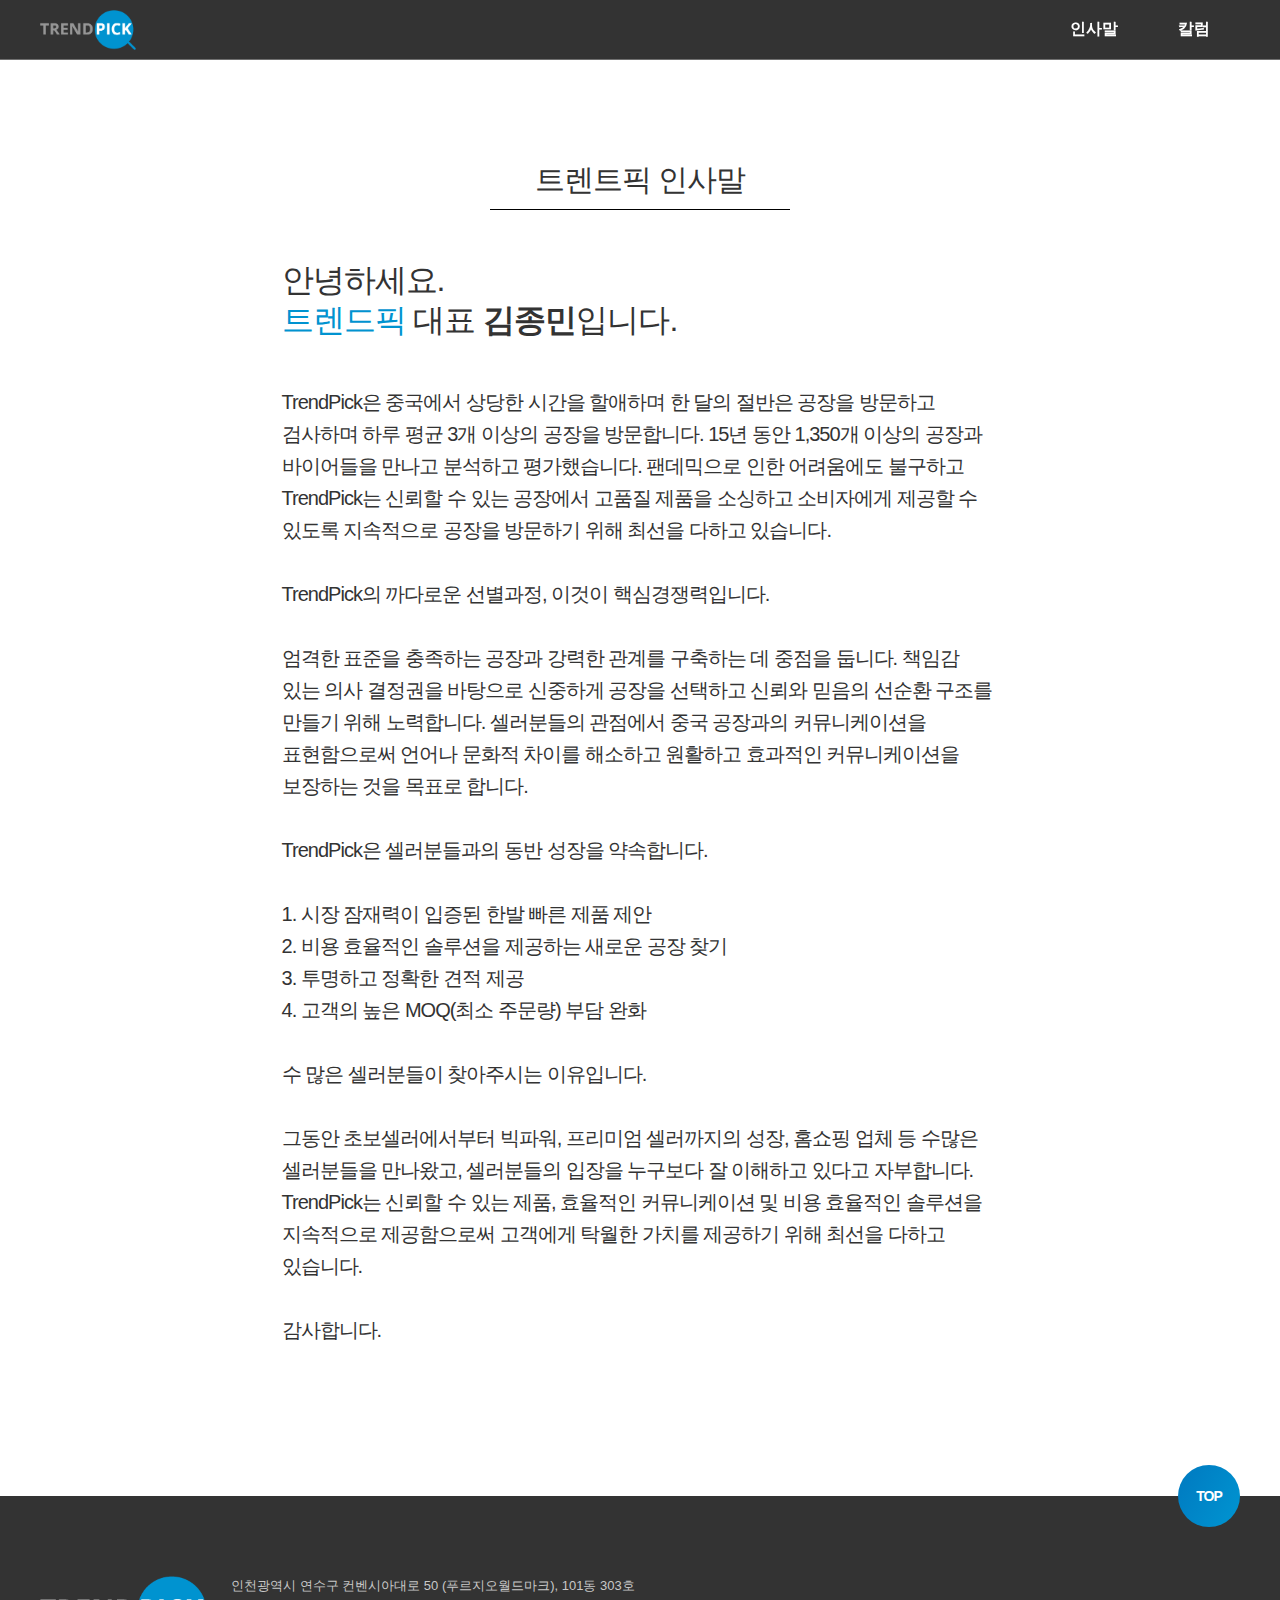
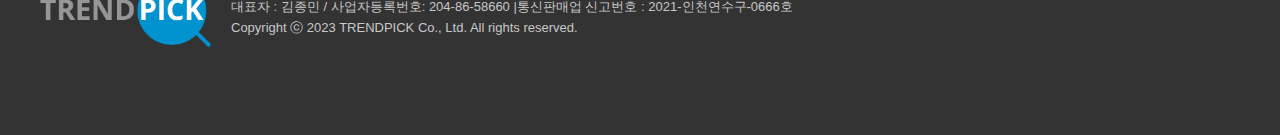
==== commit 67b756f9: "Modify: 인사말" ====
--- a/greeting.html
+++ b/greeting.html
@@ -69,7 +69,7 @@
 							<h3>안녕하세요.
 								<br> <em>트렌드픽</em> 대표<strong> 김종민</strong>입니다.
 							</h3>
-							TrendPick은 중국에서 상당한 시간을 할애하며 한 달의 절반은 공장을 방문하고 검사하며 하루 평균 3개 이상의 공장을 방문합니다. 15년 동안 1,350개 이상의 공장과 바이어들을 만나고 분석하고 평가했습니다. 팬데믹으로 인한 어려움에도 불구하고 우리는 신뢰할 수 있는 공장에서 고품질 제품을 소싱하고 소비자에게 제공할 수 있도록 지속적으로 공장을 방문하기 위해 최선을 다하고 있습니다.
+							TrendPick은 중국에서 상당한 시간을 할애하며 한 달의 절반은 공장을 방문하고 검사하며 하루 평균 3개 이상의 공장을 방문합니다. 15년 동안 1,350개 이상의 공장과 바이어들을 만나고 분석하고 평가했습니다. 팬데믹으로 인한 어려움에도 불구하고 TrendPick는 신뢰할 수 있는 공장에서 고품질 제품을 소싱하고 소비자에게 제공할 수 있도록 지속적으로 공장을 방문하기 위해 최선을 다하고 있습니다.
 							<br><br>
 							TrendPick의 까다로운 선별과정, 이것이 핵심경쟁력입니다.
 							<br><br>
@@ -87,7 +87,7 @@
 							그동안 초보셀러에서부터 빅파워, 프리미엄 셀러까지의 성장,
 							홈쇼핑 업체 등 수많은 셀러분들을 만나왔고, 셀러분들의 입장을 누구보다 잘 이해하고 있다고 자부합니다.
 							<br>
-							우리는 신뢰할 수 있는 제품, 효율적인 커뮤니케이션 및 비용 효율적인 솔루션을 지속적으로 제공함으로써 고객에게 탁월한 가치를 제공하기 위해 최선을 다하고 있습니다.
+							TrendPick는 신뢰할 수 있는 제품, 효율적인 커뮤니케이션 및 비용 효율적인 솔루션을 지속적으로 제공함으로써 고객에게 탁월한 가치를 제공하기 위해 최선을 다하고 있습니다.
 							<br><br>
 							감사합니다.
 						</div>
